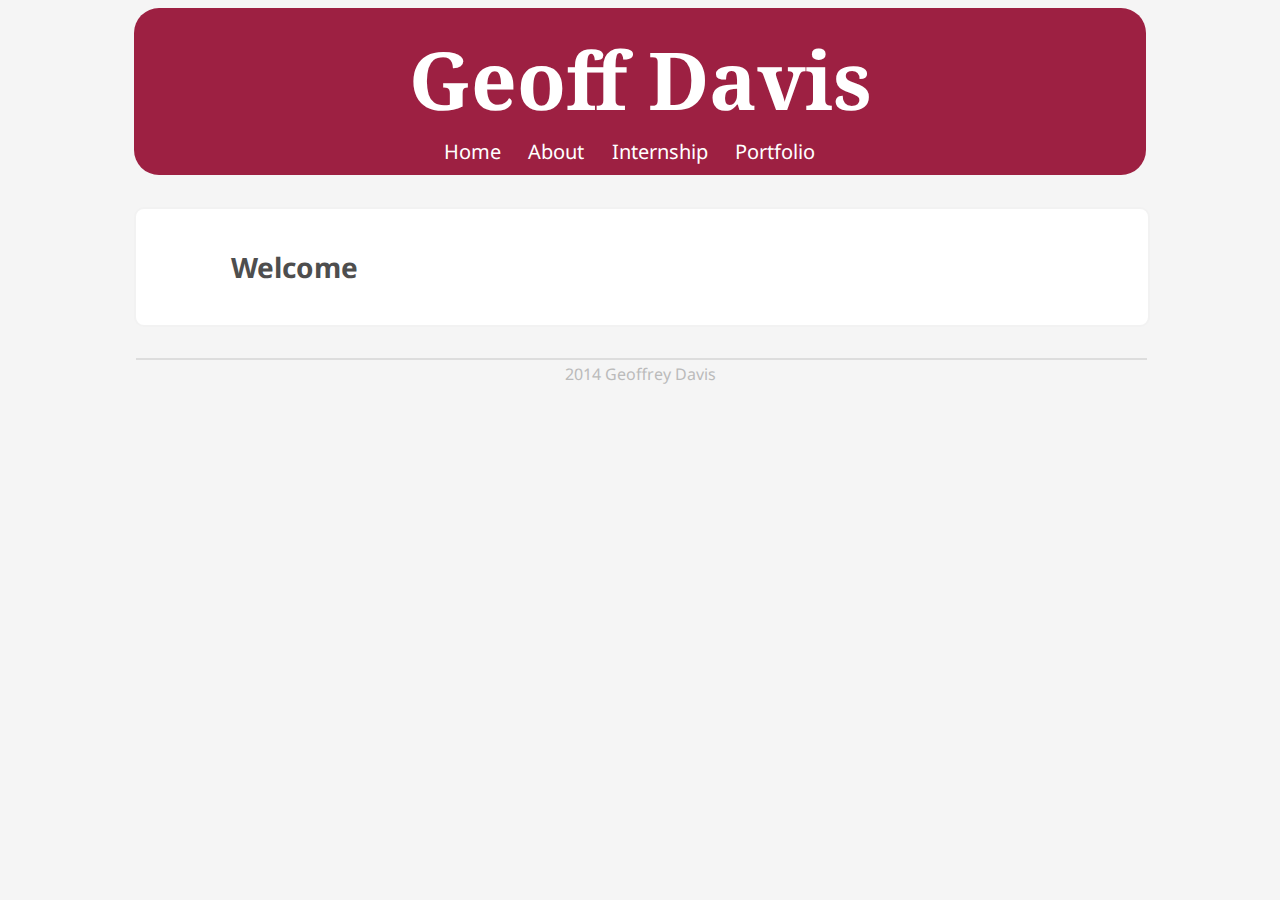
==== index.html @ da54a8e8 "Add files, edit content" ====
<!DOCTYPE html>
<html>
<head>
  <title>Geoff Davis | Home</title>

  <script src="js/header.js" type="text/javascript"></script>
  <script src="js/footer.js" type="text/javascript"></script>
  <script src="js/ico.js" type="text/javascript"></script>

  <link href="styles/main.css" rel="stylesheet" type="text/css">
  <!-- <link href="img/profile.ico" rel="icon"> Icon on browser tab -->
</head>
<body >
<script>createH();</script>

  <div id="content">
    <h2>Welcome</h2>
  </div>
<script>createF();</script>
</body>
</html>
---- styles/main.css ----
/* Code Geoff Davis 2014 */

/* Imports Droid (Mono, Sans, Serif) from Google Fonts */
@import url(http://fonts.googleapis.com/css?family=Droid+Sans:400,700|Droid+Sans+Mono|Droid+Serif:400,700,400italic);

body{
  background-color: #f5f5f5;
  font-family: 'Droid Sans','Droid Sans Mono',sans-serif;
}

h1, h2, h3, section, article, p, ul, li, a{
  /*transition-timing-function: linear;*/
  -webkit-transition: all .5s;
  -moz-transition: all .5s;
  -o-transition: all .5s;
}

ul{

  /*background-color:#9D2042;*/
  list-style:none;
  /*margin-left:2.25%;*/
  width: 90%;
  text-align:center;
  /*border-bottom:transparent solid 1.5px;*/
  /*background-color:#BB0022;*/
}

li{
  display: inline-block;
  border-bottom:transparent solid 5px;
  padding: .25% 1.5% .5% 1.5%; /*top right bottom left*/
  font-size: 1.25em;
}
  li:hover{
    border-bottom: #f5f5f5 solid 5px;
    /*transition-timing-function:linear;*/
    -webkit-transition: all .37s;
    -moz-transition: all .37s;
    -o-transition: all .37s;
  }

a{
  text-decoration: none;
  color: inherit;
}
  footer a{
    color:#bbb;
  }
  footer a:hover{
    color:#888;
    transition: all .37s;
  }

div#content{
  width: 65%;
  margin: 0 10% auto 10%;
  background-color: white;
  padding: 1.25% 7.5% 1.25% 7.5%;
  border: solid 2px #f2f2f2;
  border-radius: 10px;
  color: #3b3b3b;
  font-size:1em;
}

div#content h2{
    color: #4e4e4e;
    font-size: 1.75em;
}
div#content p{
  margin-left: 1%;
}
div#content a:hover{
  color:#b9b9b9;
  text-decoration: dotted;
}
div#content #source{
  font-size:.67em;
  color: #979797;
}
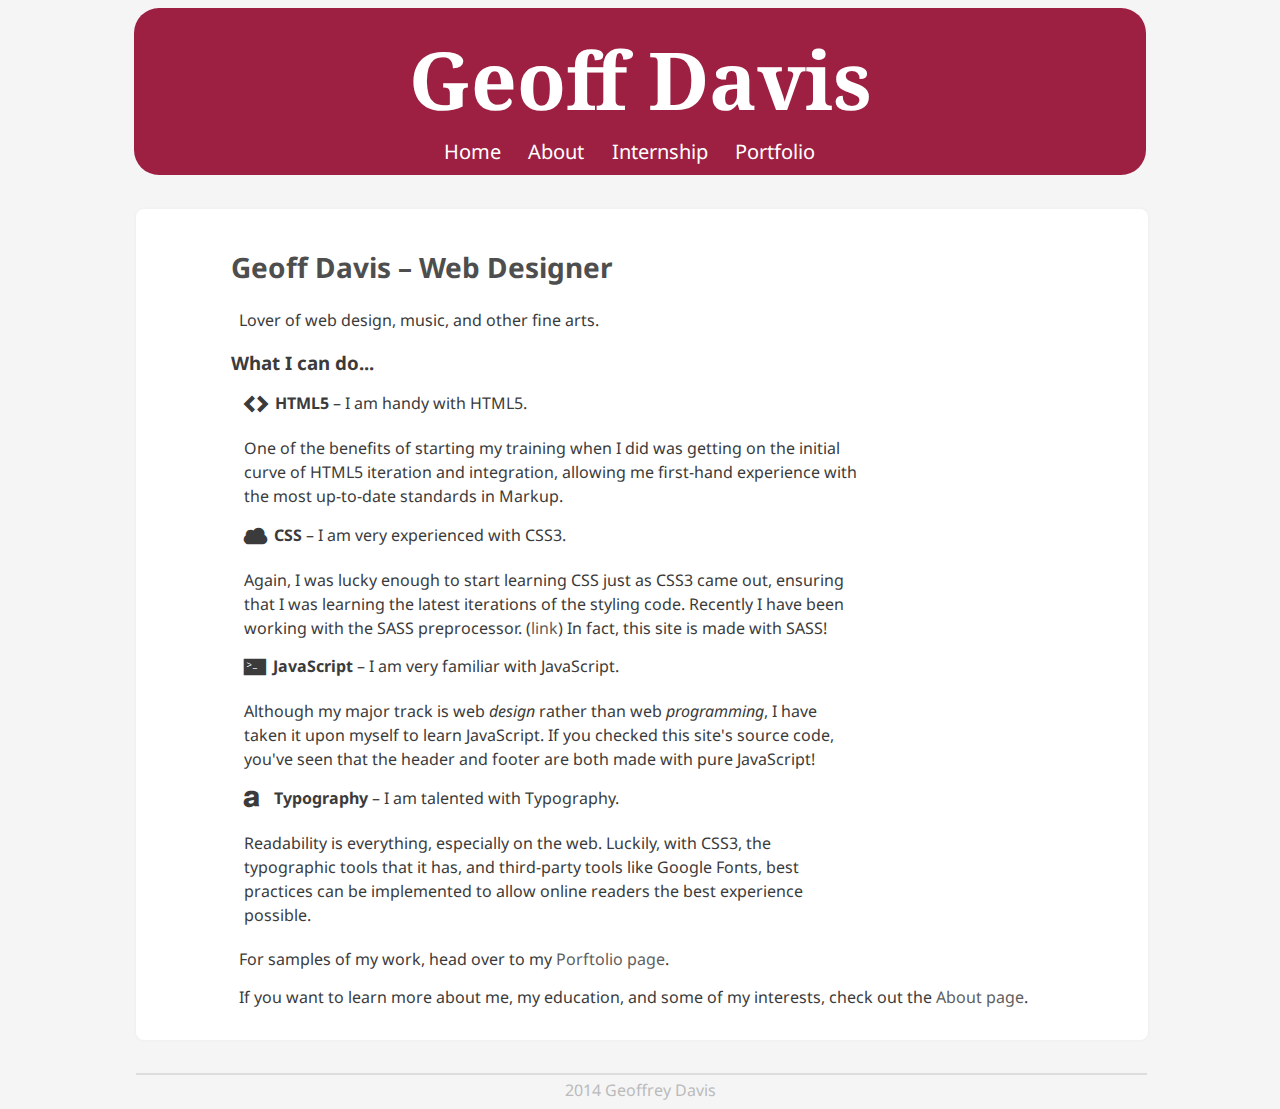
==== commit b54e5ad2: "Major Content/Styles Update" ====
--- a/index.html
+++ b/index.html
@@ -8,13 +8,31 @@
   <script src="js/ico.js" type="text/javascript"></script>
 
   <link href="styles/main.css" rel="stylesheet" type="text/css">
+  <link href="styles/home.css" rel="stylesheet" type="text/css">
   <!-- <link href="img/profile.ico" rel="icon"> Icon on browser tab -->
 </head>
-<body >
+<body>
 <script>createH();</script>
 
   <div id="content">
-    <h2>Welcome</h2>
+    <h2>Geoff Davis &ndash; Web Designer</h2>
+    <p>Lover of web design, music, and other fine arts.</p>
+    <h3>What I can do...</h3>
+    <p id="html"><span id="pseudo4"><span id="glyph">H</span>HTML5</span> &ndash; I am handy with HTML5.<br><br><span id="desc">One of the benefits
+    of starting my training when I did was getting on the initial curve of HTML5 iteration and integration, allowing me first-hand experience
+    with the most up-to-date standards in Markup.</span></p>
+    <p id="css"><span id="pseudo4"><span id="glyph">C</span>CSS</span> &ndash; I am very experienced with CSS3.<br><br><span id="desc">
+    Again, I was lucky enough to start learning CSS just as CSS3 came out, ensuring that I was learning the latest iterations of the styling
+    code. Recently I have been working with the SASS preprocessor. (<a href="http://www.sass-lang.org">link</a>) In fact, this site is made
+    with SASS!</span></p>
+    <p id="js"><span id="pseudo4"><span id="glyph">_</span>JavaScript</span> &ndash; I am very familiar with JavaScript.<br><br><span id="desc">
+    Although my major track is web <i>design</i> rather than web <i>programming</i>, I have taken it upon myself to learn JavaScript. If you
+    checked this site's source code, you've seen that the header and footer are both made with pure JavaScript!</span></p>
+    <p id="type"><span id="pseudo4"><span id="glyph">T</span>&nbsp;&#9;Typography</span> &ndash; I am talented with Typography.<br><br>
+      <span id="desc">Readability is everything, especially on the web. Luckily, with CSS3, the typographic tools that it has, and third-party tools
+        like Google Fonts, best practices can be implemented to allow online readers the best experience possible.</span></p>
+    <p>For samples of my work, head over to my <a href="portfolio/index.html">Porftolio page</a>.</p>
+    <p>If you want to learn more about me, my education, and some of my interests, check out the <a href="about.html">About page</a>.</p>
   </div>
 <script>createF();</script>
 </body>
--- a/styles/main.css
+++ b/styles/main.css
@@ -1,58 +1,50 @@
 /* Code Geoff Davis 2014 */
+@import url(http://fonts.googleapis.com/css?family=Droid+Sans:400,700|Droid+Sans+Mono|Droid+Serif:400,700,400italic);
+@font-face {
+  font-family: 'symbols';
+  src: url("webSymbolsFont/symbols4web-webfont.eot");
+  src: url("webSymbolsFont/symbols4web-webfont.eot?#iefix") format("embedded-opentype"), url("webSymbolsFont/symbols4web-webfont.woff") format("woff"), url("webSymbolsFont/symbols4web-webfont.ttf") format("truetype"), url("webSymbolsFont/symbols4web-webfont.svg#web_symbolsregular") format("svg");
+  font-weight: normal;
+  font-style: normal; }
+body {
+  overflow-y: scroll;
+  background-color: whitesmoke;
+  font-family: 'Droid Sans','Droid Sans Mono',sans-serif; }
 
-/* Imports Droid (Mono, Sans, Serif) from Google Fonts */
-@import url(http://fonts.googleapis.com/css?family=Droid+Sans:400,700|Droid+Sans+Mono|Droid+Serif:400,700,400italic);
+header a {
+  color: inherit;
+  text-decoration: none; }
 
-body{
-  background-color: #f5f5f5;
-  font-family: 'Droid Sans','Droid Sans Mono',sans-serif;
-}
-
-h1, h2, h3, section, article, p, ul, li, a{
-  /*transition-timing-function: linear;*/
+h1, h2, h3, section, article, p, ul, li, a, button {
+  transition: all .5s;
   -webkit-transition: all .5s;
   -moz-transition: all .5s;
-  -o-transition: all .5s;
-}
+  -o-transition: all .5s; }
 
-ul{
-
-  /*background-color:#9D2042;*/
-  list-style:none;
-  /*margin-left:2.25%;*/
+ul {
+  list-style: none;
   width: 90%;
-  text-align:center;
+  text-align: center;
   /*border-bottom:transparent solid 1.5px;*/
   /*background-color:#BB0022;*/
-}
+  /*background-color:#9D2042;*/
+  /*margin-left:2.25%;*/ }
 
-li{
+li {
   display: inline-block;
-  border-bottom:transparent solid 5px;
-  padding: .25% 1.5% .5% 1.5%; /*top right bottom left*/
-  font-size: 1.25em;
-}
-  li:hover{
-    border-bottom: #f5f5f5 solid 5px;
-    /*transition-timing-function:linear;*/
-    -webkit-transition: all .37s;
-    -moz-transition: all .37s;
-    -o-transition: all .37s;
-  }
+  border-bottom: transparent solid 5px;
+  padding: .25% 1.5% .5% 1.5%;
+  /*top right bottom left*/
+  font-size: 1.25em; }
 
-a{
-  text-decoration: none;
-  color: inherit;
-}
-  footer a{
-    color:#bbb;
-  }
-  footer a:hover{
-    color:#888;
-    transition: all .37s;
-  }
+li:hover {
+  border-bottom: whitesmoke solid 5px;
+  transition: all .37s;
+  -webkit-transition: all .37s;
+  -moz-transition: all .37s;
+  -o-transition: all .37s; }
 
-div#content{
+div#content {
   width: 65%;
   margin: 0 10% auto 10%;
   background-color: white;
@@ -60,21 +52,47 @@
   border: solid 2px #f2f2f2;
   border-radius: 10px;
   color: #3b3b3b;
-  font-size:1em;
-}
+  font-size: 1em; }
+  div#content section {
+    margin-bottom: 50px; }
+  div#content h2 {
+    color: #4e4e4e;
+    font-size: 1.75em; }
+  div#content p {
+    margin-left: 1%; }
+  div#content a {
+    text-decoration: none;
+    color: #5e5e5e; }
+  div#content a:hover {
+    color: #c9c9c9;
+    text-decoration: dotted; }
+  div#content a:active {
+    color: #0b536a;
+    border-color: #0b536a; }
+  div#content #source {
+    font-size: .67em;
+    color: #979797; }
+  div#content button {
+    border-radius: 10px;
+    background-color: white;
+    padding: 6.66667px;
+    border: 2px #3b3b3b solid; }
+  div#content button:hover {
+    border-color: #24bae9;
+    color: #24bae9; }
+  div#content button:active {
+    color: #0b536a;
+    border-color: #0b536a; }
 
-div#content h2{
-    color: #4e4e4e;
-    font-size: 1.75em;
-}
-div#content p{
-  margin-left: 1%;
-}
-div#content a:hover{
-  color:#b9b9b9;
-  text-decoration: dotted;
-}
-div#content #source{
-  font-size:.67em;
-  color: #979797;
-}
+footer a {
+  color: #bbb;
+  text-decoration: none; }
+footer a:hover {
+  color: #888;
+  transition: all .37s;
+  -webkit-transition: all .37s;
+  -moz-transition: all .37s;
+  -o-transition: all .37s; }
+footer a:active {
+  border-color: #aaa234;
+  color: #aaa234; }
--- a/styles/home.css
+++ b/styles/home.css
@@ -0,0 +1,61 @@
+span#pseudo4 {
+  display: inline;
+  -webkit-margin-before: 1.33em;
+  -webkit-margin-after: 1.33em;
+  -webkit-margin-start: 0px;
+  -webkit-margin-end: 0px;
+  font-weight: bold; }
+
+div#content span#glyph {
+  font-family: 'symbols', monospace;
+  margin-right: 7px; }
+div#content h3 {
+  margin-bottom: 2.75%; }
+div#content p#html, div#content p#css, div#content p#js, div#content p#type {
+  transition: all .5s;
+  -webkit-transition: all .5s;
+  -moz-transition: all .5s;
+  -o-transition: all .5s;
+  border-radius: 10px;
+  padding: 5px;
+  cursor: default;
+  width: 75%;
+  margin-top: -1.25%; }
+  div#content p#html span#desc, div#content p#css span#desc, div#content p#js span#desc, div#content p#type span#desc {
+    line-height: 1.5em; }
+div#content p#html:hover {
+  padding-left: 10px;
+  background-color: #9d2042;
+  color: white;
+  border-radius: 10px;
+  transition: all .37s;
+  -webkit-transition: all .37s;
+  -moz-transition: all .37s;
+  -o-transition: all .37s; }
+div#content p#css:hover {
+  padding-left: 10px;
+  background-color: #24bae9;
+  color: white;
+  border-radius: 10px;
+  transition: all .37s;
+  -webkit-transition: all .37s;
+  -moz-transition: all .37s;
+  -o-transition: all .37s; }
+div#content p#js:hover {
+  padding-left: 10px;
+  background-color: #aaa234;
+  color: white;
+  border-radius: 10px;
+  transition: all .37s;
+  -webkit-transition: all .37s;
+  -moz-transition: all .37s;
+  -o-transition: all .37s; }
+div#content p#type:hover {
+  padding-left: 10px;
+  background-color: #3b3b3b;
+  color: white;
+  border-radius: 10px;
+  transition: all .37s;
+  -webkit-transition: all .37s;
+  -moz-transition: all .37s;
+  -o-transition: all .37s; }
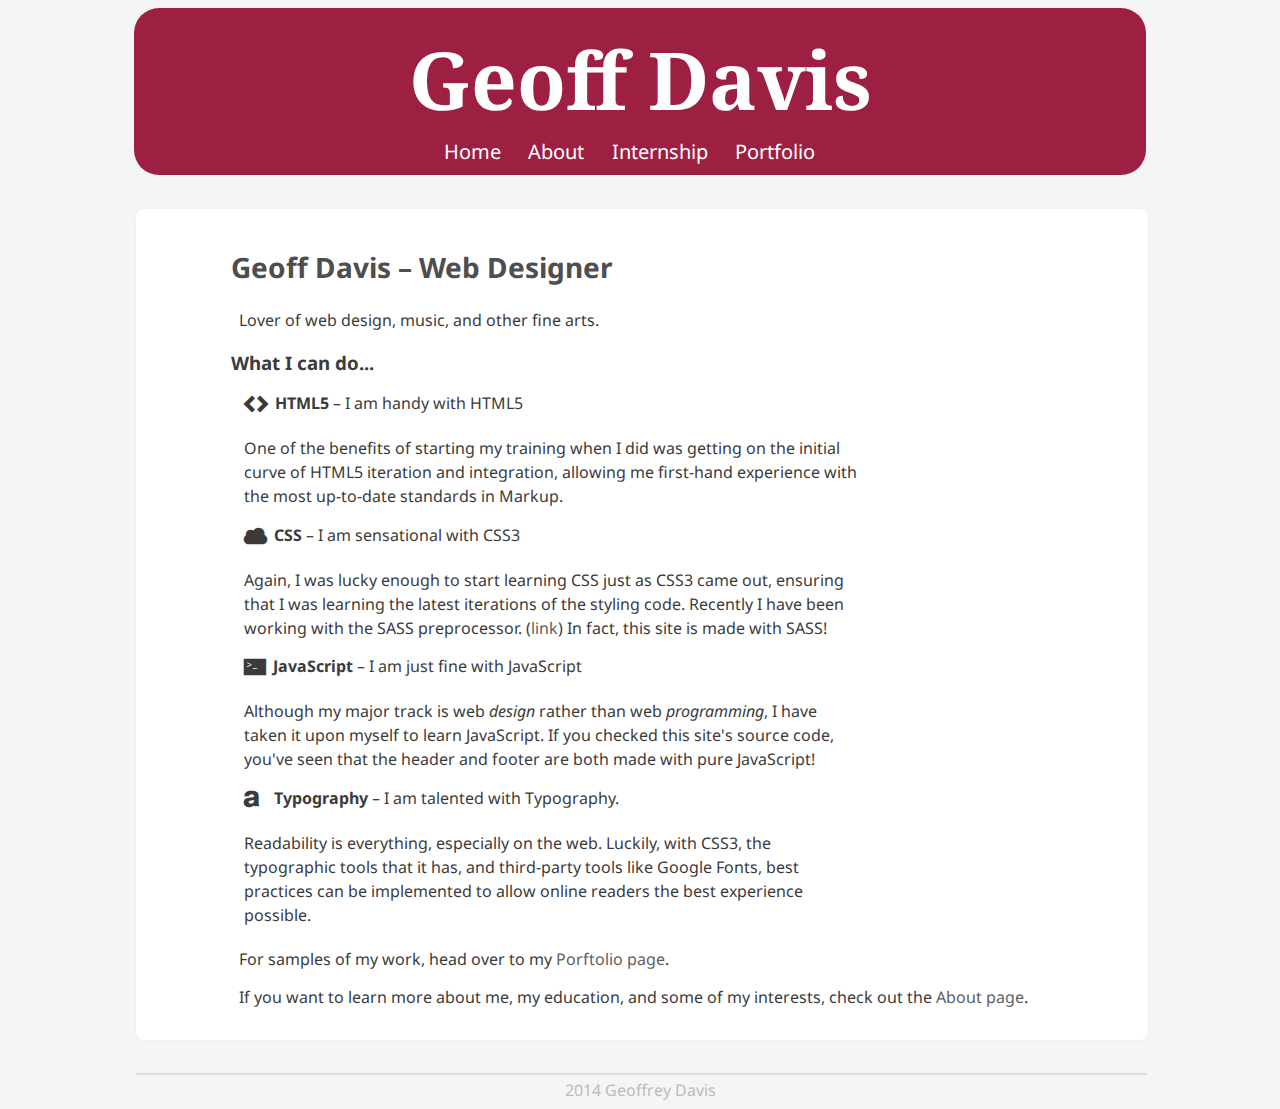
==== commit 15bd351e: "Updated Styles and content" ====
--- a/index.html
+++ b/index.html
@@ -10,6 +10,28 @@
   <link href="styles/main.css" rel="stylesheet" type="text/css">
   <link href="styles/home.css" rel="stylesheet" type="text/css">
   <!-- <link href="img/profile.ico" rel="icon"> Icon on browser tab -->
+  <style>
+    @media (max-width: 425px){
+  header ul{
+    width: 55%;
+    margin-left:10%;
+    font-size: 1.5em;
+    /*text-align: left;*/
+  }
+  div#content{
+    width:85%;
+    margin-left:0;
+    font-size: 1.25em;
+  }
+  div#content h2{
+    text-align: center;
+  }
+  div#content button{
+    font-size: 1em;
+  }
+}
+    </style>
+
 </head>
 <body>
 <script>createH();</script>
@@ -18,14 +40,14 @@
     <h2>Geoff Davis &ndash; Web Designer</h2>
     <p>Lover of web design, music, and other fine arts.</p>
     <h3>What I can do...</h3>
-    <p id="html"><span id="pseudo4"><span id="glyph">H</span>HTML5</span> &ndash; I am handy with HTML5.<br><br><span id="desc">One of the benefits
+    <p id="html"><span id="pseudo4"><span id="glyph">H</span>HTML5</span> &ndash; I am handy with HTML5<br><br><span id="desc">One of the benefits
     of starting my training when I did was getting on the initial curve of HTML5 iteration and integration, allowing me first-hand experience
     with the most up-to-date standards in Markup.</span></p>
-    <p id="css"><span id="pseudo4"><span id="glyph">C</span>CSS</span> &ndash; I am very experienced with CSS3.<br><br><span id="desc">
+    <p id="css"><span id="pseudo4"><span id="glyph">C</span>CSS</span> &ndash; I am sensational with CSS3<br><br><span id="desc">
     Again, I was lucky enough to start learning CSS just as CSS3 came out, ensuring that I was learning the latest iterations of the styling
     code. Recently I have been working with the SASS preprocessor. (<a href="http://www.sass-lang.org">link</a>) In fact, this site is made
     with SASS!</span></p>
-    <p id="js"><span id="pseudo4"><span id="glyph">_</span>JavaScript</span> &ndash; I am very familiar with JavaScript.<br><br><span id="desc">
+    <p id="js"><span id="pseudo4"><span id="glyph">_</span>JavaScript</span> &ndash; I am just fine with JavaScript<br><br><span id="desc">
     Although my major track is web <i>design</i> rather than web <i>programming</i>, I have taken it upon myself to learn JavaScript. If you
     checked this site's source code, you've seen that the header and footer are both made with pure JavaScript!</span></p>
     <p id="type"><span id="pseudo4"><span id="glyph">T</span>&nbsp;&#9;Typography</span> &ndash; I am talented with Typography.<br><br>
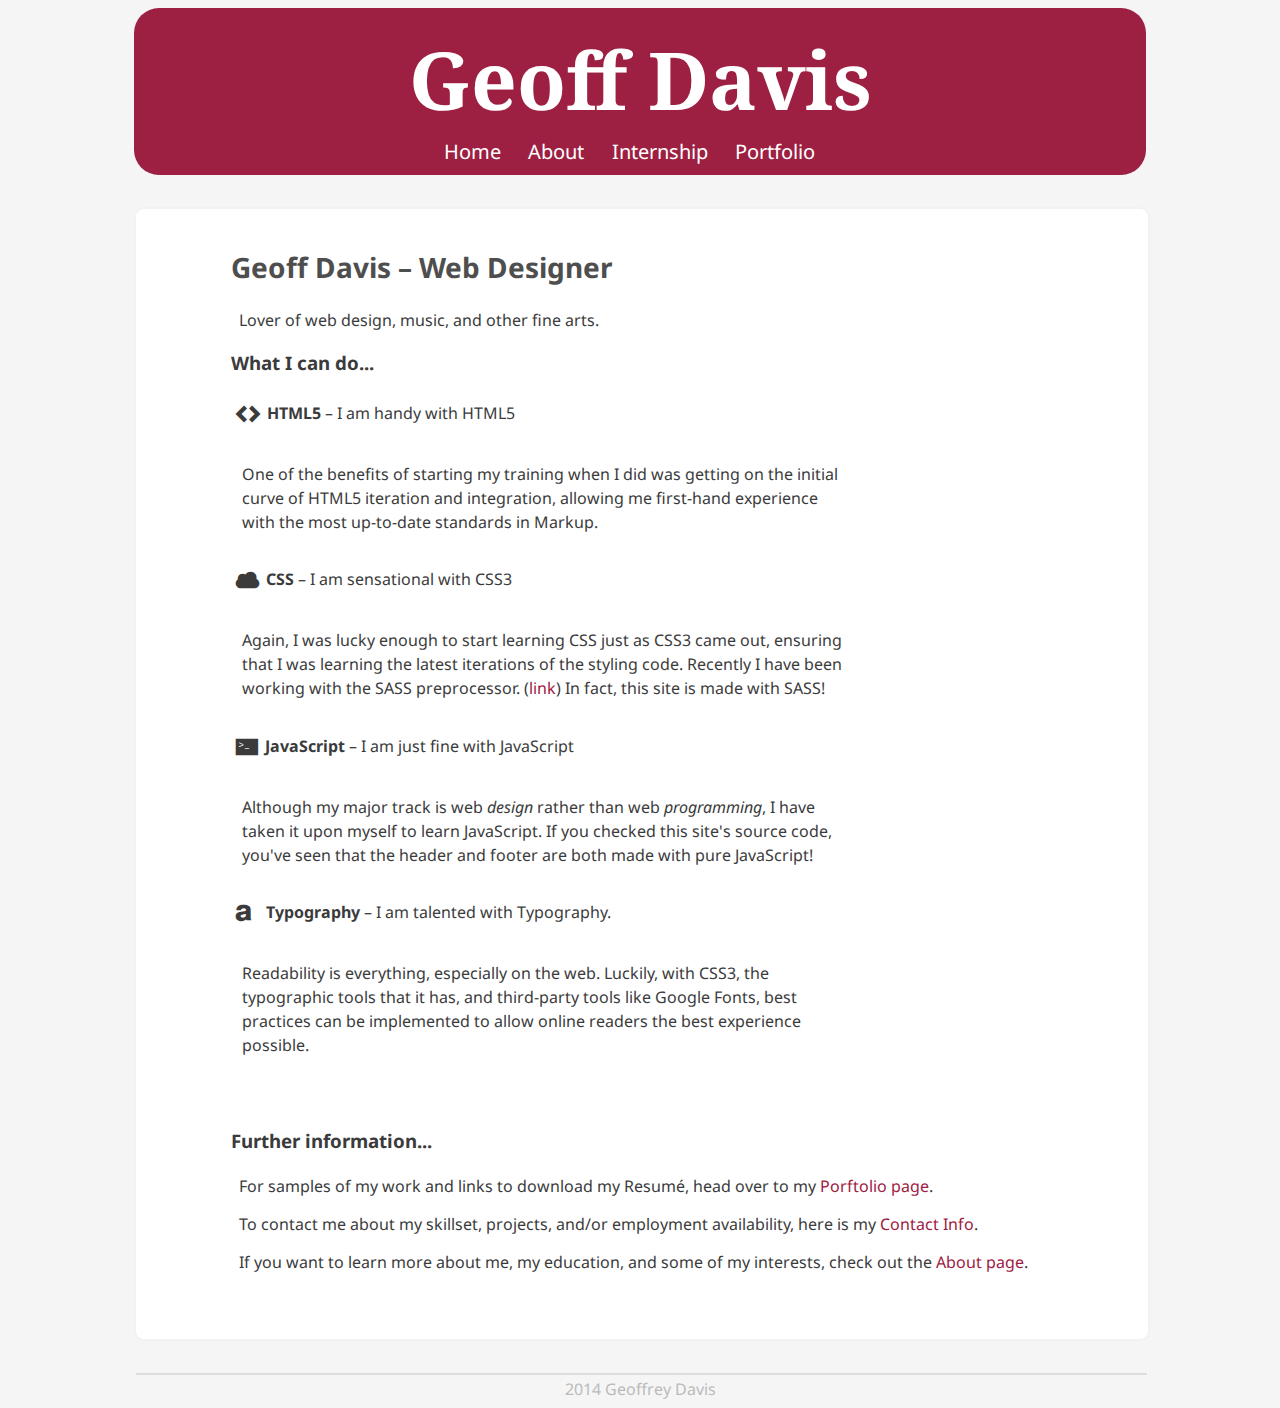
==== commit 79c62f30: "Styles + Internship Merge" ====
--- a/index.html
+++ b/index.html
@@ -39,22 +39,28 @@
   <div id="content">
     <h2>Geoff Davis &ndash; Web Designer</h2>
     <p>Lover of web design, music, and other fine arts.</p>
-    <h3>What I can do...</h3>
-    <p id="html"><span id="pseudo4"><span id="glyph">H</span>HTML5</span> &ndash; I am handy with HTML5<br><br><span id="desc">One of the benefits
-    of starting my training when I did was getting on the initial curve of HTML5 iteration and integration, allowing me first-hand experience
-    with the most up-to-date standards in Markup.</span></p>
-    <p id="css"><span id="pseudo4"><span id="glyph">C</span>CSS</span> &ndash; I am sensational with CSS3<br><br><span id="desc">
-    Again, I was lucky enough to start learning CSS just as CSS3 came out, ensuring that I was learning the latest iterations of the styling
-    code. Recently I have been working with the SASS preprocessor. (<a href="http://www.sass-lang.org">link</a>) In fact, this site is made
-    with SASS!</span></p>
-    <p id="js"><span id="pseudo4"><span id="glyph">_</span>JavaScript</span> &ndash; I am just fine with JavaScript<br><br><span id="desc">
-    Although my major track is web <i>design</i> rather than web <i>programming</i>, I have taken it upon myself to learn JavaScript. If you
-    checked this site's source code, you've seen that the header and footer are both made with pure JavaScript!</span></p>
-    <p id="type"><span id="pseudo4"><span id="glyph">T</span>&nbsp;&#9;Typography</span> &ndash; I am talented with Typography.<br><br>
-      <span id="desc">Readability is everything, especially on the web. Luckily, with CSS3, the typographic tools that it has, and third-party tools
-        like Google Fonts, best practices can be implemented to allow online readers the best experience possible.</span></p>
-    <p>For samples of my work, head over to my <a href="portfolio/index.html">Porftolio page</a>.</p>
-    <p>If you want to learn more about me, my education, and some of my interests, check out the <a href="about.html">About page</a>.</p>
+    <section id="skills">
+      <h3>What I can do...</h3>
+      <article id="html"><span id="pseudo4"><span id="glyph">H</span>HTML5</span> &ndash; I am handy with HTML5<br><br><p id="desc">One of the benefits
+      of starting my training when I did was getting on the initial curve of HTML5 iteration and integration, allowing me first-hand experience
+      with the most up-to-date standards in Markup.</p></article>
+      <article id="css"><span id="pseudo4"><span id="glyph">C</span>CSS</span> &ndash; I am sensational with CSS3<br><br><p id="desc">
+      Again, I was lucky enough to start learning CSS just as CSS3 came out, ensuring that I was learning the latest iterations of the styling
+      code. Recently I have been working with the SASS preprocessor. (<a href="http://www.sass-lang.org">link</a>) In fact, this site is made
+      with SASS!</p></article>
+      <article id="js"><span id="pseudo4"><span id="glyph">_</span>JavaScript</span> &ndash; I am just fine with JavaScript<br><br><p id="desc">
+      Although my major track is web <i>design</i> rather than web <i>programming</i>, I have taken it upon myself to learn JavaScript. If you
+      checked this site's source code, you've seen that the header and footer are both made with pure JavaScript!</p></article>
+      <article id="type"><span id="pseudo4"><span id="glyph">T</span>&nbsp;&#9;Typography</span> &ndash; I am talented with Typography.<br><br>
+        <p id="desc">Readability is everything, especially on the web. Luckily, with CSS3, the typographic tools that it has, and third-party tools
+          like Google Fonts, best practices can be implemented to allow online readers the best experience possible.</p></article>
+    </section>
+    <section id="further">
+      <h3>Further information...</h3>
+      <p>For samples of my work and links to download my Resum&eacute;, head over to my <a href="portfolio/index.html">Porftolio page</a>.</p>
+      <p>To contact me about my skillset, projects, and/or employment availability, here is my <a href="about.html#contact">Contact Info</a>.</p>
+      <p>If you want to learn more about me, my education, and some of my interests, check out the <a href="about.html">About page</a>.</p>
+    </section>
   </div>
 <script>createF();</script>
 </body>
--- a/styles/main.css
+++ b/styles/main.css
@@ -14,8 +14,13 @@
 header a {
   color: inherit;
   text-decoration: none; }
+header li {
+  transition: all .5s;
+  -webkit-transition: all .5s;
+  -moz-transition: all .5s;
+  -o-transition: all .5s; }
 
-h1, h2, h3, section, article, p, ul, li, a, button {
+h1, h2, h3, section, article, ul, a, button {
   transition: all .5s;
   -webkit-transition: all .5s;
   -moz-transition: all .5s;
@@ -38,11 +43,7 @@
   font-size: 1.25em; }
 
 li:hover {
-  border-bottom: whitesmoke solid 5px;
-  transition: all .37s;
-  -webkit-transition: all .37s;
-  -moz-transition: all .37s;
-  -o-transition: all .37s; }
+  border-bottom: whitesmoke solid 5px; }
 
 div#content {
   width: 65%;
@@ -62,7 +63,7 @@
     margin-left: 1%; }
   div#content a {
     text-decoration: none;
-    color: #5e5e5e; }
+    color: #9d2042; }
   div#content a:hover {
     color: #c9c9c9;
     text-decoration: dotted; }
--- a/styles/home.css
+++ b/styles/home.css
@@ -11,7 +11,7 @@
   margin-right: 7px; }
 div#content h3 {
   margin-bottom: 2.75%; }
-div#content p#html, div#content p#css, div#content p#js, div#content p#type {
+div#content article#html, div#content article#css, div#content article#js, div#content article#type {
   transition: all .5s;
   -webkit-transition: all .5s;
   -moz-transition: all .5s;
@@ -20,10 +20,10 @@
   padding: 5px;
   cursor: default;
   width: 75%;
-  margin-top: -1.25%; }
-  div#content p#html span#desc, div#content p#css span#desc, div#content p#js span#desc, div#content p#type span#desc {
+  margin-top: 1%; }
+  div#content article#html p#desc, div#content article#css p#desc, div#content article#js p#desc, div#content article#type p#desc {
     line-height: 1.5em; }
-div#content p#html:hover {
+div#content article#html:hover {
   padding-left: 10px;
   background-color: #9d2042;
   color: white;
@@ -32,7 +32,7 @@
   -webkit-transition: all .37s;
   -moz-transition: all .37s;
   -o-transition: all .37s; }
-div#content p#css:hover {
+div#content article#css:hover {
   padding-left: 10px;
   background-color: #24bae9;
   color: white;
@@ -41,7 +41,7 @@
   -webkit-transition: all .37s;
   -moz-transition: all .37s;
   -o-transition: all .37s; }
-div#content p#js:hover {
+div#content article#js:hover {
   padding-left: 10px;
   background-color: #aaa234;
   color: white;
@@ -50,7 +50,7 @@
   -webkit-transition: all .37s;
   -moz-transition: all .37s;
   -o-transition: all .37s; }
-div#content p#type:hover {
+div#content article#type:hover {
   padding-left: 10px;
   background-color: #3b3b3b;
   color: white;
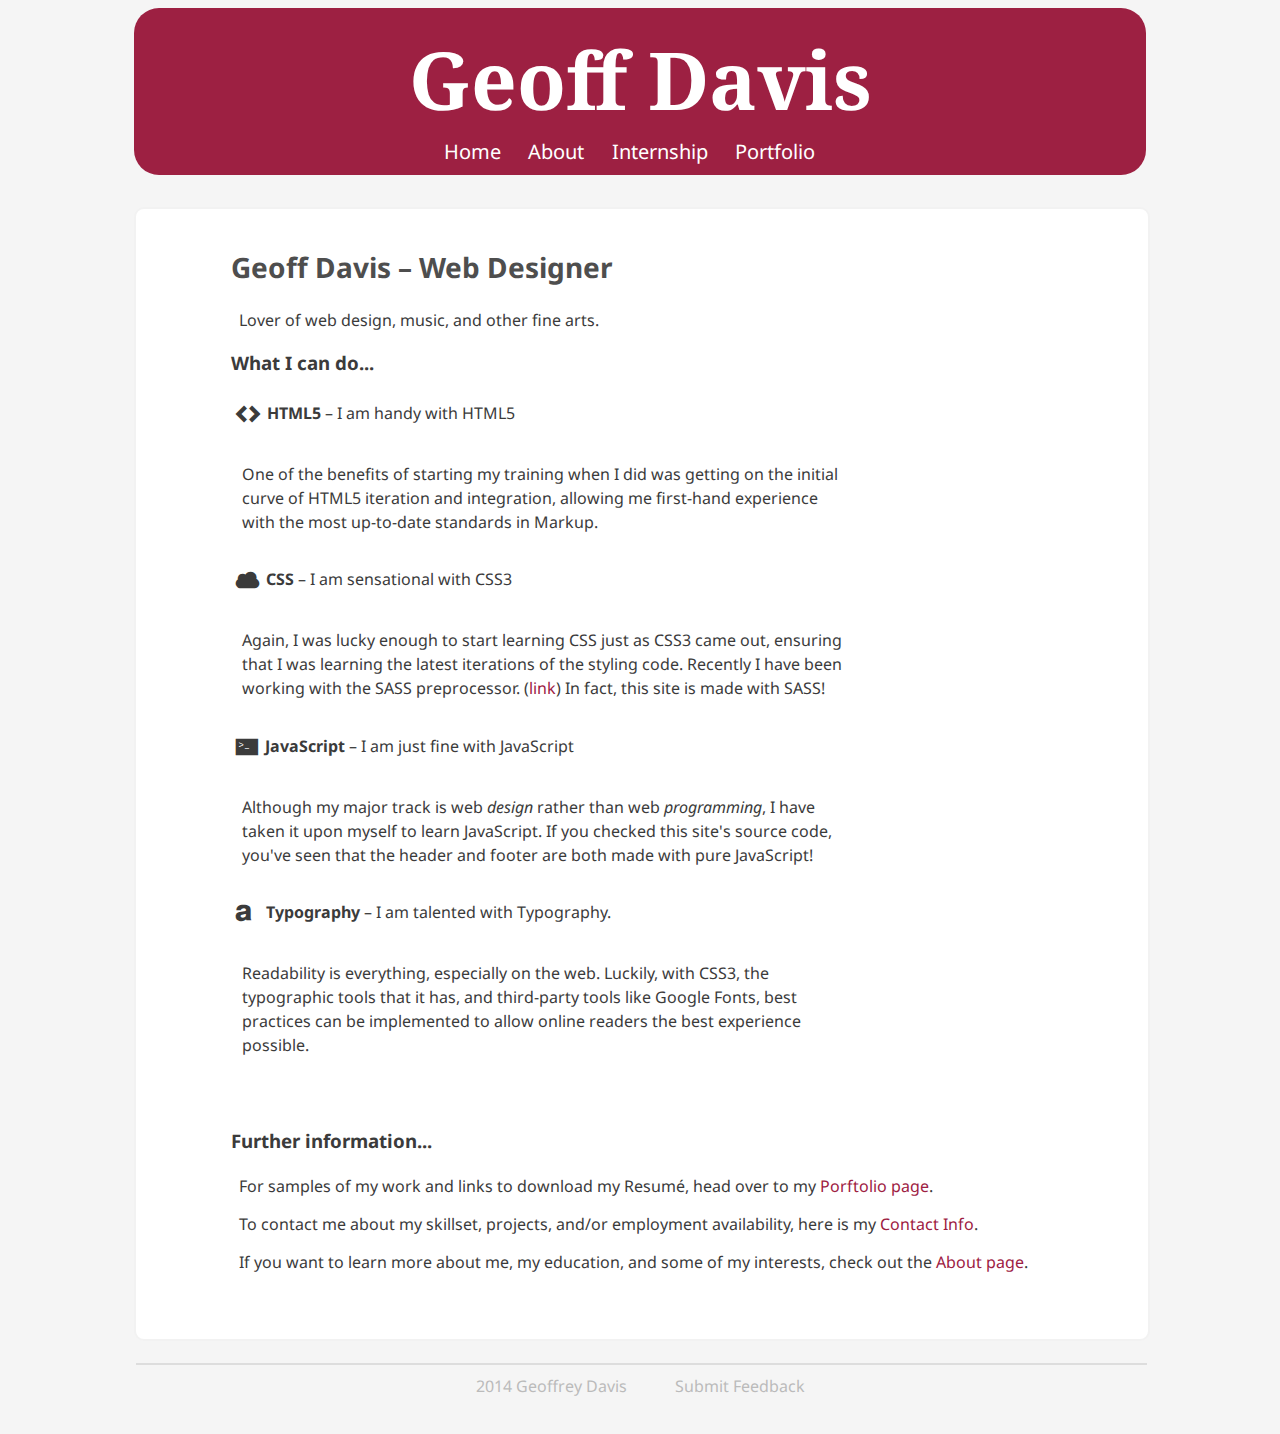
==== commit 07e08f9d: "Add Feedback Fxn with JS" ====
--- a/index.html
+++ b/index.html
@@ -7,6 +7,7 @@
   <script src="js/footer.js" type="text/javascript"></script>
   <script src="js/ico.js" type="text/javascript"></script>
 
+  <!--<link href="https://github.com/necolas/normalize.css/blob/master/normalize.css" rel="stylesheet" type="text/css">  CSS Reset -->
   <link href="styles/main.css" rel="stylesheet" type="text/css">
   <link href="styles/home.css" rel="stylesheet" type="text/css">
   <!-- <link href="img/profile.ico" rel="icon"> Icon on browser tab -->
@@ -31,7 +32,6 @@
   }
 }
     </style>
-
 </head>
 <body>
 <script>createH();</script>
--- a/styles/main.css
+++ b/styles/main.css
@@ -85,15 +85,17 @@
     color: #0b536a;
     border-color: #0b536a; }
 
-footer a {
-  color: #bbb;
-  text-decoration: none; }
-footer a:hover {
-  color: #888;
-  transition: all .37s;
-  -webkit-transition: all .37s;
-  -moz-transition: all .37s;
-  -o-transition: all .37s; }
-footer a:active {
-  border-color: #aaa234;
-  color: #aaa234; }
+footer {
+  margin-bottom: 37px; }
+  footer a {
+    color: #bbb;
+    text-decoration: none; }
+  footer a:hover {
+    color: #888;
+    transition: all .37s;
+    -webkit-transition: all .37s;
+    -moz-transition: all .37s;
+    -o-transition: all .37s; }
+  footer a:active {
+    border-color: #aaa234;
+    color: #aaa234; }
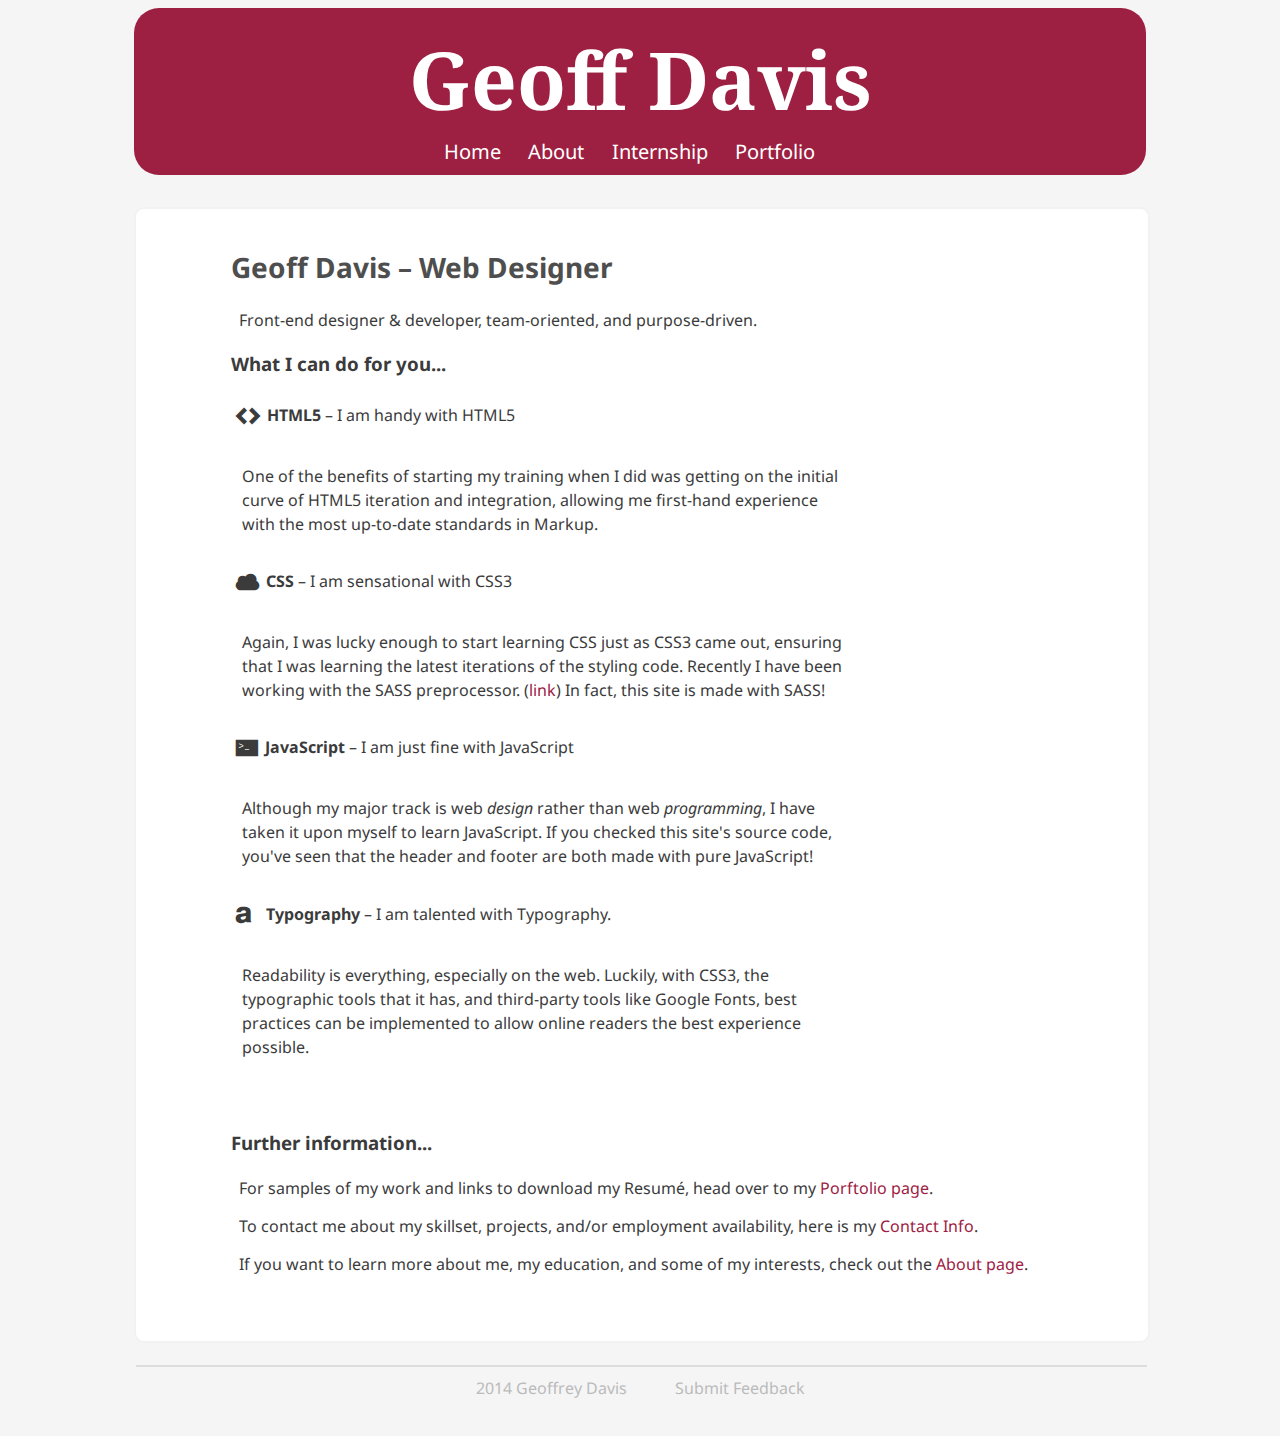
==== commit b216c55d: "404 Error and Feedback update" ====
--- a/index.html
+++ b/index.html
@@ -38,9 +38,9 @@
 
   <div id="content">
     <h2>Geoff Davis &ndash; Web Designer</h2>
-    <p>Lover of web design, music, and other fine arts.</p>
+    <p>Front-end designer &amp; developer, team-oriented, and purpose-driven. </p>
     <section id="skills">
-      <h3>What I can do...</h3>
+      <h3>What I can do for you...</h3>
       <article id="html"><span id="pseudo4"><span id="glyph">H</span>HTML5</span> &ndash; I am handy with HTML5<br><br><p id="desc">One of the benefits
       of starting my training when I did was getting on the initial curve of HTML5 iteration and integration, allowing me first-hand experience
       with the most up-to-date standards in Markup.</p></article>
--- a/styles/home.css
+++ b/styles/home.css
@@ -6,16 +6,14 @@
   -webkit-margin-end: 0px;
   font-weight: bold; }
 
+div#content section#skills {
+  margin-top: 2.5%; }
 div#content span#glyph {
   font-family: 'symbols', monospace;
   margin-right: 7px; }
 div#content h3 {
   margin-bottom: 2.75%; }
 div#content article#html, div#content article#css, div#content article#js, div#content article#type {
-  transition: all .5s;
-  -webkit-transition: all .5s;
-  -moz-transition: all .5s;
-  -o-transition: all .5s;
   border-radius: 10px;
   padding: 5px;
   cursor: default;
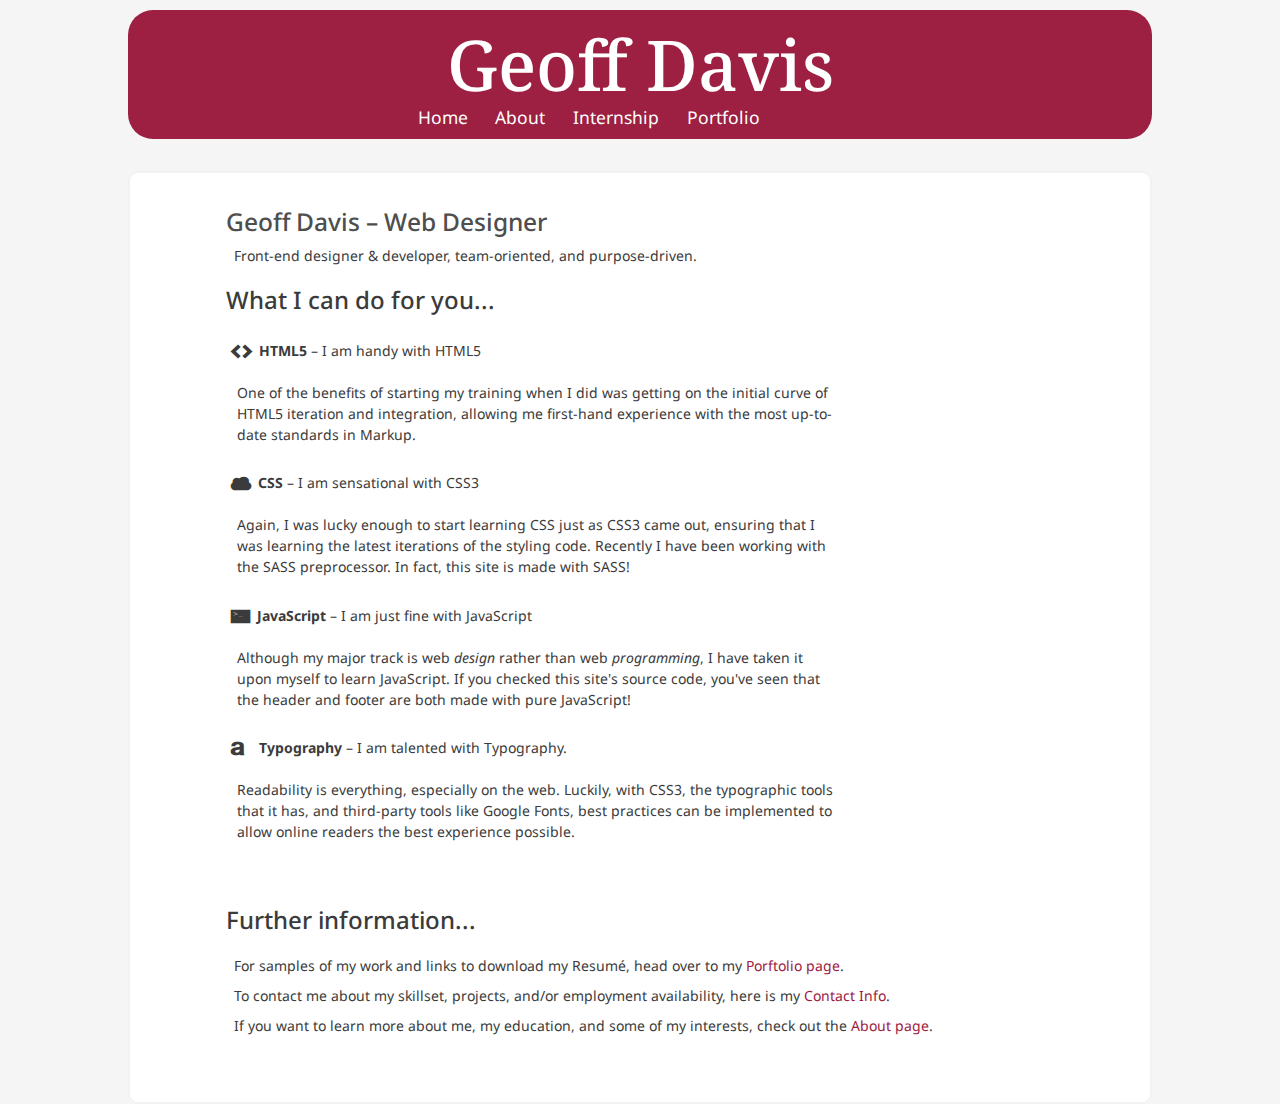
==== commit ecee5fbf: "Bootstrap Update" ====
--- a/index.html
+++ b/index.html
@@ -2,6 +2,7 @@
 <html>
 <head>
   <title>Geoff Davis | Home</title>
+  <script src="js/6to5.js"></script>
 
   <script src="js/header.js" type="text/javascript"></script>
   <script src="js/footer.js" type="text/javascript"></script>
@@ -37,7 +38,7 @@
 <script>createH();</script>
 
   <div id="content">
-    <h2>Geoff Davis &ndash; Web Designer</h2>
+    <h2 class="h2">Geoff Davis &ndash; Web Designer</h2>
     <p>Front-end designer &amp; developer, team-oriented, and purpose-driven. </p>
     <section id="skills">
       <h3>What I can do for you...</h3>
@@ -46,7 +47,7 @@
       with the most up-to-date standards in Markup.</p></article>
       <article id="css"><span id="pseudo4"><span id="glyph">C</span>CSS</span> &ndash; I am sensational with CSS3<br><br><p id="desc">
       Again, I was lucky enough to start learning CSS just as CSS3 came out, ensuring that I was learning the latest iterations of the styling
-      code. Recently I have been working with the SASS preprocessor. (<a href="http://www.sass-lang.org">link</a>) In fact, this site is made
+      code. Recently I have been working with the SASS preprocessor. In fact, this site is made
       with SASS!</p></article>
       <article id="js"><span id="pseudo4"><span id="glyph">_</span>JavaScript</span> &ndash; I am just fine with JavaScript<br><br><p id="desc">
       Although my major track is web <i>design</i> rather than web <i>programming</i>, I have taken it upon myself to learn JavaScript. If you
--- a/styles/main.css
+++ b/styles/main.css
@@ -1,5 +1,5423 @@
+@charset "UTF-8";
 /* Code Geoff Davis 2014 */
 @import url(http://fonts.googleapis.com/css?family=Droid+Sans:400,700|Droid+Sans+Mono|Droid+Serif:400,700,400italic);
+/*! normalize.css v3.0.2 | MIT License | git.io/normalize */
+html {
+  font-family: sans-serif;
+  -ms-text-size-adjust: 100%;
+  -webkit-text-size-adjust: 100%; }
+
+body {
+  margin: 0; }
+
+article,
+aside,
+details,
+figcaption,
+figure,
+footer,
+header,
+hgroup,
+main,
+menu,
+nav,
+section,
+summary {
+  display: block; }
+
+audio,
+canvas,
+progress,
+video {
+  display: inline-block;
+  vertical-align: baseline; }
+
+audio:not([controls]) {
+  display: none;
+  height: 0; }
+
+[hidden],
+template {
+  display: none; }
+
+a {
+  background-color: transparent; }
+
+a:active,
+a:hover {
+  outline: 0; }
+
+abbr[title] {
+  border-bottom: 1px dotted; }
+
+b,
+strong {
+  font-weight: bold; }
+
+dfn {
+  font-style: italic; }
+
+h1 {
+  font-size: 2em;
+  margin: 0.67em 0; }
+
+mark {
+  background: #ff0;
+  color: #000; }
+
+small {
+  font-size: 80%; }
+
+sub,
+sup {
+  font-size: 75%;
+  line-height: 0;
+  position: relative;
+  vertical-align: baseline; }
+
+sup {
+  top: -0.5em; }
+
+sub {
+  bottom: -0.25em; }
+
+img {
+  border: 0; }
+
+svg:not(:root) {
+  overflow: hidden; }
+
+figure {
+  margin: 1em 40px; }
+
+hr {
+  -moz-box-sizing: content-box;
+  box-sizing: content-box;
+  height: 0; }
+
+pre {
+  overflow: auto; }
+
+code,
+kbd,
+pre,
+samp {
+  font-family: monospace, monospace;
+  font-size: 1em; }
+
+button,
+input,
+optgroup,
+select,
+textarea {
+  color: inherit;
+  font: inherit;
+  margin: 0; }
+
+button {
+  overflow: visible; }
+
+button,
+select {
+  text-transform: none; }
+
+button,
+html input[type="button"],
+input[type="reset"],
+input[type="submit"] {
+  -webkit-appearance: button;
+  cursor: pointer; }
+
+button[disabled],
+html input[disabled] {
+  cursor: default; }
+
+button::-moz-focus-inner,
+input::-moz-focus-inner {
+  border: 0;
+  padding: 0; }
+
+input {
+  line-height: normal; }
+
+input[type="checkbox"],
+input[type="radio"] {
+  box-sizing: border-box;
+  padding: 0; }
+
+input[type="number"]::-webkit-inner-spin-button,
+input[type="number"]::-webkit-outer-spin-button {
+  height: auto; }
+
+input[type="search"] {
+  -webkit-appearance: textfield;
+  -moz-box-sizing: content-box;
+  -webkit-box-sizing: content-box;
+  box-sizing: content-box; }
+
+input[type="search"]::-webkit-search-cancel-button,
+input[type="search"]::-webkit-search-decoration {
+  -webkit-appearance: none; }
+
+fieldset {
+  border: 1px solid #c0c0c0;
+  margin: 0 2px;
+  padding: 0.35em 0.625em 0.75em; }
+
+legend {
+  border: 0;
+  padding: 0; }
+
+textarea {
+  overflow: auto; }
+
+optgroup {
+  font-weight: bold; }
+
+table {
+  border-collapse: collapse;
+  border-spacing: 0; }
+
+td,
+th {
+  padding: 0; }
+
+/*! Source: https://github.com/h5bp/html5-boilerplate/blob/master/src/css/main.css */
+@media print {
+  *,
+  *:before,
+  *:after {
+    background: transparent !important;
+    color: #000 !important;
+    box-shadow: none !important;
+    text-shadow: none !important; }
+
+  a,
+  a:visited {
+    text-decoration: underline; }
+
+  a[href]:after {
+    content: " (" attr(href) ")"; }
+
+  abbr[title]:after {
+    content: " (" attr(title) ")"; }
+
+  a[href^="#"]:after,
+  a[href^="javascript:"]:after {
+    content: ""; }
+
+  pre,
+  blockquote {
+    border: 1px solid #999;
+    page-break-inside: avoid; }
+
+  thead {
+    display: table-header-group; }
+
+  tr,
+  img {
+    page-break-inside: avoid; }
+
+  img {
+    max-width: 100% !important; }
+
+  p,
+  h2,
+  h3 {
+    orphans: 3;
+    widows: 3; }
+
+  h2,
+  h3 {
+    page-break-after: avoid; }
+
+  select {
+    background: #fff !important; }
+
+  .navbar {
+    display: none; }
+
+  .btn > .caret,
+  .dropup > .btn > .caret {
+    border-top-color: #000 !important; }
+
+  .label {
+    border: 1px solid #000; }
+
+  .table {
+    border-collapse: collapse !important; }
+    .table td,
+    .table th {
+      background-color: #fff !important; }
+
+  .table-bordered th,
+  .table-bordered td {
+    border: 1px solid #ddd !important; } }
+@font-face {
+  font-family: 'Glyphicons Halflings';
+  src: url("../fonts/bootstrap/glyphicons-halflings-regular.eot");
+  src: url("../fonts/bootstrap/glyphicons-halflings-regular.eot?#iefix") format("embedded-opentype"), url("../fonts/bootstrap/glyphicons-halflings-regular.woff") format("woff"), url("../fonts/bootstrap/glyphicons-halflings-regular.ttf") format("truetype"), url("../fonts/bootstrap/glyphicons-halflings-regular.svg#glyphicons_halflingsregular") format("svg"); }
+.glyphicon {
+  position: relative;
+  top: 1px;
+  display: inline-block;
+  font-family: 'Glyphicons Halflings';
+  font-style: normal;
+  font-weight: normal;
+  line-height: 1;
+  -webkit-font-smoothing: antialiased;
+  -moz-osx-font-smoothing: grayscale; }
+
+.glyphicon-asterisk:before {
+  content: "\2a"; }
+
+.glyphicon-plus:before {
+  content: "\2b"; }
+
+.glyphicon-euro:before,
+.glyphicon-eur:before {
+  content: "\20ac"; }
+
+.glyphicon-minus:before {
+  content: "\2212"; }
+
+.glyphicon-cloud:before {
+  content: "\2601"; }
+
+.glyphicon-envelope:before {
+  content: "\2709"; }
+
+.glyphicon-pencil:before {
+  content: "\270f"; }
+
+.glyphicon-glass:before {
+  content: "\e001"; }
+
+.glyphicon-music:before {
+  content: "\e002"; }
+
+.glyphicon-search:before {
+  content: "\e003"; }
+
+.glyphicon-heart:before {
+  content: "\e005"; }
+
+.glyphicon-star:before {
+  content: "\e006"; }
+
+.glyphicon-star-empty:before {
+  content: "\e007"; }
+
+.glyphicon-user:before {
+  content: "\e008"; }
+
+.glyphicon-film:before {
+  content: "\e009"; }
+
+.glyphicon-th-large:before {
+  content: "\e010"; }
+
+.glyphicon-th:before {
+  content: "\e011"; }
+
+.glyphicon-th-list:before {
+  content: "\e012"; }
+
+.glyphicon-ok:before {
+  content: "\e013"; }
+
+.glyphicon-remove:before {
+  content: "\e014"; }
+
+.glyphicon-zoom-in:before {
+  content: "\e015"; }
+
+.glyphicon-zoom-out:before {
+  content: "\e016"; }
+
+.glyphicon-off:before {
+  content: "\e017"; }
+
+.glyphicon-signal:before {
+  content: "\e018"; }
+
+.glyphicon-cog:before {
+  content: "\e019"; }
+
+.glyphicon-trash:before {
+  content: "\e020"; }
+
+.glyphicon-home:before {
+  content: "\e021"; }
+
+.glyphicon-file:before {
+  content: "\e022"; }
+
+.glyphicon-time:before {
+  content: "\e023"; }
+
+.glyphicon-road:before {
+  content: "\e024"; }
+
+.glyphicon-download-alt:before {
+  content: "\e025"; }
+
+.glyphicon-download:before {
+  content: "\e026"; }
+
+.glyphicon-upload:before {
+  content: "\e027"; }
+
+.glyphicon-inbox:before {
+  content: "\e028"; }
+
+.glyphicon-play-circle:before {
+  content: "\e029"; }
+
+.glyphicon-repeat:before {
+  content: "\e030"; }
+
+.glyphicon-refresh:before {
+  content: "\e031"; }
+
+.glyphicon-list-alt:before {
+  content: "\e032"; }
+
+.glyphicon-lock:before {
+  content: "\e033"; }
+
+.glyphicon-flag:before {
+  content: "\e034"; }
+
+.glyphicon-headphones:before {
+  content: "\e035"; }
+
+.glyphicon-volume-off:before {
+  content: "\e036"; }
+
+.glyphicon-volume-down:before {
+  content: "\e037"; }
+
+.glyphicon-volume-up:before {
+  content: "\e038"; }
+
+.glyphicon-qrcode:before {
+  content: "\e039"; }
+
+.glyphicon-barcode:before {
+  content: "\e040"; }
+
+.glyphicon-tag:before {
+  content: "\e041"; }
+
+.glyphicon-tags:before {
+  content: "\e042"; }
+
+.glyphicon-book:before {
+  content: "\e043"; }
+
+.glyphicon-bookmark:before {
+  content: "\e044"; }
+
+.glyphicon-print:before {
+  content: "\e045"; }
+
+.glyphicon-camera:before {
+  content: "\e046"; }
+
+.glyphicon-font:before {
+  content: "\e047"; }
+
+.glyphicon-bold:before {
+  content: "\e048"; }
+
+.glyphicon-italic:before {
+  content: "\e049"; }
+
+.glyphicon-text-height:before {
+  content: "\e050"; }
+
+.glyphicon-text-width:before {
+  content: "\e051"; }
+
+.glyphicon-align-left:before {
+  content: "\e052"; }
+
+.glyphicon-align-center:before {
+  content: "\e053"; }
+
+.glyphicon-align-right:before {
+  content: "\e054"; }
+
+.glyphicon-align-justify:before {
+  content: "\e055"; }
+
+.glyphicon-list:before {
+  content: "\e056"; }
+
+.glyphicon-indent-left:before {
+  content: "\e057"; }
+
+.glyphicon-indent-right:before {
+  content: "\e058"; }
+
+.glyphicon-facetime-video:before {
+  content: "\e059"; }
+
+.glyphicon-picture:before {
+  content: "\e060"; }
+
+.glyphicon-map-marker:before {
+  content: "\e062"; }
+
+.glyphicon-adjust:before {
+  content: "\e063"; }
+
+.glyphicon-tint:before {
+  content: "\e064"; }
+
+.glyphicon-edit:before {
+  content: "\e065"; }
+
+.glyphicon-share:before {
+  content: "\e066"; }
+
+.glyphicon-check:before {
+  content: "\e067"; }
+
+.glyphicon-move:before {
+  content: "\e068"; }
+
+.glyphicon-step-backward:before {
+  content: "\e069"; }
+
+.glyphicon-fast-backward:before {
+  content: "\e070"; }
+
+.glyphicon-backward:before {
+  content: "\e071"; }
+
+.glyphicon-play:before {
+  content: "\e072"; }
+
+.glyphicon-pause:before {
+  content: "\e073"; }
+
+.glyphicon-stop:before {
+  content: "\e074"; }
+
+.glyphicon-forward:before {
+  content: "\e075"; }
+
+.glyphicon-fast-forward:before {
+  content: "\e076"; }
+
+.glyphicon-step-forward:before {
+  content: "\e077"; }
+
+.glyphicon-eject:before {
+  content: "\e078"; }
+
+.glyphicon-chevron-left:before {
+  content: "\e079"; }
+
+.glyphicon-chevron-right:before {
+  content: "\e080"; }
+
+.glyphicon-plus-sign:before {
+  content: "\e081"; }
+
+.glyphicon-minus-sign:before {
+  content: "\e082"; }
+
+.glyphicon-remove-sign:before {
+  content: "\e083"; }
+
+.glyphicon-ok-sign:before {
+  content: "\e084"; }
+
+.glyphicon-question-sign:before {
+  content: "\e085"; }
+
+.glyphicon-info-sign:before {
+  content: "\e086"; }
+
+.glyphicon-screenshot:before {
+  content: "\e087"; }
+
+.glyphicon-remove-circle:before {
+  content: "\e088"; }
+
+.glyphicon-ok-circle:before {
+  content: "\e089"; }
+
+.glyphicon-ban-circle:before {
+  content: "\e090"; }
+
+.glyphicon-arrow-left:before {
+  content: "\e091"; }
+
+.glyphicon-arrow-right:before {
+  content: "\e092"; }
+
+.glyphicon-arrow-up:before {
+  content: "\e093"; }
+
+.glyphicon-arrow-down:before {
+  content: "\e094"; }
+
+.glyphicon-share-alt:before {
+  content: "\e095"; }
+
+.glyphicon-resize-full:before {
+  content: "\e096"; }
+
+.glyphicon-resize-small:before {
+  content: "\e097"; }
+
+.glyphicon-exclamation-sign:before {
+  content: "\e101"; }
+
+.glyphicon-gift:before {
+  content: "\e102"; }
+
+.glyphicon-leaf:before {
+  content: "\e103"; }
+
+.glyphicon-fire:before {
+  content: "\e104"; }
+
+.glyphicon-eye-open:before {
+  content: "\e105"; }
+
+.glyphicon-eye-close:before {
+  content: "\e106"; }
+
+.glyphicon-warning-sign:before {
+  content: "\e107"; }
+
+.glyphicon-plane:before {
+  content: "\e108"; }
+
+.glyphicon-calendar:before {
+  content: "\e109"; }
+
+.glyphicon-random:before {
+  content: "\e110"; }
+
+.glyphicon-comment:before {
+  content: "\e111"; }
+
+.glyphicon-magnet:before {
+  content: "\e112"; }
+
+.glyphicon-chevron-up:before {
+  content: "\e113"; }
+
+.glyphicon-chevron-down:before {
+  content: "\e114"; }
+
+.glyphicon-retweet:before {
+  content: "\e115"; }
+
+.glyphicon-shopping-cart:before {
+  content: "\e116"; }
+
+.glyphicon-folder-close:before {
+  content: "\e117"; }
+
+.glyphicon-folder-open:before {
+  content: "\e118"; }
+
+.glyphicon-resize-vertical:before {
+  content: "\e119"; }
+
+.glyphicon-resize-horizontal:before {
+  content: "\e120"; }
+
+.glyphicon-hdd:before {
+  content: "\e121"; }
+
+.glyphicon-bullhorn:before {
+  content: "\e122"; }
+
+.glyphicon-bell:before {
+  content: "\e123"; }
+
+.glyphicon-certificate:before {
+  content: "\e124"; }
+
+.glyphicon-thumbs-up:before {
+  content: "\e125"; }
+
+.glyphicon-thumbs-down:before {
+  content: "\e126"; }
+
+.glyphicon-hand-right:before {
+  content: "\e127"; }
+
+.glyphicon-hand-left:before {
+  content: "\e128"; }
+
+.glyphicon-hand-up:before {
+  content: "\e129"; }
+
+.glyphicon-hand-down:before {
+  content: "\e130"; }
+
+.glyphicon-circle-arrow-right:before {
+  content: "\e131"; }
+
+.glyphicon-circle-arrow-left:before {
+  content: "\e132"; }
+
+.glyphicon-circle-arrow-up:before {
+  content: "\e133"; }
+
+.glyphicon-circle-arrow-down:before {
+  content: "\e134"; }
+
+.glyphicon-globe:before {
+  content: "\e135"; }
+
+.glyphicon-wrench:before {
+  content: "\e136"; }
+
+.glyphicon-tasks:before {
+  content: "\e137"; }
+
+.glyphicon-filter:before {
+  content: "\e138"; }
+
+.glyphicon-briefcase:before {
+  content: "\e139"; }
+
+.glyphicon-fullscreen:before {
+  content: "\e140"; }
+
+.glyphicon-dashboard:before {
+  content: "\e141"; }
+
+.glyphicon-paperclip:before {
+  content: "\e142"; }
+
+.glyphicon-heart-empty:before {
+  content: "\e143"; }
+
+.glyphicon-link:before {
+  content: "\e144"; }
+
+.glyphicon-phone:before {
+  content: "\e145"; }
+
+.glyphicon-pushpin:before {
+  content: "\e146"; }
+
+.glyphicon-usd:before {
+  content: "\e148"; }
+
+.glyphicon-gbp:before {
+  content: "\e149"; }
+
+.glyphicon-sort:before {
+  content: "\e150"; }
+
+.glyphicon-sort-by-alphabet:before {
+  content: "\e151"; }
+
+.glyphicon-sort-by-alphabet-alt:before {
+  content: "\e152"; }
+
+.glyphicon-sort-by-order:before {
+  content: "\e153"; }
+
+.glyphicon-sort-by-order-alt:before {
+  content: "\e154"; }
+
+.glyphicon-sort-by-attributes:before {
+  content: "\e155"; }
+
+.glyphicon-sort-by-attributes-alt:before {
+  content: "\e156"; }
+
+.glyphicon-unchecked:before {
+  content: "\e157"; }
+
+.glyphicon-expand:before {
+  content: "\e158"; }
+
+.glyphicon-collapse-down:before {
+  content: "\e159"; }
+
+.glyphicon-collapse-up:before {
+  content: "\e160"; }
+
+.glyphicon-log-in:before {
+  content: "\e161"; }
+
+.glyphicon-flash:before {
+  content: "\e162"; }
+
+.glyphicon-log-out:before {
+  content: "\e163"; }
+
+.glyphicon-new-window:before {
+  content: "\e164"; }
+
+.glyphicon-record:before {
+  content: "\e165"; }
+
+.glyphicon-save:before {
+  content: "\e166"; }
+
+.glyphicon-open:before {
+  content: "\e167"; }
+
+.glyphicon-saved:before {
+  content: "\e168"; }
+
+.glyphicon-import:before {
+  content: "\e169"; }
+
+.glyphicon-export:before {
+  content: "\e170"; }
+
+.glyphicon-send:before {
+  content: "\e171"; }
+
+.glyphicon-floppy-disk:before {
+  content: "\e172"; }
+
+.glyphicon-floppy-saved:before {
+  content: "\e173"; }
+
+.glyphicon-floppy-remove:before {
+  content: "\e174"; }
+
+.glyphicon-floppy-save:before {
+  content: "\e175"; }
+
+.glyphicon-floppy-open:before {
+  content: "\e176"; }
+
+.glyphicon-credit-card:before {
+  content: "\e177"; }
+
+.glyphicon-transfer:before {
+  content: "\e178"; }
+
+.glyphicon-cutlery:before {
+  content: "\e179"; }
+
+.glyphicon-header:before {
+  content: "\e180"; }
+
+.glyphicon-compressed:before {
+  content: "\e181"; }
+
+.glyphicon-earphone:before {
+  content: "\e182"; }
+
+.glyphicon-phone-alt:before {
+  content: "\e183"; }
+
+.glyphicon-tower:before {
+  content: "\e184"; }
+
+.glyphicon-stats:before {
+  content: "\e185"; }
+
+.glyphicon-sd-video:before {
+  content: "\e186"; }
+
+.glyphicon-hd-video:before {
+  content: "\e187"; }
+
+.glyphicon-subtitles:before {
+  content: "\e188"; }
+
+.glyphicon-sound-stereo:before {
+  content: "\e189"; }
+
+.glyphicon-sound-dolby:before {
+  content: "\e190"; }
+
+.glyphicon-sound-5-1:before {
+  content: "\e191"; }
+
+.glyphicon-sound-6-1:before {
+  content: "\e192"; }
+
+.glyphicon-sound-7-1:before {
+  content: "\e193"; }
+
+.glyphicon-copyright-mark:before {
+  content: "\e194"; }
+
+.glyphicon-registration-mark:before {
+  content: "\e195"; }
+
+.glyphicon-cloud-download:before {
+  content: "\e197"; }
+
+.glyphicon-cloud-upload:before {
+  content: "\e198"; }
+
+.glyphicon-tree-conifer:before {
+  content: "\e199"; }
+
+.glyphicon-tree-deciduous:before {
+  content: "\e200"; }
+
+* {
+  -webkit-box-sizing: border-box;
+  -moz-box-sizing: border-box;
+  box-sizing: border-box; }
+
+*:before,
+*:after {
+  -webkit-box-sizing: border-box;
+  -moz-box-sizing: border-box;
+  box-sizing: border-box; }
+
+html {
+  font-size: 10px;
+  -webkit-tap-highlight-color: transparent; }
+
+body {
+  font-family: "Helvetica Neue", Helvetica, Arial, sans-serif;
+  font-size: 14px;
+  line-height: 1.42857;
+  color: #333333;
+  background-color: #fff; }
+
+input,
+button,
+select,
+textarea {
+  font-family: inherit;
+  font-size: inherit;
+  line-height: inherit; }
+
+a {
+  color: #428bca;
+  text-decoration: none;
+  /* GD CHANGE :: commented out :hover/:focus styling chagnes */ }
+  a:focus {
+    outline: thin dotted;
+    outline: 5px auto -webkit-focus-ring-color;
+    outline-offset: -2px; }
+
+figure {
+  margin: 0; }
+
+img {
+  vertical-align: middle; }
+
+.img-responsive {
+  display: block;
+  max-width: 100%;
+  height: auto; }
+
+.img-rounded {
+  border-radius: 6px; }
+
+.img-thumbnail {
+  padding: 4px;
+  line-height: 1.42857;
+  background-color: #fff;
+  border: 1px solid #ddd;
+  border-radius: 4px;
+  -webkit-transition: all 0.2s ease-in-out;
+  -o-transition: all 0.2s ease-in-out;
+  transition: all 0.2s ease-in-out;
+  display: inline-block;
+  max-width: 100%;
+  height: auto; }
+
+.img-circle {
+  border-radius: 50%; }
+
+hr {
+  margin-top: 20px;
+  margin-bottom: 20px;
+  border: 0;
+  border-top: 1px solid #eeeeee; }
+
+.sr-only {
+  position: absolute;
+  width: 1px;
+  height: 1px;
+  margin: -1px;
+  padding: 0;
+  overflow: hidden;
+  clip: rect(0, 0, 0, 0);
+  border: 0; }
+
+.sr-only-focusable:active, .sr-only-focusable:focus {
+  position: static;
+  width: auto;
+  height: auto;
+  margin: 0;
+  overflow: visible;
+  clip: auto; }
+
+h1, h2, h3, h4, h5, h6,
+.h1, .h2, .h3, .h4, .h5, .h6 {
+  font-family: inherit;
+  font-weight: 500;
+  line-height: 1.1;
+  color: inherit; }
+  h1 small,
+  h1 .small, h2 small,
+  h2 .small, h3 small,
+  h3 .small, h4 small,
+  h4 .small, h5 small,
+  h5 .small, h6 small,
+  h6 .small,
+  .h1 small,
+  .h1 .small, .h2 small,
+  .h2 .small, .h3 small,
+  .h3 .small, .h4 small,
+  .h4 .small, .h5 small,
+  .h5 .small, .h6 small,
+  .h6 .small {
+    font-weight: normal;
+    line-height: 1;
+    color: #777777; }
+
+h1, .h1,
+h2, .h2,
+h3, .h3 {
+  margin-top: 20px;
+  margin-bottom: 10px; }
+  h1 small,
+  h1 .small, .h1 small,
+  .h1 .small,
+  h2 small,
+  h2 .small, .h2 small,
+  .h2 .small,
+  h3 small,
+  h3 .small, .h3 small,
+  .h3 .small {
+    font-size: 65%; }
+
+h4, .h4,
+h5, .h5,
+h6, .h6 {
+  margin-top: 10px;
+  margin-bottom: 10px; }
+  h4 small,
+  h4 .small, .h4 small,
+  .h4 .small,
+  h5 small,
+  h5 .small, .h5 small,
+  .h5 .small,
+  h6 small,
+  h6 .small, .h6 small,
+  .h6 .small {
+    font-size: 75%; }
+
+h1, .h1 {
+  font-size: 36px; }
+
+h2, .h2 {
+  font-size: 30px; }
+
+h3, .h3 {
+  font-size: 24px; }
+
+h4, .h4 {
+  font-size: 18px; }
+
+h5, .h5 {
+  font-size: 14px; }
+
+h6, .h6 {
+  font-size: 12px; }
+
+p {
+  margin: 0 0 10px; }
+
+.lead {
+  margin-bottom: 20px;
+  font-size: 16px;
+  font-weight: 300;
+  line-height: 1.4; }
+  @media (min-width: 768px) {
+    .lead {
+      font-size: 21px; } }
+
+small,
+.small {
+  font-size: 85%; }
+
+mark,
+.mark {
+  background-color: #fcf8e3;
+  padding: .2em; }
+
+.text-left {
+  text-align: left; }
+
+.text-right {
+  text-align: right; }
+
+.text-center {
+  text-align: center; }
+
+.text-justify {
+  text-align: justify; }
+
+.text-nowrap {
+  white-space: nowrap; }
+
+.text-lowercase {
+  text-transform: lowercase; }
+
+.text-uppercase {
+  text-transform: uppercase; }
+
+.text-capitalize {
+  text-transform: capitalize; }
+
+.text-muted {
+  color: #777777; }
+
+.text-primary {
+  color: #428bca; }
+
+a.text-primary:hover {
+  color: #3071a9; }
+
+.text-success {
+  color: #3c763d; }
+
+a.text-success:hover {
+  color: #2b542c; }
+
+.text-info {
+  color: #31708f; }
+
+a.text-info:hover {
+  color: #245269; }
+
+.text-warning {
+  color: #8a6d3b; }
+
+a.text-warning:hover {
+  color: #66512c; }
+
+.text-danger {
+  color: #a94442; }
+
+a.text-danger:hover {
+  color: #843534; }
+
+.bg-primary {
+  color: #fff; }
+
+.bg-primary {
+  background-color: #428bca; }
+
+a.bg-primary:hover {
+  background-color: #3071a9; }
+
+.bg-success {
+  background-color: #dff0d8; }
+
+a.bg-success:hover {
+  background-color: #c1e2b3; }
+
+.bg-info {
+  background-color: #d9edf7; }
+
+a.bg-info:hover {
+  background-color: #afd9ee; }
+
+.bg-warning {
+  background-color: #fcf8e3; }
+
+a.bg-warning:hover {
+  background-color: #f7ecb5; }
+
+.bg-danger {
+  background-color: #f2dede; }
+
+a.bg-danger:hover {
+  background-color: #e4b9b9; }
+
+.page-header {
+  padding-bottom: 9px;
+  margin: 40px 0 20px;
+  border-bottom: 1px solid #eeeeee; }
+
+ul,
+ol {
+  margin-top: 0;
+  margin-bottom: 10px; }
+  ul ul,
+  ul ol,
+  ol ul,
+  ol ol {
+    margin-bottom: 0; }
+
+.list-unstyled {
+  padding-left: 0;
+  list-style: none; }
+
+.list-inline {
+  padding-left: 0;
+  list-style: none;
+  margin-left: -5px; }
+  .list-inline > li {
+    display: inline-block;
+    padding-left: 5px;
+    padding-right: 5px; }
+
+dl {
+  margin-top: 0;
+  margin-bottom: 20px; }
+
+dt,
+dd {
+  line-height: 1.42857; }
+
+dt {
+  font-weight: bold; }
+
+dd {
+  margin-left: 0; }
+
+.dl-horizontal dd:before, .dl-horizontal dd:after {
+  content: " ";
+  display: table; }
+.dl-horizontal dd:after {
+  clear: both; }
+@media (min-width: 768px) {
+  .dl-horizontal dt {
+    float: left;
+    width: 160px;
+    clear: left;
+    text-align: right;
+    overflow: hidden;
+    text-overflow: ellipsis;
+    white-space: nowrap; }
+  .dl-horizontal dd {
+    margin-left: 180px; } }
+
+abbr[title],
+abbr[data-original-title] {
+  cursor: help;
+  border-bottom: 1px dotted #777777; }
+
+.initialism {
+  font-size: 90%;
+  text-transform: uppercase; }
+
+blockquote {
+  padding: 10px 20px;
+  margin: 0 0 20px;
+  font-size: 17.5px;
+  border-left: 5px solid #eeeeee; }
+  blockquote p:last-child,
+  blockquote ul:last-child,
+  blockquote ol:last-child {
+    margin-bottom: 0; }
+  blockquote footer,
+  blockquote small,
+  blockquote .small {
+    display: block;
+    font-size: 80%;
+    line-height: 1.42857;
+    color: #777777; }
+    blockquote footer:before,
+    blockquote small:before,
+    blockquote .small:before {
+      content: '\2014 \00A0'; }
+
+.blockquote-reverse,
+blockquote.pull-right {
+  padding-right: 15px;
+  padding-left: 0;
+  border-right: 5px solid #eeeeee;
+  border-left: 0;
+  text-align: right; }
+  .blockquote-reverse footer:before,
+  .blockquote-reverse small:before,
+  .blockquote-reverse .small:before,
+  blockquote.pull-right footer:before,
+  blockquote.pull-right small:before,
+  blockquote.pull-right .small:before {
+    content: ''; }
+  .blockquote-reverse footer:after,
+  .blockquote-reverse small:after,
+  .blockquote-reverse .small:after,
+  blockquote.pull-right footer:after,
+  blockquote.pull-right small:after,
+  blockquote.pull-right .small:after {
+    content: '\00A0 \2014'; }
+
+address {
+  margin-bottom: 20px;
+  font-style: normal;
+  line-height: 1.42857; }
+
+code,
+kbd,
+pre,
+samp {
+  font-family: Menlo, Monaco, Consolas, "Courier New", monospace; }
+
+code {
+  padding: 2px 4px;
+  font-size: 90%;
+  color: #c7254e;
+  background-color: #f9f2f4;
+  border-radius: 4px; }
+
+kbd {
+  padding: 2px 4px;
+  font-size: 90%;
+  color: #fff;
+  background-color: #333;
+  border-radius: 3px;
+  box-shadow: inset 0 -1px 0 rgba(0, 0, 0, 0.25); }
+  kbd kbd {
+    padding: 0;
+    font-size: 100%;
+    font-weight: bold;
+    box-shadow: none; }
+
+pre {
+  display: block;
+  padding: 9.5px;
+  margin: 0 0 10px;
+  font-size: 13px;
+  line-height: 1.42857;
+  word-break: break-all;
+  word-wrap: break-word;
+  color: #333333;
+  background-color: #f5f5f5;
+  border: 1px solid #ccc;
+  border-radius: 4px; }
+  pre code {
+    padding: 0;
+    font-size: inherit;
+    color: inherit;
+    white-space: pre-wrap;
+    background-color: transparent;
+    border-radius: 0; }
+
+.pre-scrollable {
+  max-height: 340px;
+  overflow-y: scroll; }
+
+.container {
+  margin-right: auto;
+  margin-left: auto;
+  padding-left: 15px;
+  padding-right: 15px; }
+  .container:before, .container:after {
+    content: " ";
+    display: table; }
+  .container:after {
+    clear: both; }
+  @media (min-width: 768px) {
+    .container {
+      width: 750px; } }
+  @media (min-width: 992px) {
+    .container {
+      width: 970px; } }
+  @media (min-width: 1200px) {
+    .container {
+      width: 1170px; } }
+
+.container-fluid {
+  margin-right: auto;
+  margin-left: auto;
+  padding-left: 15px;
+  padding-right: 15px; }
+  .container-fluid:before, .container-fluid:after {
+    content: " ";
+    display: table; }
+  .container-fluid:after {
+    clear: both; }
+
+.row {
+  margin-left: -15px;
+  margin-right: -15px; }
+  .row:before, .row:after {
+    content: " ";
+    display: table; }
+  .row:after {
+    clear: both; }
+
+.col-xs-1, .col-sm-1, .col-md-1, .col-lg-1, .col-xs-2, .col-sm-2, .col-md-2, .col-lg-2, .col-xs-3, .col-sm-3, .col-md-3, .col-lg-3, .col-xs-4, .col-sm-4, .col-md-4, .col-lg-4, .col-xs-5, .col-sm-5, .col-md-5, .col-lg-5, .col-xs-6, .col-sm-6, .col-md-6, .col-lg-6, .col-xs-7, .col-sm-7, .col-md-7, .col-lg-7, .col-xs-8, .col-sm-8, .col-md-8, .col-lg-8, .col-xs-9, .col-sm-9, .col-md-9, .col-lg-9, .col-xs-10, .col-sm-10, .col-md-10, .col-lg-10, .col-xs-11, .col-sm-11, .col-md-11, .col-lg-11, .col-xs-12, .col-sm-12, .col-md-12, .col-lg-12 {
+  position: relative;
+  min-height: 1px;
+  padding-left: 15px;
+  padding-right: 15px; }
+
+.col-xs-1, .col-xs-2, .col-xs-3, .col-xs-4, .col-xs-5, .col-xs-6, .col-xs-7, .col-xs-8, .col-xs-9, .col-xs-10, .col-xs-11, .col-xs-12 {
+  float: left; }
+
+.col-xs-1 {
+  width: 8.33333%; }
+
+.col-xs-2 {
+  width: 16.66667%; }
+
+.col-xs-3 {
+  width: 25%; }
+
+.col-xs-4 {
+  width: 33.33333%; }
+
+.col-xs-5 {
+  width: 41.66667%; }
+
+.col-xs-6 {
+  width: 50%; }
+
+.col-xs-7 {
+  width: 58.33333%; }
+
+.col-xs-8 {
+  width: 66.66667%; }
+
+.col-xs-9 {
+  width: 75%; }
+
+.col-xs-10 {
+  width: 83.33333%; }
+
+.col-xs-11 {
+  width: 91.66667%; }
+
+.col-xs-12 {
+  width: 100%; }
+
+.col-xs-pull-0 {
+  right: auto; }
+
+.col-xs-pull-1 {
+  right: 8.33333%; }
+
+.col-xs-pull-2 {
+  right: 16.66667%; }
+
+.col-xs-pull-3 {
+  right: 25%; }
+
+.col-xs-pull-4 {
+  right: 33.33333%; }
+
+.col-xs-pull-5 {
+  right: 41.66667%; }
+
+.col-xs-pull-6 {
+  right: 50%; }
+
+.col-xs-pull-7 {
+  right: 58.33333%; }
+
+.col-xs-pull-8 {
+  right: 66.66667%; }
+
+.col-xs-pull-9 {
+  right: 75%; }
+
+.col-xs-pull-10 {
+  right: 83.33333%; }
+
+.col-xs-pull-11 {
+  right: 91.66667%; }
+
+.col-xs-pull-12 {
+  right: 100%; }
+
+.col-xs-push-0 {
+  left: auto; }
+
+.col-xs-push-1 {
+  left: 8.33333%; }
+
+.col-xs-push-2 {
+  left: 16.66667%; }
+
+.col-xs-push-3 {
+  left: 25%; }
+
+.col-xs-push-4 {
+  left: 33.33333%; }
+
+.col-xs-push-5 {
+  left: 41.66667%; }
+
+.col-xs-push-6 {
+  left: 50%; }
+
+.col-xs-push-7 {
+  left: 58.33333%; }
+
+.col-xs-push-8 {
+  left: 66.66667%; }
+
+.col-xs-push-9 {
+  left: 75%; }
+
+.col-xs-push-10 {
+  left: 83.33333%; }
+
+.col-xs-push-11 {
+  left: 91.66667%; }
+
+.col-xs-push-12 {
+  left: 100%; }
+
+.col-xs-offset-0 {
+  margin-left: 0%; }
+
+.col-xs-offset-1 {
+  margin-left: 8.33333%; }
+
+.col-xs-offset-2 {
+  margin-left: 16.66667%; }
+
+.col-xs-offset-3 {
+  margin-left: 25%; }
+
+.col-xs-offset-4 {
+  margin-left: 33.33333%; }
+
+.col-xs-offset-5 {
+  margin-left: 41.66667%; }
+
+.col-xs-offset-6 {
+  margin-left: 50%; }
+
+.col-xs-offset-7 {
+  margin-left: 58.33333%; }
+
+.col-xs-offset-8 {
+  margin-left: 66.66667%; }
+
+.col-xs-offset-9 {
+  margin-left: 75%; }
+
+.col-xs-offset-10 {
+  margin-left: 83.33333%; }
+
+.col-xs-offset-11 {
+  margin-left: 91.66667%; }
+
+.col-xs-offset-12 {
+  margin-left: 100%; }
+
+@media (min-width: 768px) {
+  .col-sm-1, .col-sm-2, .col-sm-3, .col-sm-4, .col-sm-5, .col-sm-6, .col-sm-7, .col-sm-8, .col-sm-9, .col-sm-10, .col-sm-11, .col-sm-12 {
+    float: left; }
+
+  .col-sm-1 {
+    width: 8.33333%; }
+
+  .col-sm-2 {
+    width: 16.66667%; }
+
+  .col-sm-3 {
+    width: 25%; }
+
+  .col-sm-4 {
+    width: 33.33333%; }
+
+  .col-sm-5 {
+    width: 41.66667%; }
+
+  .col-sm-6 {
+    width: 50%; }
+
+  .col-sm-7 {
+    width: 58.33333%; }
+
+  .col-sm-8 {
+    width: 66.66667%; }
+
+  .col-sm-9 {
+    width: 75%; }
+
+  .col-sm-10 {
+    width: 83.33333%; }
+
+  .col-sm-11 {
+    width: 91.66667%; }
+
+  .col-sm-12 {
+    width: 100%; }
+
+  .col-sm-pull-0 {
+    right: auto; }
+
+  .col-sm-pull-1 {
+    right: 8.33333%; }
+
+  .col-sm-pull-2 {
+    right: 16.66667%; }
+
+  .col-sm-pull-3 {
+    right: 25%; }
+
+  .col-sm-pull-4 {
+    right: 33.33333%; }
+
+  .col-sm-pull-5 {
+    right: 41.66667%; }
+
+  .col-sm-pull-6 {
+    right: 50%; }
+
+  .col-sm-pull-7 {
+    right: 58.33333%; }
+
+  .col-sm-pull-8 {
+    right: 66.66667%; }
+
+  .col-sm-pull-9 {
+    right: 75%; }
+
+  .col-sm-pull-10 {
+    right: 83.33333%; }
+
+  .col-sm-pull-11 {
+    right: 91.66667%; }
+
+  .col-sm-pull-12 {
+    right: 100%; }
+
+  .col-sm-push-0 {
+    left: auto; }
+
+  .col-sm-push-1 {
+    left: 8.33333%; }
+
+  .col-sm-push-2 {
+    left: 16.66667%; }
+
+  .col-sm-push-3 {
+    left: 25%; }
+
+  .col-sm-push-4 {
+    left: 33.33333%; }
+
+  .col-sm-push-5 {
+    left: 41.66667%; }
+
+  .col-sm-push-6 {
+    left: 50%; }
+
+  .col-sm-push-7 {
+    left: 58.33333%; }
+
+  .col-sm-push-8 {
+    left: 66.66667%; }
+
+  .col-sm-push-9 {
+    left: 75%; }
+
+  .col-sm-push-10 {
+    left: 83.33333%; }
+
+  .col-sm-push-11 {
+    left: 91.66667%; }
+
+  .col-sm-push-12 {
+    left: 100%; }
+
+  .col-sm-offset-0 {
+    margin-left: 0%; }
+
+  .col-sm-offset-1 {
+    margin-left: 8.33333%; }
+
+  .col-sm-offset-2 {
+    margin-left: 16.66667%; }
+
+  .col-sm-offset-3 {
+    margin-left: 25%; }
+
+  .col-sm-offset-4 {
+    margin-left: 33.33333%; }
+
+  .col-sm-offset-5 {
+    margin-left: 41.66667%; }
+
+  .col-sm-offset-6 {
+    margin-left: 50%; }
+
+  .col-sm-offset-7 {
+    margin-left: 58.33333%; }
+
+  .col-sm-offset-8 {
+    margin-left: 66.66667%; }
+
+  .col-sm-offset-9 {
+    margin-left: 75%; }
+
+  .col-sm-offset-10 {
+    margin-left: 83.33333%; }
+
+  .col-sm-offset-11 {
+    margin-left: 91.66667%; }
+
+  .col-sm-offset-12 {
+    margin-left: 100%; } }
+@media (min-width: 992px) {
+  .col-md-1, .col-md-2, .col-md-3, .col-md-4, .col-md-5, .col-md-6, .col-md-7, .col-md-8, .col-md-9, .col-md-10, .col-md-11, .col-md-12 {
+    float: left; }
+
+  .col-md-1 {
+    width: 8.33333%; }
+
+  .col-md-2 {
+    width: 16.66667%; }
+
+  .col-md-3 {
+    width: 25%; }
+
+  .col-md-4 {
+    width: 33.33333%; }
+
+  .col-md-5 {
+    width: 41.66667%; }
+
+  .col-md-6 {
+    width: 50%; }
+
+  .col-md-7 {
+    width: 58.33333%; }
+
+  .col-md-8 {
+    width: 66.66667%; }
+
+  .col-md-9 {
+    width: 75%; }
+
+  .col-md-10 {
+    width: 83.33333%; }
+
+  .col-md-11 {
+    width: 91.66667%; }
+
+  .col-md-12 {
+    width: 100%; }
+
+  .col-md-pull-0 {
+    right: auto; }
+
+  .col-md-pull-1 {
+    right: 8.33333%; }
+
+  .col-md-pull-2 {
+    right: 16.66667%; }
+
+  .col-md-pull-3 {
+    right: 25%; }
+
+  .col-md-pull-4 {
+    right: 33.33333%; }
+
+  .col-md-pull-5 {
+    right: 41.66667%; }
+
+  .col-md-pull-6 {
+    right: 50%; }
+
+  .col-md-pull-7 {
+    right: 58.33333%; }
+
+  .col-md-pull-8 {
+    right: 66.66667%; }
+
+  .col-md-pull-9 {
+    right: 75%; }
+
+  .col-md-pull-10 {
+    right: 83.33333%; }
+
+  .col-md-pull-11 {
+    right: 91.66667%; }
+
+  .col-md-pull-12 {
+    right: 100%; }
+
+  .col-md-push-0 {
+    left: auto; }
+
+  .col-md-push-1 {
+    left: 8.33333%; }
+
+  .col-md-push-2 {
+    left: 16.66667%; }
+
+  .col-md-push-3 {
+    left: 25%; }
+
+  .col-md-push-4 {
+    left: 33.33333%; }
+
+  .col-md-push-5 {
+    left: 41.66667%; }
+
+  .col-md-push-6 {
+    left: 50%; }
+
+  .col-md-push-7 {
+    left: 58.33333%; }
+
+  .col-md-push-8 {
+    left: 66.66667%; }
+
+  .col-md-push-9 {
+    left: 75%; }
+
+  .col-md-push-10 {
+    left: 83.33333%; }
+
+  .col-md-push-11 {
+    left: 91.66667%; }
+
+  .col-md-push-12 {
+    left: 100%; }
+
+  .col-md-offset-0 {
+    margin-left: 0%; }
+
+  .col-md-offset-1 {
+    margin-left: 8.33333%; }
+
+  .col-md-offset-2 {
+    margin-left: 16.66667%; }
+
+  .col-md-offset-3 {
+    margin-left: 25%; }
+
+  .col-md-offset-4 {
+    margin-left: 33.33333%; }
+
+  .col-md-offset-5 {
+    margin-left: 41.66667%; }
+
+  .col-md-offset-6 {
+    margin-left: 50%; }
+
+  .col-md-offset-7 {
+    margin-left: 58.33333%; }
+
+  .col-md-offset-8 {
+    margin-left: 66.66667%; }
+
+  .col-md-offset-9 {
+    margin-left: 75%; }
+
+  .col-md-offset-10 {
+    margin-left: 83.33333%; }
+
+  .col-md-offset-11 {
+    margin-left: 91.66667%; }
+
+  .col-md-offset-12 {
+    margin-left: 100%; } }
+@media (min-width: 1200px) {
+  .col-lg-1, .col-lg-2, .col-lg-3, .col-lg-4, .col-lg-5, .col-lg-6, .col-lg-7, .col-lg-8, .col-lg-9, .col-lg-10, .col-lg-11, .col-lg-12 {
+    float: left; }
+
+  .col-lg-1 {
+    width: 8.33333%; }
+
+  .col-lg-2 {
+    width: 16.66667%; }
+
+  .col-lg-3 {
+    width: 25%; }
+
+  .col-lg-4 {
+    width: 33.33333%; }
+
+  .col-lg-5 {
+    width: 41.66667%; }
+
+  .col-lg-6 {
+    width: 50%; }
+
+  .col-lg-7 {
+    width: 58.33333%; }
+
+  .col-lg-8 {
+    width: 66.66667%; }
+
+  .col-lg-9 {
+    width: 75%; }
+
+  .col-lg-10 {
+    width: 83.33333%; }
+
+  .col-lg-11 {
+    width: 91.66667%; }
+
+  .col-lg-12 {
+    width: 100%; }
+
+  .col-lg-pull-0 {
+    right: auto; }
+
+  .col-lg-pull-1 {
+    right: 8.33333%; }
+
+  .col-lg-pull-2 {
+    right: 16.66667%; }
+
+  .col-lg-pull-3 {
+    right: 25%; }
+
+  .col-lg-pull-4 {
+    right: 33.33333%; }
+
+  .col-lg-pull-5 {
+    right: 41.66667%; }
+
+  .col-lg-pull-6 {
+    right: 50%; }
+
+  .col-lg-pull-7 {
+    right: 58.33333%; }
+
+  .col-lg-pull-8 {
+    right: 66.66667%; }
+
+  .col-lg-pull-9 {
+    right: 75%; }
+
+  .col-lg-pull-10 {
+    right: 83.33333%; }
+
+  .col-lg-pull-11 {
+    right: 91.66667%; }
+
+  .col-lg-pull-12 {
+    right: 100%; }
+
+  .col-lg-push-0 {
+    left: auto; }
+
+  .col-lg-push-1 {
+    left: 8.33333%; }
+
+  .col-lg-push-2 {
+    left: 16.66667%; }
+
+  .col-lg-push-3 {
+    left: 25%; }
+
+  .col-lg-push-4 {
+    left: 33.33333%; }
+
+  .col-lg-push-5 {
+    left: 41.66667%; }
+
+  .col-lg-push-6 {
+    left: 50%; }
+
+  .col-lg-push-7 {
+    left: 58.33333%; }
+
+  .col-lg-push-8 {
+    left: 66.66667%; }
+
+  .col-lg-push-9 {
+    left: 75%; }
+
+  .col-lg-push-10 {
+    left: 83.33333%; }
+
+  .col-lg-push-11 {
+    left: 91.66667%; }
+
+  .col-lg-push-12 {
+    left: 100%; }
+
+  .col-lg-offset-0 {
+    margin-left: 0%; }
+
+  .col-lg-offset-1 {
+    margin-left: 8.33333%; }
+
+  .col-lg-offset-2 {
+    margin-left: 16.66667%; }
+
+  .col-lg-offset-3 {
+    margin-left: 25%; }
+
+  .col-lg-offset-4 {
+    margin-left: 33.33333%; }
+
+  .col-lg-offset-5 {
+    margin-left: 41.66667%; }
+
+  .col-lg-offset-6 {
+    margin-left: 50%; }
+
+  .col-lg-offset-7 {
+    margin-left: 58.33333%; }
+
+  .col-lg-offset-8 {
+    margin-left: 66.66667%; }
+
+  .col-lg-offset-9 {
+    margin-left: 75%; }
+
+  .col-lg-offset-10 {
+    margin-left: 83.33333%; }
+
+  .col-lg-offset-11 {
+    margin-left: 91.66667%; }
+
+  .col-lg-offset-12 {
+    margin-left: 100%; } }
+table {
+  background-color: transparent; }
+
+caption {
+  padding-top: 8px;
+  padding-bottom: 8px;
+  color: #777777;
+  text-align: left; }
+
+th {
+  text-align: left; }
+
+.table {
+  width: 100%;
+  max-width: 100%;
+  margin-bottom: 20px; }
+  .table > thead > tr > th,
+  .table > thead > tr > td,
+  .table > tbody > tr > th,
+  .table > tbody > tr > td,
+  .table > tfoot > tr > th,
+  .table > tfoot > tr > td {
+    padding: 8px;
+    line-height: 1.42857;
+    vertical-align: top;
+    border-top: 1px solid #ddd; }
+  .table > thead > tr > th {
+    vertical-align: bottom;
+    border-bottom: 2px solid #ddd; }
+  .table > caption + thead > tr:first-child > th,
+  .table > caption + thead > tr:first-child > td,
+  .table > colgroup + thead > tr:first-child > th,
+  .table > colgroup + thead > tr:first-child > td,
+  .table > thead:first-child > tr:first-child > th,
+  .table > thead:first-child > tr:first-child > td {
+    border-top: 0; }
+  .table > tbody + tbody {
+    border-top: 2px solid #ddd; }
+  .table .table {
+    background-color: #fff; }
+
+.table-condensed > thead > tr > th,
+.table-condensed > thead > tr > td,
+.table-condensed > tbody > tr > th,
+.table-condensed > tbody > tr > td,
+.table-condensed > tfoot > tr > th,
+.table-condensed > tfoot > tr > td {
+  padding: 5px; }
+
+.table-bordered {
+  border: 1px solid #ddd; }
+  .table-bordered > thead > tr > th,
+  .table-bordered > thead > tr > td,
+  .table-bordered > tbody > tr > th,
+  .table-bordered > tbody > tr > td,
+  .table-bordered > tfoot > tr > th,
+  .table-bordered > tfoot > tr > td {
+    border: 1px solid #ddd; }
+  .table-bordered > thead > tr > th,
+  .table-bordered > thead > tr > td {
+    border-bottom-width: 2px; }
+
+.table-striped > tbody > tr:nth-child(odd) {
+  background-color: #f9f9f9; }
+
+.table-hover > tbody > tr:hover {
+  background-color: #f5f5f5; }
+
+table col[class*="col-"] {
+  position: static;
+  float: none;
+  display: table-column; }
+
+table td[class*="col-"],
+table th[class*="col-"] {
+  position: static;
+  float: none;
+  display: table-cell; }
+
+.table > thead > tr > td.active,
+.table > thead > tr > th.active, .table > thead > tr.active > td, .table > thead > tr.active > th,
+.table > tbody > tr > td.active,
+.table > tbody > tr > th.active,
+.table > tbody > tr.active > td,
+.table > tbody > tr.active > th,
+.table > tfoot > tr > td.active,
+.table > tfoot > tr > th.active,
+.table > tfoot > tr.active > td,
+.table > tfoot > tr.active > th {
+  background-color: #f5f5f5; }
+
+.table-hover > tbody > tr > td.active:hover,
+.table-hover > tbody > tr > th.active:hover, .table-hover > tbody > tr.active:hover > td, .table-hover > tbody > tr:hover > .active, .table-hover > tbody > tr.active:hover > th {
+  background-color: #e8e8e8; }
+
+.table > thead > tr > td.success,
+.table > thead > tr > th.success, .table > thead > tr.success > td, .table > thead > tr.success > th,
+.table > tbody > tr > td.success,
+.table > tbody > tr > th.success,
+.table > tbody > tr.success > td,
+.table > tbody > tr.success > th,
+.table > tfoot > tr > td.success,
+.table > tfoot > tr > th.success,
+.table > tfoot > tr.success > td,
+.table > tfoot > tr.success > th {
+  background-color: #dff0d8; }
+
+.table-hover > tbody > tr > td.success:hover,
+.table-hover > tbody > tr > th.success:hover, .table-hover > tbody > tr.success:hover > td, .table-hover > tbody > tr:hover > .success, .table-hover > tbody > tr.success:hover > th {
+  background-color: #d0e9c6; }
+
+.table > thead > tr > td.info,
+.table > thead > tr > th.info, .table > thead > tr.info > td, .table > thead > tr.info > th,
+.table > tbody > tr > td.info,
+.table > tbody > tr > th.info,
+.table > tbody > tr.info > td,
+.table > tbody > tr.info > th,
+.table > tfoot > tr > td.info,
+.table > tfoot > tr > th.info,
+.table > tfoot > tr.info > td,
+.table > tfoot > tr.info > th {
+  background-color: #d9edf7; }
+
+.table-hover > tbody > tr > td.info:hover,
+.table-hover > tbody > tr > th.info:hover, .table-hover > tbody > tr.info:hover > td, .table-hover > tbody > tr:hover > .info, .table-hover > tbody > tr.info:hover > th {
+  background-color: #c4e3f3; }
+
+.table > thead > tr > td.warning,
+.table > thead > tr > th.warning, .table > thead > tr.warning > td, .table > thead > tr.warning > th,
+.table > tbody > tr > td.warning,
+.table > tbody > tr > th.warning,
+.table > tbody > tr.warning > td,
+.table > tbody > tr.warning > th,
+.table > tfoot > tr > td.warning,
+.table > tfoot > tr > th.warning,
+.table > tfoot > tr.warning > td,
+.table > tfoot > tr.warning > th {
+  background-color: #fcf8e3; }
+
+.table-hover > tbody > tr > td.warning:hover,
+.table-hover > tbody > tr > th.warning:hover, .table-hover > tbody > tr.warning:hover > td, .table-hover > tbody > tr:hover > .warning, .table-hover > tbody > tr.warning:hover > th {
+  background-color: #faf2cc; }
+
+.table > thead > tr > td.danger,
+.table > thead > tr > th.danger, .table > thead > tr.danger > td, .table > thead > tr.danger > th,
+.table > tbody > tr > td.danger,
+.table > tbody > tr > th.danger,
+.table > tbody > tr.danger > td,
+.table > tbody > tr.danger > th,
+.table > tfoot > tr > td.danger,
+.table > tfoot > tr > th.danger,
+.table > tfoot > tr.danger > td,
+.table > tfoot > tr.danger > th {
+  background-color: #f2dede; }
+
+.table-hover > tbody > tr > td.danger:hover,
+.table-hover > tbody > tr > th.danger:hover, .table-hover > tbody > tr.danger:hover > td, .table-hover > tbody > tr:hover > .danger, .table-hover > tbody > tr.danger:hover > th {
+  background-color: #ebcccc; }
+
+.table-responsive {
+  overflow-x: auto;
+  min-height: 0.01%; }
+  @media screen and (max-width: 767px) {
+    .table-responsive {
+      width: 100%;
+      margin-bottom: 15px;
+      overflow-y: hidden;
+      -ms-overflow-style: -ms-autohiding-scrollbar;
+      border: 1px solid #ddd; }
+      .table-responsive > .table {
+        margin-bottom: 0; }
+        .table-responsive > .table > thead > tr > th,
+        .table-responsive > .table > thead > tr > td,
+        .table-responsive > .table > tbody > tr > th,
+        .table-responsive > .table > tbody > tr > td,
+        .table-responsive > .table > tfoot > tr > th,
+        .table-responsive > .table > tfoot > tr > td {
+          white-space: nowrap; }
+      .table-responsive > .table-bordered {
+        border: 0; }
+        .table-responsive > .table-bordered > thead > tr > th:first-child,
+        .table-responsive > .table-bordered > thead > tr > td:first-child,
+        .table-responsive > .table-bordered > tbody > tr > th:first-child,
+        .table-responsive > .table-bordered > tbody > tr > td:first-child,
+        .table-responsive > .table-bordered > tfoot > tr > th:first-child,
+        .table-responsive > .table-bordered > tfoot > tr > td:first-child {
+          border-left: 0; }
+        .table-responsive > .table-bordered > thead > tr > th:last-child,
+        .table-responsive > .table-bordered > thead > tr > td:last-child,
+        .table-responsive > .table-bordered > tbody > tr > th:last-child,
+        .table-responsive > .table-bordered > tbody > tr > td:last-child,
+        .table-responsive > .table-bordered > tfoot > tr > th:last-child,
+        .table-responsive > .table-bordered > tfoot > tr > td:last-child {
+          border-right: 0; }
+        .table-responsive > .table-bordered > tbody > tr:last-child > th,
+        .table-responsive > .table-bordered > tbody > tr:last-child > td,
+        .table-responsive > .table-bordered > tfoot > tr:last-child > th,
+        .table-responsive > .table-bordered > tfoot > tr:last-child > td {
+          border-bottom: 0; } }
+
+fieldset {
+  padding: 0;
+  margin: 0;
+  border: 0;
+  min-width: 0; }
+
+legend {
+  display: block;
+  width: 100%;
+  padding: 0;
+  margin-bottom: 20px;
+  font-size: 21px;
+  line-height: inherit;
+  color: #333333;
+  border: 0;
+  border-bottom: 1px solid #e5e5e5; }
+
+label {
+  display: inline-block;
+  max-width: 100%;
+  margin-bottom: 5px;
+  font-weight: bold; }
+
+input[type="search"] {
+  -webkit-box-sizing: border-box;
+  -moz-box-sizing: border-box;
+  box-sizing: border-box; }
+
+input[type="radio"],
+input[type="checkbox"] {
+  margin: 4px 0 0;
+  margin-top: 1px \9;
+  line-height: normal; }
+
+input[type="file"] {
+  display: block; }
+
+input[type="range"] {
+  display: block;
+  width: 100%; }
+
+select[multiple],
+select[size] {
+  height: auto; }
+
+input[type="file"]:focus,
+input[type="radio"]:focus,
+input[type="checkbox"]:focus {
+  outline: thin dotted;
+  outline: 5px auto -webkit-focus-ring-color;
+  outline-offset: -2px; }
+
+output {
+  display: block;
+  padding-top: 7px;
+  font-size: 14px;
+  line-height: 1.42857;
+  color: #555555; }
+
+.form-control {
+  display: block;
+  width: 100%;
+  height: 34px;
+  padding: 6px 12px;
+  font-size: 14px;
+  line-height: 1.42857;
+  color: #555555;
+  background-color: #fff;
+  background-image: none;
+  border: 1px solid #ccc;
+  border-radius: 4px;
+  -webkit-box-shadow: inset 0 1px 1px rgba(0, 0, 0, 0.075);
+  box-shadow: inset 0 1px 1px rgba(0, 0, 0, 0.075);
+  -webkit-transition: border-color ease-in-out 0.15s, box-shadow ease-in-out 0.15s;
+  -o-transition: border-color ease-in-out 0.15s, box-shadow ease-in-out 0.15s;
+  transition: border-color ease-in-out 0.15s, box-shadow ease-in-out 0.15s; }
+  .form-control:focus {
+    border-color: #66afe9;
+    outline: 0;
+    -webkit-box-shadow: inset 0 1px 1px rgba(0, 0, 0, 0.075), 0 0 8px rgba(102, 175, 233, 0.6);
+    box-shadow: inset 0 1px 1px rgba(0, 0, 0, 0.075), 0 0 8px rgba(102, 175, 233, 0.6); }
+  .form-control::-moz-placeholder {
+    color: #999;
+    opacity: 1; }
+  .form-control:-ms-input-placeholder {
+    color: #999; }
+  .form-control::-webkit-input-placeholder {
+    color: #999; }
+  .form-control[disabled], .form-control[readonly], fieldset[disabled] .form-control {
+    cursor: not-allowed;
+    background-color: #eeeeee;
+    opacity: 1; }
+
+textarea.form-control {
+  height: auto; }
+
+input[type="search"] {
+  -webkit-appearance: none; }
+
+input[type="date"],
+input[type="time"],
+input[type="datetime-local"],
+input[type="month"] {
+  line-height: 34px;
+  line-height: 1.42857 \0; }
+  input[type="date"].input-sm, .input-group-sm > input[type="date"].form-control,
+  .input-group-sm > input[type="date"].input-group-addon,
+  .input-group-sm > .input-group-btn > input[type="date"].btn,
+  input[type="time"].input-sm,
+  .input-group-sm > input[type="time"].form-control,
+  .input-group-sm > input[type="time"].input-group-addon,
+  .input-group-sm > .input-group-btn > input[type="time"].btn,
+  input[type="datetime-local"].input-sm,
+  .input-group-sm > input[type="datetime-local"].form-control,
+  .input-group-sm > input[type="datetime-local"].input-group-addon,
+  .input-group-sm > .input-group-btn > input[type="datetime-local"].btn,
+  input[type="month"].input-sm,
+  .input-group-sm > input[type="month"].form-control,
+  .input-group-sm > input[type="month"].input-group-addon,
+  .input-group-sm > .input-group-btn > input[type="month"].btn {
+    line-height: 30px;
+    line-height: 1.5 \0; }
+  input[type="date"].input-lg, .input-group-lg > input[type="date"].form-control,
+  .input-group-lg > input[type="date"].input-group-addon,
+  .input-group-lg > .input-group-btn > input[type="date"].btn,
+  input[type="time"].input-lg,
+  .input-group-lg > input[type="time"].form-control,
+  .input-group-lg > input[type="time"].input-group-addon,
+  .input-group-lg > .input-group-btn > input[type="time"].btn,
+  input[type="datetime-local"].input-lg,
+  .input-group-lg > input[type="datetime-local"].form-control,
+  .input-group-lg > input[type="datetime-local"].input-group-addon,
+  .input-group-lg > .input-group-btn > input[type="datetime-local"].btn,
+  input[type="month"].input-lg,
+  .input-group-lg > input[type="month"].form-control,
+  .input-group-lg > input[type="month"].input-group-addon,
+  .input-group-lg > .input-group-btn > input[type="month"].btn {
+    line-height: 46px;
+    line-height: 1.33 \0; }
+
+_:-ms-fullscreen, :root input[type="date"],
+_:-ms-fullscreen, :root input[type="time"],
+_:-ms-fullscreen, :root input[type="datetime-local"],
+_:-ms-fullscreen, :root input[type="month"] {
+  line-height: 1.42857; }
+  _:-ms-fullscreen.input-sm, .input-group-sm > _.form-control:-ms-fullscreen,
+  .input-group-sm > _.input-group-addon:-ms-fullscreen,
+  .input-group-sm > .input-group-btn > _.btn:-ms-fullscreen, :root input[type="date"].input-sm, :root .input-group-sm > input[type="date"].form-control,
+  :root .input-group-sm > input[type="date"].input-group-addon,
+  :root .input-group-sm > .input-group-btn > input[type="date"].btn,
+  _:-ms-fullscreen.input-sm,
+  .input-group-sm > _.form-control:-ms-fullscreen,
+  .input-group-sm > _.input-group-addon:-ms-fullscreen,
+  .input-group-sm > .input-group-btn > _.btn:-ms-fullscreen, :root input[type="time"].input-sm, :root .input-group-sm > input[type="time"].form-control,
+  :root .input-group-sm > input[type="time"].input-group-addon,
+  :root .input-group-sm > .input-group-btn > input[type="time"].btn,
+  _:-ms-fullscreen.input-sm,
+  .input-group-sm > _.form-control:-ms-fullscreen,
+  .input-group-sm > _.input-group-addon:-ms-fullscreen,
+  .input-group-sm > .input-group-btn > _.btn:-ms-fullscreen, :root input[type="datetime-local"].input-sm, :root .input-group-sm > input[type="datetime-local"].form-control,
+  :root .input-group-sm > input[type="datetime-local"].input-group-addon,
+  :root .input-group-sm > .input-group-btn > input[type="datetime-local"].btn,
+  _:-ms-fullscreen.input-sm,
+  .input-group-sm > _.form-control:-ms-fullscreen,
+  .input-group-sm > _.input-group-addon:-ms-fullscreen,
+  .input-group-sm > .input-group-btn > _.btn:-ms-fullscreen, :root input[type="month"].input-sm, :root .input-group-sm > input[type="month"].form-control,
+  :root .input-group-sm > input[type="month"].input-group-addon,
+  :root .input-group-sm > .input-group-btn > input[type="month"].btn {
+    line-height: 1.5; }
+  _:-ms-fullscreen.input-lg, .input-group-lg > _.form-control:-ms-fullscreen,
+  .input-group-lg > _.input-group-addon:-ms-fullscreen,
+  .input-group-lg > .input-group-btn > _.btn:-ms-fullscreen, :root input[type="date"].input-lg, :root .input-group-lg > input[type="date"].form-control,
+  :root .input-group-lg > input[type="date"].input-group-addon,
+  :root .input-group-lg > .input-group-btn > input[type="date"].btn,
+  _:-ms-fullscreen.input-lg,
+  .input-group-lg > _.form-control:-ms-fullscreen,
+  .input-group-lg > _.input-group-addon:-ms-fullscreen,
+  .input-group-lg > .input-group-btn > _.btn:-ms-fullscreen, :root input[type="time"].input-lg, :root .input-group-lg > input[type="time"].form-control,
+  :root .input-group-lg > input[type="time"].input-group-addon,
+  :root .input-group-lg > .input-group-btn > input[type="time"].btn,
+  _:-ms-fullscreen.input-lg,
+  .input-group-lg > _.form-control:-ms-fullscreen,
+  .input-group-lg > _.input-group-addon:-ms-fullscreen,
+  .input-group-lg > .input-group-btn > _.btn:-ms-fullscreen, :root input[type="datetime-local"].input-lg, :root .input-group-lg > input[type="datetime-local"].form-control,
+  :root .input-group-lg > input[type="datetime-local"].input-group-addon,
+  :root .input-group-lg > .input-group-btn > input[type="datetime-local"].btn,
+  _:-ms-fullscreen.input-lg,
+  .input-group-lg > _.form-control:-ms-fullscreen,
+  .input-group-lg > _.input-group-addon:-ms-fullscreen,
+  .input-group-lg > .input-group-btn > _.btn:-ms-fullscreen, :root input[type="month"].input-lg, :root .input-group-lg > input[type="month"].form-control,
+  :root .input-group-lg > input[type="month"].input-group-addon,
+  :root .input-group-lg > .input-group-btn > input[type="month"].btn {
+    line-height: 1.33; }
+
+.form-group {
+  margin-bottom: 15px; }
+
+.radio,
+.checkbox {
+  position: relative;
+  display: block;
+  margin-top: 10px;
+  margin-bottom: 10px; }
+  .radio label,
+  .checkbox label {
+    min-height: 20px;
+    padding-left: 20px;
+    margin-bottom: 0;
+    font-weight: normal;
+    cursor: pointer; }
+
+.radio input[type="radio"],
+.radio-inline input[type="radio"],
+.checkbox input[type="checkbox"],
+.checkbox-inline input[type="checkbox"] {
+  position: absolute;
+  margin-left: -20px;
+  margin-top: 4px \9; }
+
+.radio + .radio,
+.checkbox + .checkbox {
+  margin-top: -5px; }
+
+.radio-inline,
+.checkbox-inline {
+  display: inline-block;
+  padding-left: 20px;
+  margin-bottom: 0;
+  vertical-align: middle;
+  font-weight: normal;
+  cursor: pointer; }
+
+.radio-inline + .radio-inline,
+.checkbox-inline + .checkbox-inline {
+  margin-top: 0;
+  margin-left: 10px; }
+
+input[type="radio"][disabled], input[type="radio"].disabled, fieldset[disabled] input[type="radio"],
+input[type="checkbox"][disabled],
+input[type="checkbox"].disabled, fieldset[disabled]
+input[type="checkbox"] {
+  cursor: not-allowed; }
+
+.radio-inline.disabled, fieldset[disabled] .radio-inline,
+.checkbox-inline.disabled, fieldset[disabled]
+.checkbox-inline {
+  cursor: not-allowed; }
+
+.radio.disabled label, fieldset[disabled] .radio label,
+.checkbox.disabled label, fieldset[disabled]
+.checkbox label {
+  cursor: not-allowed; }
+
+.form-control-static {
+  padding-top: 7px;
+  padding-bottom: 7px;
+  margin-bottom: 0; }
+  .form-control-static.input-lg, .input-group-lg > .form-control-static.form-control,
+  .input-group-lg > .form-control-static.input-group-addon,
+  .input-group-lg > .input-group-btn > .form-control-static.btn, .form-control-static.input-sm, .input-group-sm > .form-control-static.form-control,
+  .input-group-sm > .form-control-static.input-group-addon,
+  .input-group-sm > .input-group-btn > .form-control-static.btn {
+    padding-left: 0;
+    padding-right: 0; }
+
+.input-sm, .input-group-sm > .form-control,
+.input-group-sm > .input-group-addon,
+.input-group-sm > .input-group-btn > .btn, .form-group-sm .form-control {
+  height: 30px;
+  padding: 5px 10px;
+  font-size: 12px;
+  line-height: 1.5;
+  border-radius: 3px; }
+
+select.input-sm, .input-group-sm > select.form-control,
+.input-group-sm > select.input-group-addon,
+.input-group-sm > .input-group-btn > select.btn, .form-group-sm .form-control {
+  height: 30px;
+  line-height: 30px; }
+
+textarea.input-sm, .input-group-sm > textarea.form-control,
+.input-group-sm > textarea.input-group-addon,
+.input-group-sm > .input-group-btn > textarea.btn, .form-group-sm .form-control,
+select[multiple].input-sm,
+.input-group-sm > select[multiple].form-control,
+.input-group-sm > select[multiple].input-group-addon,
+.input-group-sm > .input-group-btn > select[multiple].btn, .form-group-sm .form-control {
+  height: auto; }
+
+.input-lg, .input-group-lg > .form-control,
+.input-group-lg > .input-group-addon,
+.input-group-lg > .input-group-btn > .btn, .form-group-lg .form-control {
+  height: 46px;
+  padding: 10px 16px;
+  font-size: 18px;
+  line-height: 1.33;
+  border-radius: 6px; }
+
+select.input-lg, .input-group-lg > select.form-control,
+.input-group-lg > select.input-group-addon,
+.input-group-lg > .input-group-btn > select.btn, .form-group-lg .form-control {
+  height: 46px;
+  line-height: 46px; }
+
+textarea.input-lg, .input-group-lg > textarea.form-control,
+.input-group-lg > textarea.input-group-addon,
+.input-group-lg > .input-group-btn > textarea.btn, .form-group-lg .form-control,
+select[multiple].input-lg,
+.input-group-lg > select[multiple].form-control,
+.input-group-lg > select[multiple].input-group-addon,
+.input-group-lg > .input-group-btn > select[multiple].btn, .form-group-lg .form-control {
+  height: auto; }
+
+.has-feedback {
+  position: relative; }
+  .has-feedback .form-control {
+    padding-right: 42.5px; }
+
+.form-control-feedback {
+  position: absolute;
+  top: 0;
+  right: 0;
+  z-index: 2;
+  display: block;
+  width: 34px;
+  height: 34px;
+  line-height: 34px;
+  text-align: center;
+  pointer-events: none; }
+
+.input-lg + .form-control-feedback, .input-group-lg > .form-control + .form-control-feedback,
+.input-group-lg > .input-group-addon + .form-control-feedback,
+.input-group-lg > .input-group-btn > .btn + .form-control-feedback {
+  width: 46px;
+  height: 46px;
+  line-height: 46px; }
+
+.input-sm + .form-control-feedback, .input-group-sm > .form-control + .form-control-feedback,
+.input-group-sm > .input-group-addon + .form-control-feedback,
+.input-group-sm > .input-group-btn > .btn + .form-control-feedback {
+  width: 30px;
+  height: 30px;
+  line-height: 30px; }
+
+.has-success .help-block,
+.has-success .control-label,
+.has-success .radio,
+.has-success .checkbox,
+.has-success .radio-inline,
+.has-success .checkbox-inline, .has-success.radio label, .has-success.checkbox label, .has-success.radio-inline label, .has-success.checkbox-inline label {
+  color: #3c763d; }
+.has-success .form-control {
+  border-color: #3c763d;
+  -webkit-box-shadow: inset 0 1px 1px rgba(0, 0, 0, 0.075);
+  box-shadow: inset 0 1px 1px rgba(0, 0, 0, 0.075); }
+  .has-success .form-control:focus {
+    border-color: #2b542c;
+    -webkit-box-shadow: inset 0 1px 1px rgba(0, 0, 0, 0.075), 0 0 6px #67b168;
+    box-shadow: inset 0 1px 1px rgba(0, 0, 0, 0.075), 0 0 6px #67b168; }
+.has-success .input-group-addon {
+  color: #3c763d;
+  border-color: #3c763d;
+  background-color: #dff0d8; }
+.has-success .form-control-feedback {
+  color: #3c763d; }
+
+.has-warning .help-block,
+.has-warning .control-label,
+.has-warning .radio,
+.has-warning .checkbox,
+.has-warning .radio-inline,
+.has-warning .checkbox-inline, .has-warning.radio label, .has-warning.checkbox label, .has-warning.radio-inline label, .has-warning.checkbox-inline label {
+  color: #8a6d3b; }
+.has-warning .form-control {
+  border-color: #8a6d3b;
+  -webkit-box-shadow: inset 0 1px 1px rgba(0, 0, 0, 0.075);
+  box-shadow: inset 0 1px 1px rgba(0, 0, 0, 0.075); }
+  .has-warning .form-control:focus {
+    border-color: #66512c;
+    -webkit-box-shadow: inset 0 1px 1px rgba(0, 0, 0, 0.075), 0 0 6px #c0a16b;
+    box-shadow: inset 0 1px 1px rgba(0, 0, 0, 0.075), 0 0 6px #c0a16b; }
+.has-warning .input-group-addon {
+  color: #8a6d3b;
+  border-color: #8a6d3b;
+  background-color: #fcf8e3; }
+.has-warning .form-control-feedback {
+  color: #8a6d3b; }
+
+.has-error .help-block,
+.has-error .control-label,
+.has-error .radio,
+.has-error .checkbox,
+.has-error .radio-inline,
+.has-error .checkbox-inline, .has-error.radio label, .has-error.checkbox label, .has-error.radio-inline label, .has-error.checkbox-inline label {
+  color: #a94442; }
+.has-error .form-control {
+  border-color: #a94442;
+  -webkit-box-shadow: inset 0 1px 1px rgba(0, 0, 0, 0.075);
+  box-shadow: inset 0 1px 1px rgba(0, 0, 0, 0.075); }
+  .has-error .form-control:focus {
+    border-color: #843534;
+    -webkit-box-shadow: inset 0 1px 1px rgba(0, 0, 0, 0.075), 0 0 6px #ce8483;
+    box-shadow: inset 0 1px 1px rgba(0, 0, 0, 0.075), 0 0 6px #ce8483; }
+.has-error .input-group-addon {
+  color: #a94442;
+  border-color: #a94442;
+  background-color: #f2dede; }
+.has-error .form-control-feedback {
+  color: #a94442; }
+
+.has-feedback label ~ .form-control-feedback {
+  top: 25px; }
+.has-feedback label.sr-only ~ .form-control-feedback {
+  top: 0; }
+
+.help-block {
+  display: block;
+  margin-top: 5px;
+  margin-bottom: 10px;
+  color: #737373; }
+
+@media (min-width: 768px) {
+  .form-inline .form-group {
+    display: inline-block;
+    margin-bottom: 0;
+    vertical-align: middle; }
+  .form-inline .form-control {
+    display: inline-block;
+    width: auto;
+    vertical-align: middle; }
+  .form-inline .form-control-static {
+    display: inline-block; }
+  .form-inline .input-group {
+    display: inline-table;
+    vertical-align: middle; }
+    .form-inline .input-group .input-group-addon,
+    .form-inline .input-group .input-group-btn,
+    .form-inline .input-group .form-control {
+      width: auto; }
+  .form-inline .input-group > .form-control {
+    width: 100%; }
+  .form-inline .control-label {
+    margin-bottom: 0;
+    vertical-align: middle; }
+  .form-inline .radio,
+  .form-inline .checkbox {
+    display: inline-block;
+    margin-top: 0;
+    margin-bottom: 0;
+    vertical-align: middle; }
+    .form-inline .radio label,
+    .form-inline .checkbox label {
+      padding-left: 0; }
+  .form-inline .radio input[type="radio"],
+  .form-inline .checkbox input[type="checkbox"] {
+    position: relative;
+    margin-left: 0; }
+  .form-inline .has-feedback .form-control-feedback {
+    top: 0; } }
+
+.form-horizontal .radio,
+.form-horizontal .checkbox,
+.form-horizontal .radio-inline,
+.form-horizontal .checkbox-inline {
+  margin-top: 0;
+  margin-bottom: 0;
+  padding-top: 7px; }
+.form-horizontal .radio,
+.form-horizontal .checkbox {
+  min-height: 27px; }
+.form-horizontal .form-group {
+  margin-left: -15px;
+  margin-right: -15px; }
+  .form-horizontal .form-group:before, .form-horizontal .form-group:after {
+    content: " ";
+    display: table; }
+  .form-horizontal .form-group:after {
+    clear: both; }
+@media (min-width: 768px) {
+  .form-horizontal .control-label {
+    text-align: right;
+    margin-bottom: 0;
+    padding-top: 7px; } }
+.form-horizontal .has-feedback .form-control-feedback {
+  right: 15px; }
+@media (min-width: 768px) {
+  .form-horizontal .form-group-lg .control-label {
+    padding-top: 14.3px; } }
+@media (min-width: 768px) {
+  .form-horizontal .form-group-sm .control-label {
+    padding-top: 6px; } }
+
+.btn {
+  display: inline-block;
+  margin-bottom: 0;
+  font-weight: normal;
+  text-align: center;
+  vertical-align: middle;
+  touch-action: manipulation;
+  cursor: pointer;
+  background-image: none;
+  border: 1px solid transparent;
+  white-space: nowrap;
+  padding: 6px 12px;
+  font-size: 14px;
+  line-height: 1.42857;
+  border-radius: 4px;
+  -webkit-user-select: none;
+  -moz-user-select: none;
+  -ms-user-select: none;
+  user-select: none; }
+  .btn:focus, .btn.focus, .btn:active:focus, .btn:active.focus, .btn.active:focus, .btn.active.focus {
+    outline: thin dotted;
+    outline: 5px auto -webkit-focus-ring-color;
+    outline-offset: -2px; }
+  .btn:hover, .btn:focus, .btn.focus {
+    color: #333;
+    text-decoration: none; }
+  .btn:active, .btn.active {
+    outline: 0;
+    background-image: none;
+    -webkit-box-shadow: inset 0 3px 5px rgba(0, 0, 0, 0.125);
+    box-shadow: inset 0 3px 5px rgba(0, 0, 0, 0.125); }
+  .btn.disabled, .btn[disabled], fieldset[disabled] .btn {
+    cursor: not-allowed;
+    pointer-events: none;
+    opacity: 0.65;
+    filter: alpha(opacity=65);
+    -webkit-box-shadow: none;
+    box-shadow: none; }
+
+.btn-default {
+  color: #333;
+  background-color: #fff;
+  border-color: #ccc; }
+  .btn-default:hover, .btn-default:focus, .btn-default.focus, .btn-default:active, .btn-default.active, .open > .btn-default.dropdown-toggle {
+    color: #333;
+    background-color: #e6e6e6;
+    border-color: #adadad; }
+  .btn-default:active, .btn-default.active, .open > .btn-default.dropdown-toggle {
+    background-image: none; }
+  .btn-default.disabled, .btn-default.disabled:hover, .btn-default.disabled:focus, .btn-default.disabled.focus, .btn-default.disabled:active, .btn-default.disabled.active, .btn-default[disabled], .btn-default[disabled]:hover, .btn-default[disabled]:focus, .btn-default[disabled].focus, .btn-default[disabled]:active, .btn-default[disabled].active, fieldset[disabled] .btn-default, fieldset[disabled] .btn-default:hover, fieldset[disabled] .btn-default:focus, fieldset[disabled] .btn-default.focus, fieldset[disabled] .btn-default:active, fieldset[disabled] .btn-default.active {
+    background-color: #fff;
+    border-color: #ccc; }
+  .btn-default .badge {
+    color: #fff;
+    background-color: #333; }
+
+.btn-primary {
+  color: #fff;
+  background-color: #428bca;
+  border-color: #357ebd; }
+  .btn-primary:hover, .btn-primary:focus, .btn-primary.focus, .btn-primary:active, .btn-primary.active, .open > .btn-primary.dropdown-toggle {
+    color: #fff;
+    background-color: #3071a9;
+    border-color: #285e8e; }
+  .btn-primary:active, .btn-primary.active, .open > .btn-primary.dropdown-toggle {
+    background-image: none; }
+  .btn-primary.disabled, .btn-primary.disabled:hover, .btn-primary.disabled:focus, .btn-primary.disabled.focus, .btn-primary.disabled:active, .btn-primary.disabled.active, .btn-primary[disabled], .btn-primary[disabled]:hover, .btn-primary[disabled]:focus, .btn-primary[disabled].focus, .btn-primary[disabled]:active, .btn-primary[disabled].active, fieldset[disabled] .btn-primary, fieldset[disabled] .btn-primary:hover, fieldset[disabled] .btn-primary:focus, fieldset[disabled] .btn-primary.focus, fieldset[disabled] .btn-primary:active, fieldset[disabled] .btn-primary.active {
+    background-color: #428bca;
+    border-color: #357ebd; }
+  .btn-primary .badge {
+    color: #428bca;
+    background-color: #fff; }
+
+.btn-success {
+  color: #fff;
+  background-color: #5cb85c;
+  border-color: #4cae4c; }
+  .btn-success:hover, .btn-success:focus, .btn-success.focus, .btn-success:active, .btn-success.active, .open > .btn-success.dropdown-toggle {
+    color: #fff;
+    background-color: #449d44;
+    border-color: #398439; }
+  .btn-success:active, .btn-success.active, .open > .btn-success.dropdown-toggle {
+    background-image: none; }
+  .btn-success.disabled, .btn-success.disabled:hover, .btn-success.disabled:focus, .btn-success.disabled.focus, .btn-success.disabled:active, .btn-success.disabled.active, .btn-success[disabled], .btn-success[disabled]:hover, .btn-success[disabled]:focus, .btn-success[disabled].focus, .btn-success[disabled]:active, .btn-success[disabled].active, fieldset[disabled] .btn-success, fieldset[disabled] .btn-success:hover, fieldset[disabled] .btn-success:focus, fieldset[disabled] .btn-success.focus, fieldset[disabled] .btn-success:active, fieldset[disabled] .btn-success.active {
+    background-color: #5cb85c;
+    border-color: #4cae4c; }
+  .btn-success .badge {
+    color: #5cb85c;
+    background-color: #fff; }
+
+.btn-info {
+  color: #fff;
+  background-color: #5bc0de;
+  border-color: #46b8da; }
+  .btn-info:hover, .btn-info:focus, .btn-info.focus, .btn-info:active, .btn-info.active, .open > .btn-info.dropdown-toggle {
+    color: #fff;
+    background-color: #31b0d5;
+    border-color: #269abc; }
+  .btn-info:active, .btn-info.active, .open > .btn-info.dropdown-toggle {
+    background-image: none; }
+  .btn-info.disabled, .btn-info.disabled:hover, .btn-info.disabled:focus, .btn-info.disabled.focus, .btn-info.disabled:active, .btn-info.disabled.active, .btn-info[disabled], .btn-info[disabled]:hover, .btn-info[disabled]:focus, .btn-info[disabled].focus, .btn-info[disabled]:active, .btn-info[disabled].active, fieldset[disabled] .btn-info, fieldset[disabled] .btn-info:hover, fieldset[disabled] .btn-info:focus, fieldset[disabled] .btn-info.focus, fieldset[disabled] .btn-info:active, fieldset[disabled] .btn-info.active {
+    background-color: #5bc0de;
+    border-color: #46b8da; }
+  .btn-info .badge {
+    color: #5bc0de;
+    background-color: #fff; }
+
+.btn-warning {
+  color: #fff;
+  background-color: #f0ad4e;
+  border-color: #eea236; }
+  .btn-warning:hover, .btn-warning:focus, .btn-warning.focus, .btn-warning:active, .btn-warning.active, .open > .btn-warning.dropdown-toggle {
+    color: #fff;
+    background-color: #ec971f;
+    border-color: #d58512; }
+  .btn-warning:active, .btn-warning.active, .open > .btn-warning.dropdown-toggle {
+    background-image: none; }
+  .btn-warning.disabled, .btn-warning.disabled:hover, .btn-warning.disabled:focus, .btn-warning.disabled.focus, .btn-warning.disabled:active, .btn-warning.disabled.active, .btn-warning[disabled], .btn-warning[disabled]:hover, .btn-warning[disabled]:focus, .btn-warning[disabled].focus, .btn-warning[disabled]:active, .btn-warning[disabled].active, fieldset[disabled] .btn-warning, fieldset[disabled] .btn-warning:hover, fieldset[disabled] .btn-warning:focus, fieldset[disabled] .btn-warning.focus, fieldset[disabled] .btn-warning:active, fieldset[disabled] .btn-warning.active {
+    background-color: #f0ad4e;
+    border-color: #eea236; }
+  .btn-warning .badge {
+    color: #f0ad4e;
+    background-color: #fff; }
+
+.btn-danger {
+  color: #fff;
+  background-color: #d9534f;
+  border-color: #d43f3a; }
+  .btn-danger:hover, .btn-danger:focus, .btn-danger.focus, .btn-danger:active, .btn-danger.active, .open > .btn-danger.dropdown-toggle {
+    color: #fff;
+    background-color: #c9302c;
+    border-color: #ac2925; }
+  .btn-danger:active, .btn-danger.active, .open > .btn-danger.dropdown-toggle {
+    background-image: none; }
+  .btn-danger.disabled, .btn-danger.disabled:hover, .btn-danger.disabled:focus, .btn-danger.disabled.focus, .btn-danger.disabled:active, .btn-danger.disabled.active, .btn-danger[disabled], .btn-danger[disabled]:hover, .btn-danger[disabled]:focus, .btn-danger[disabled].focus, .btn-danger[disabled]:active, .btn-danger[disabled].active, fieldset[disabled] .btn-danger, fieldset[disabled] .btn-danger:hover, fieldset[disabled] .btn-danger:focus, fieldset[disabled] .btn-danger.focus, fieldset[disabled] .btn-danger:active, fieldset[disabled] .btn-danger.active {
+    background-color: #d9534f;
+    border-color: #d43f3a; }
+  .btn-danger .badge {
+    color: #d9534f;
+    background-color: #fff; }
+
+.btn-link {
+  color: #428bca;
+  font-weight: normal;
+  border-radius: 0; }
+  .btn-link, .btn-link:active, .btn-link.active, .btn-link[disabled], fieldset[disabled] .btn-link {
+    background-color: transparent;
+    -webkit-box-shadow: none;
+    box-shadow: none; }
+  .btn-link, .btn-link:hover, .btn-link:focus, .btn-link:active {
+    border-color: transparent; }
+  .btn-link:hover, .btn-link:focus {
+    color: #2a6496;
+    text-decoration: underline;
+    background-color: transparent; }
+  .btn-link[disabled]:hover, .btn-link[disabled]:focus, fieldset[disabled] .btn-link:hover, fieldset[disabled] .btn-link:focus {
+    color: #777777;
+    text-decoration: none; }
+
+.btn-lg, .btn-group-lg > .btn {
+  padding: 10px 16px;
+  font-size: 18px;
+  line-height: 1.33;
+  border-radius: 6px; }
+
+.btn-sm, .btn-group-sm > .btn {
+  padding: 5px 10px;
+  font-size: 12px;
+  line-height: 1.5;
+  border-radius: 3px; }
+
+.btn-xs, .btn-group-xs > .btn {
+  padding: 1px 5px;
+  font-size: 12px;
+  line-height: 1.5;
+  border-radius: 3px; }
+
+.btn-block {
+  display: block;
+  width: 100%; }
+
+.btn-block + .btn-block {
+  margin-top: 5px; }
+
+input[type="submit"].btn-block,
+input[type="reset"].btn-block,
+input[type="button"].btn-block {
+  width: 100%; }
+
+.fade {
+  opacity: 0;
+  -webkit-transition: opacity 0.15s linear;
+  -o-transition: opacity 0.15s linear;
+  transition: opacity 0.15s linear; }
+  .fade.in {
+    opacity: 1; }
+
+.collapse {
+  display: none;
+  visibility: hidden; }
+  .collapse.in {
+    display: block;
+    visibility: visible; }
+
+tr.collapse.in {
+  display: table-row; }
+
+tbody.collapse.in {
+  display: table-row-group; }
+
+.collapsing {
+  position: relative;
+  height: 0;
+  overflow: hidden;
+  -webkit-transition-property: height, visibility;
+  transition-property: height, visibility;
+  -webkit-transition-duration: 0.35s;
+  transition-duration: 0.35s;
+  -webkit-transition-timing-function: ease;
+  transition-timing-function: ease; }
+
+.caret {
+  display: inline-block;
+  width: 0;
+  height: 0;
+  margin-left: 2px;
+  vertical-align: middle;
+  border-top: 4px solid;
+  border-right: 4px solid transparent;
+  border-left: 4px solid transparent; }
+
+.dropdown {
+  position: relative; }
+
+.dropdown-toggle:focus {
+  outline: 0; }
+
+.dropdown-menu {
+  position: absolute;
+  top: 100%;
+  left: 0;
+  z-index: 1000;
+  display: none;
+  float: left;
+  min-width: 160px;
+  padding: 5px 0;
+  margin: 2px 0 0;
+  list-style: none;
+  font-size: 14px;
+  text-align: left;
+  background-color: #fff;
+  border: 1px solid #ccc;
+  border: 1px solid rgba(0, 0, 0, 0.15);
+  border-radius: 4px;
+  -webkit-box-shadow: 0 6px 12px rgba(0, 0, 0, 0.175);
+  box-shadow: 0 6px 12px rgba(0, 0, 0, 0.175);
+  background-clip: padding-box; }
+  .dropdown-menu.pull-right {
+    right: 0;
+    left: auto; }
+  .dropdown-menu .divider {
+    height: 1px;
+    margin: 9px 0;
+    overflow: hidden;
+    background-color: #e5e5e5; }
+  .dropdown-menu > li > a {
+    display: block;
+    padding: 3px 20px;
+    clear: both;
+    font-weight: normal;
+    line-height: 1.42857;
+    color: #333333;
+    white-space: nowrap; }
+
+.dropdown-menu > li > a:hover, .dropdown-menu > li > a:focus {
+  text-decoration: none;
+  color: #262626;
+  background-color: #f5f5f5; }
+
+.dropdown-menu > .active > a, .dropdown-menu > .active > a:hover, .dropdown-menu > .active > a:focus {
+  color: #fff;
+  text-decoration: none;
+  outline: 0;
+  background-color: #428bca; }
+
+.dropdown-menu > .disabled > a, .dropdown-menu > .disabled > a:hover, .dropdown-menu > .disabled > a:focus {
+  color: #777777; }
+.dropdown-menu > .disabled > a:hover, .dropdown-menu > .disabled > a:focus {
+  text-decoration: none;
+  background-color: transparent;
+  background-image: none;
+  filter: progid:DXImageTransform.Microsoft.gradient(enabled = false);
+  cursor: not-allowed; }
+
+.open > .dropdown-menu {
+  display: block; }
+.open > a {
+  outline: 0; }
+
+.dropdown-menu-right {
+  left: auto;
+  right: 0; }
+
+.dropdown-menu-left {
+  left: 0;
+  right: auto; }
+
+.dropdown-header {
+  display: block;
+  padding: 3px 20px;
+  font-size: 12px;
+  line-height: 1.42857;
+  color: #777777;
+  white-space: nowrap; }
+
+.dropdown-backdrop {
+  position: fixed;
+  left: 0;
+  right: 0;
+  bottom: 0;
+  top: 0;
+  z-index: 990; }
+
+.pull-right > .dropdown-menu {
+  right: 0;
+  left: auto; }
+
+.dropup .caret,
+.navbar-fixed-bottom .dropdown .caret {
+  border-top: 0;
+  border-bottom: 4px solid;
+  content: ""; }
+.dropup .dropdown-menu,
+.navbar-fixed-bottom .dropdown .dropdown-menu {
+  top: auto;
+  bottom: 100%;
+  margin-bottom: 1px; }
+
+@media (min-width: 768px) {
+  .navbar-right .dropdown-menu {
+    right: 0;
+    left: auto; }
+  .navbar-right .dropdown-menu-left {
+    left: 0;
+    right: auto; } }
+.btn-group,
+.btn-group-vertical {
+  position: relative;
+  display: inline-block;
+  vertical-align: middle; }
+  .btn-group > .btn,
+  .btn-group-vertical > .btn {
+    position: relative;
+    float: left; }
+    .btn-group > .btn:hover, .btn-group > .btn:focus, .btn-group > .btn:active, .btn-group > .btn.active,
+    .btn-group-vertical > .btn:hover,
+    .btn-group-vertical > .btn:focus,
+    .btn-group-vertical > .btn:active,
+    .btn-group-vertical > .btn.active {
+      z-index: 2; }
+    .btn-group > .btn:focus,
+    .btn-group-vertical > .btn:focus {
+      outline: 0; }
+
+.btn-group .btn + .btn,
+.btn-group .btn + .btn-group,
+.btn-group .btn-group + .btn,
+.btn-group .btn-group + .btn-group {
+  margin-left: -1px; }
+
+.btn-toolbar {
+  margin-left: -5px; }
+  .btn-toolbar:before, .btn-toolbar:after {
+    content: " ";
+    display: table; }
+  .btn-toolbar:after {
+    clear: both; }
+  .btn-toolbar .btn-group,
+  .btn-toolbar .input-group {
+    float: left; }
+  .btn-toolbar > .btn,
+  .btn-toolbar > .btn-group,
+  .btn-toolbar > .input-group {
+    margin-left: 5px; }
+
+.btn-group > .btn:not(:first-child):not(:last-child):not(.dropdown-toggle) {
+  border-radius: 0; }
+
+.btn-group > .btn:first-child {
+  margin-left: 0; }
+  .btn-group > .btn:first-child:not(:last-child):not(.dropdown-toggle) {
+    border-bottom-right-radius: 0;
+    border-top-right-radius: 0; }
+
+.btn-group > .btn:last-child:not(:first-child),
+.btn-group > .dropdown-toggle:not(:first-child) {
+  border-bottom-left-radius: 0;
+  border-top-left-radius: 0; }
+
+.btn-group > .btn-group {
+  float: left; }
+
+.btn-group > .btn-group:not(:first-child):not(:last-child) > .btn {
+  border-radius: 0; }
+
+.btn-group > .btn-group:first-child > .btn:last-child,
+.btn-group > .btn-group:first-child > .dropdown-toggle {
+  border-bottom-right-radius: 0;
+  border-top-right-radius: 0; }
+
+.btn-group > .btn-group:last-child > .btn:first-child {
+  border-bottom-left-radius: 0;
+  border-top-left-radius: 0; }
+
+.btn-group .dropdown-toggle:active,
+.btn-group.open .dropdown-toggle {
+  outline: 0; }
+
+.btn-group > .btn + .dropdown-toggle {
+  padding-left: 8px;
+  padding-right: 8px; }
+
+.btn-group > .btn-lg + .dropdown-toggle, .btn-group-lg.btn-group > .btn + .dropdown-toggle {
+  padding-left: 12px;
+  padding-right: 12px; }
+
+.btn-group.open .dropdown-toggle {
+  -webkit-box-shadow: inset 0 3px 5px rgba(0, 0, 0, 0.125);
+  box-shadow: inset 0 3px 5px rgba(0, 0, 0, 0.125); }
+  .btn-group.open .dropdown-toggle.btn-link {
+    -webkit-box-shadow: none;
+    box-shadow: none; }
+
+.btn .caret {
+  margin-left: 0; }
+
+.btn-lg .caret, .btn-group-lg > .btn .caret {
+  border-width: 5px 5px 0;
+  border-bottom-width: 0; }
+
+.dropup .btn-lg .caret, .dropup .btn-group-lg > .btn .caret {
+  border-width: 0 5px 5px; }
+
+.btn-group-vertical > .btn,
+.btn-group-vertical > .btn-group,
+.btn-group-vertical > .btn-group > .btn {
+  display: block;
+  float: none;
+  width: 100%;
+  max-width: 100%; }
+.btn-group-vertical > .btn-group:before, .btn-group-vertical > .btn-group:after {
+  content: " ";
+  display: table; }
+.btn-group-vertical > .btn-group:after {
+  clear: both; }
+.btn-group-vertical > .btn-group > .btn {
+  float: none; }
+.btn-group-vertical > .btn + .btn,
+.btn-group-vertical > .btn + .btn-group,
+.btn-group-vertical > .btn-group + .btn,
+.btn-group-vertical > .btn-group + .btn-group {
+  margin-top: -1px;
+  margin-left: 0; }
+
+.btn-group-vertical > .btn:not(:first-child):not(:last-child) {
+  border-radius: 0; }
+.btn-group-vertical > .btn:first-child:not(:last-child) {
+  border-top-right-radius: 4px;
+  border-bottom-right-radius: 0;
+  border-bottom-left-radius: 0; }
+.btn-group-vertical > .btn:last-child:not(:first-child) {
+  border-bottom-left-radius: 4px;
+  border-top-right-radius: 0;
+  border-top-left-radius: 0; }
+
+.btn-group-vertical > .btn-group:not(:first-child):not(:last-child) > .btn {
+  border-radius: 0; }
+
+.btn-group-vertical > .btn-group:first-child:not(:last-child) > .btn:last-child,
+.btn-group-vertical > .btn-group:first-child:not(:last-child) > .dropdown-toggle {
+  border-bottom-right-radius: 0;
+  border-bottom-left-radius: 0; }
+
+.btn-group-vertical > .btn-group:last-child:not(:first-child) > .btn:first-child {
+  border-top-right-radius: 0;
+  border-top-left-radius: 0; }
+
+.btn-group-justified {
+  display: table;
+  width: 100%;
+  table-layout: fixed;
+  border-collapse: separate; }
+  .btn-group-justified > .btn,
+  .btn-group-justified > .btn-group {
+    float: none;
+    display: table-cell;
+    width: 1%; }
+  .btn-group-justified > .btn-group .btn {
+    width: 100%; }
+  .btn-group-justified > .btn-group .dropdown-menu {
+    left: auto; }
+
+[data-toggle="buttons"] > .btn input[type="radio"],
+[data-toggle="buttons"] > .btn input[type="checkbox"],
+[data-toggle="buttons"] > .btn-group > .btn input[type="radio"],
+[data-toggle="buttons"] > .btn-group > .btn input[type="checkbox"] {
+  position: absolute;
+  clip: rect(0, 0, 0, 0);
+  pointer-events: none; }
+
+.input-group {
+  position: relative;
+  display: table;
+  border-collapse: separate; }
+  .input-group[class*="col-"] {
+    float: none;
+    padding-left: 0;
+    padding-right: 0; }
+  .input-group .form-control {
+    position: relative;
+    z-index: 2;
+    float: left;
+    width: 100%;
+    margin-bottom: 0; }
+
+.input-group-addon,
+.input-group-btn,
+.input-group .form-control {
+  display: table-cell; }
+  .input-group-addon:not(:first-child):not(:last-child),
+  .input-group-btn:not(:first-child):not(:last-child),
+  .input-group .form-control:not(:first-child):not(:last-child) {
+    border-radius: 0; }
+
+.input-group-addon,
+.input-group-btn {
+  width: 1%;
+  white-space: nowrap;
+  vertical-align: middle; }
+
+.input-group-addon {
+  padding: 6px 12px;
+  font-size: 14px;
+  font-weight: normal;
+  line-height: 1;
+  color: #555555;
+  text-align: center;
+  background-color: #eeeeee;
+  border: 1px solid #ccc;
+  border-radius: 4px; }
+  .input-group-addon.input-sm,
+  .input-group-sm > .input-group-addon,
+  .input-group-sm > .input-group-btn > .input-group-addon.btn {
+    padding: 5px 10px;
+    font-size: 12px;
+    border-radius: 3px; }
+  .input-group-addon.input-lg,
+  .input-group-lg > .input-group-addon,
+  .input-group-lg > .input-group-btn > .input-group-addon.btn {
+    padding: 10px 16px;
+    font-size: 18px;
+    border-radius: 6px; }
+  .input-group-addon input[type="radio"],
+  .input-group-addon input[type="checkbox"] {
+    margin-top: 0; }
+
+.input-group .form-control:first-child,
+.input-group-addon:first-child,
+.input-group-btn:first-child > .btn,
+.input-group-btn:first-child > .btn-group > .btn,
+.input-group-btn:first-child > .dropdown-toggle,
+.input-group-btn:last-child > .btn:not(:last-child):not(.dropdown-toggle),
+.input-group-btn:last-child > .btn-group:not(:last-child) > .btn {
+  border-bottom-right-radius: 0;
+  border-top-right-radius: 0; }
+
+.input-group-addon:first-child {
+  border-right: 0; }
+
+.input-group .form-control:last-child,
+.input-group-addon:last-child,
+.input-group-btn:last-child > .btn,
+.input-group-btn:last-child > .btn-group > .btn,
+.input-group-btn:last-child > .dropdown-toggle,
+.input-group-btn:first-child > .btn:not(:first-child),
+.input-group-btn:first-child > .btn-group:not(:first-child) > .btn {
+  border-bottom-left-radius: 0;
+  border-top-left-radius: 0; }
+
+.input-group-addon:last-child {
+  border-left: 0; }
+
+.input-group-btn {
+  position: relative;
+  font-size: 0;
+  white-space: nowrap; }
+  .input-group-btn > .btn {
+    position: relative; }
+    .input-group-btn > .btn + .btn {
+      margin-left: -1px; }
+    .input-group-btn > .btn:hover, .input-group-btn > .btn:focus, .input-group-btn > .btn:active {
+      z-index: 2; }
+  .input-group-btn:first-child > .btn,
+  .input-group-btn:first-child > .btn-group {
+    margin-right: -1px; }
+  .input-group-btn:last-child > .btn,
+  .input-group-btn:last-child > .btn-group {
+    margin-left: -1px; }
+
+.nav {
+  margin-bottom: 0;
+  padding-left: 0;
+  list-style: none; }
+  .nav:before, .nav:after {
+    content: " ";
+    display: table; }
+  .nav:after {
+    clear: both; }
+  .nav > li {
+    position: relative;
+    display: block; }
+    .nav > li > a {
+      position: relative;
+      display: block;
+      padding: 10px 15px; }
+      .nav > li > a:hover, .nav > li > a:focus {
+        text-decoration: none;
+        background-color: #eeeeee; }
+    .nav > li.disabled > a {
+      color: #777777; }
+      .nav > li.disabled > a:hover, .nav > li.disabled > a:focus {
+        color: #777777;
+        text-decoration: none;
+        background-color: transparent;
+        cursor: not-allowed; }
+  .nav .open > a, .nav .open > a:hover, .nav .open > a:focus {
+    background-color: #eeeeee;
+    border-color: #428bca; }
+  .nav .nav-divider {
+    height: 1px;
+    margin: 9px 0;
+    overflow: hidden;
+    background-color: #e5e5e5; }
+  .nav > li > a > img {
+    max-width: none; }
+
+.nav-tabs {
+  border-bottom: 1px solid #ddd; }
+  .nav-tabs > li {
+    float: left;
+    margin-bottom: -1px; }
+    .nav-tabs > li > a {
+      margin-right: 2px;
+      line-height: 1.42857;
+      border: 1px solid transparent;
+      border-radius: 4px 4px 0 0; }
+      .nav-tabs > li > a:hover {
+        border-color: #eeeeee #eeeeee #ddd; }
+    .nav-tabs > li.active > a, .nav-tabs > li.active > a:hover, .nav-tabs > li.active > a:focus {
+      color: #555555;
+      background-color: #fff;
+      border: 1px solid #ddd;
+      border-bottom-color: transparent;
+      cursor: default; }
+
+.nav-pills > li {
+  float: left; }
+  .nav-pills > li > a {
+    border-radius: 4px; }
+  .nav-pills > li + li {
+    margin-left: 2px; }
+  .nav-pills > li.active > a, .nav-pills > li.active > a:hover, .nav-pills > li.active > a:focus {
+    color: #fff;
+    background-color: #428bca; }
+
+.nav-stacked > li {
+  float: none; }
+  .nav-stacked > li + li {
+    margin-top: 2px;
+    margin-left: 0; }
+
+.nav-justified, .nav-tabs.nav-justified {
+  width: 100%; }
+  .nav-justified > li, .nav-tabs.nav-justified > li {
+    float: none; }
+    .nav-justified > li > a, .nav-tabs.nav-justified > li > a {
+      text-align: center;
+      margin-bottom: 5px; }
+  .nav-justified > .dropdown .dropdown-menu {
+    top: auto;
+    left: auto; }
+  @media (min-width: 768px) {
+    .nav-justified > li, .nav-tabs.nav-justified > li {
+      display: table-cell;
+      width: 1%; }
+      .nav-justified > li > a, .nav-tabs.nav-justified > li > a {
+        margin-bottom: 0; } }
+
+.nav-tabs-justified, .nav-tabs.nav-justified {
+  border-bottom: 0; }
+  .nav-tabs-justified > li > a, .nav-tabs.nav-justified > li > a {
+    margin-right: 0;
+    border-radius: 4px; }
+  .nav-tabs-justified > .active > a, .nav-tabs.nav-justified > .active > a,
+  .nav-tabs-justified > .active > a:hover,
+  .nav-tabs.nav-justified > .active > a:hover,
+  .nav-tabs-justified > .active > a:focus,
+  .nav-tabs.nav-justified > .active > a:focus {
+    border: 1px solid #ddd; }
+  @media (min-width: 768px) {
+    .nav-tabs-justified > li > a, .nav-tabs.nav-justified > li > a {
+      border-bottom: 1px solid #ddd;
+      border-radius: 4px 4px 0 0; }
+    .nav-tabs-justified > .active > a, .nav-tabs.nav-justified > .active > a,
+    .nav-tabs-justified > .active > a:hover,
+    .nav-tabs.nav-justified > .active > a:hover,
+    .nav-tabs-justified > .active > a:focus,
+    .nav-tabs.nav-justified > .active > a:focus {
+      border-bottom-color: #fff; } }
+
+.tab-content > .tab-pane {
+  display: none;
+  visibility: hidden; }
+.tab-content > .active {
+  display: block;
+  visibility: visible; }
+
+.nav-tabs .dropdown-menu {
+  margin-top: -1px;
+  border-top-right-radius: 0;
+  border-top-left-radius: 0; }
+
+.navbar {
+  position: relative;
+  min-height: 50px;
+  margin-bottom: 20px;
+  border: 1px solid transparent; }
+  .navbar:before, .navbar:after {
+    content: " ";
+    display: table; }
+  .navbar:after {
+    clear: both; }
+  @media (min-width: 768px) {
+    .navbar {
+      border-radius: 4px; } }
+
+.navbar-header:before, .navbar-header:after {
+  content: " ";
+  display: table; }
+.navbar-header:after {
+  clear: both; }
+@media (min-width: 768px) {
+  .navbar-header {
+    float: left; } }
+
+.navbar-collapse {
+  overflow-x: visible;
+  padding-right: 15px;
+  padding-left: 15px;
+  border-top: 1px solid transparent;
+  box-shadow: inset 0 1px 0 rgba(255, 255, 255, 0.1);
+  -webkit-overflow-scrolling: touch; }
+  .navbar-collapse:before, .navbar-collapse:after {
+    content: " ";
+    display: table; }
+  .navbar-collapse:after {
+    clear: both; }
+  .navbar-collapse.in {
+    overflow-y: auto; }
+  @media (min-width: 768px) {
+    .navbar-collapse {
+      width: auto;
+      border-top: 0;
+      box-shadow: none; }
+      .navbar-collapse.collapse {
+        display: block !important;
+        visibility: visible !important;
+        height: auto !important;
+        padding-bottom: 0;
+        overflow: visible !important; }
+      .navbar-collapse.in {
+        overflow-y: visible; }
+      .navbar-fixed-top .navbar-collapse, .navbar-static-top .navbar-collapse, .navbar-fixed-bottom .navbar-collapse {
+        padding-left: 0;
+        padding-right: 0; } }
+
+.navbar-fixed-top .navbar-collapse,
+.navbar-fixed-bottom .navbar-collapse {
+  max-height: 340px; }
+  @media (max-device-width: 480px) and (orientation: landscape) {
+    .navbar-fixed-top .navbar-collapse,
+    .navbar-fixed-bottom .navbar-collapse {
+      max-height: 200px; } }
+
+.container > .navbar-header,
+.container > .navbar-collapse,
+.container-fluid > .navbar-header,
+.container-fluid > .navbar-collapse {
+  margin-right: -15px;
+  margin-left: -15px; }
+  @media (min-width: 768px) {
+    .container > .navbar-header,
+    .container > .navbar-collapse,
+    .container-fluid > .navbar-header,
+    .container-fluid > .navbar-collapse {
+      margin-right: 0;
+      margin-left: 0; } }
+
+.navbar-static-top {
+  z-index: 1000;
+  border-width: 0 0 1px; }
+  @media (min-width: 768px) {
+    .navbar-static-top {
+      border-radius: 0; } }
+
+.navbar-fixed-top,
+.navbar-fixed-bottom {
+  position: fixed;
+  right: 0;
+  left: 0;
+  z-index: 1030; }
+  @media (min-width: 768px) {
+    .navbar-fixed-top,
+    .navbar-fixed-bottom {
+      border-radius: 0; } }
+
+.navbar-fixed-top {
+  top: 0;
+  border-width: 0 0 1px; }
+
+.navbar-fixed-bottom {
+  bottom: 0;
+  margin-bottom: 0;
+  border-width: 1px 0 0; }
+
+.navbar-brand {
+  float: left;
+  padding: 15px 15px;
+  font-size: 18px;
+  line-height: 20px;
+  height: 50px; }
+  .navbar-brand:hover, .navbar-brand:focus {
+    text-decoration: none; }
+  .navbar-brand > img {
+    display: block; }
+  @media (min-width: 768px) {
+    .navbar > .container .navbar-brand, .navbar > .container-fluid .navbar-brand {
+      margin-left: -15px; } }
+
+.navbar-toggle {
+  position: relative;
+  float: right;
+  margin-right: 15px;
+  padding: 9px 10px;
+  margin-top: 8px;
+  margin-bottom: 8px;
+  background-color: transparent;
+  background-image: none;
+  border: 1px solid transparent;
+  border-radius: 4px; }
+  .navbar-toggle:focus {
+    outline: 0; }
+  .navbar-toggle .icon-bar {
+    display: block;
+    width: 22px;
+    height: 2px;
+    border-radius: 1px; }
+  .navbar-toggle .icon-bar + .icon-bar {
+    margin-top: 4px; }
+  @media (min-width: 768px) {
+    .navbar-toggle {
+      display: none; } }
+
+.navbar-nav {
+  margin: 7.5px -15px; }
+  .navbar-nav > li > a {
+    padding-top: 10px;
+    padding-bottom: 10px;
+    line-height: 20px; }
+  @media (max-width: 767px) {
+    .navbar-nav .open .dropdown-menu {
+      position: static;
+      float: none;
+      width: auto;
+      margin-top: 0;
+      background-color: transparent;
+      border: 0;
+      box-shadow: none; }
+      .navbar-nav .open .dropdown-menu > li > a,
+      .navbar-nav .open .dropdown-menu .dropdown-header {
+        padding: 5px 15px 5px 25px; }
+      .navbar-nav .open .dropdown-menu > li > a {
+        line-height: 20px; }
+        .navbar-nav .open .dropdown-menu > li > a:hover, .navbar-nav .open .dropdown-menu > li > a:focus {
+          background-image: none; } }
+  @media (min-width: 768px) {
+    .navbar-nav {
+      float: left;
+      margin: 0; }
+      .navbar-nav > li {
+        float: left; }
+        .navbar-nav > li > a {
+          padding-top: 15px;
+          padding-bottom: 15px; } }
+
+.navbar-form {
+  margin-left: -15px;
+  margin-right: -15px;
+  padding: 10px 15px;
+  border-top: 1px solid transparent;
+  border-bottom: 1px solid transparent;
+  -webkit-box-shadow: inset 0 1px 0 rgba(255, 255, 255, 0.1), 0 1px 0 rgba(255, 255, 255, 0.1);
+  box-shadow: inset 0 1px 0 rgba(255, 255, 255, 0.1), 0 1px 0 rgba(255, 255, 255, 0.1);
+  margin-top: 8px;
+  margin-bottom: 8px; }
+  @media (min-width: 768px) {
+    .navbar-form .form-group {
+      display: inline-block;
+      margin-bottom: 0;
+      vertical-align: middle; }
+    .navbar-form .form-control {
+      display: inline-block;
+      width: auto;
+      vertical-align: middle; }
+    .navbar-form .form-control-static {
+      display: inline-block; }
+    .navbar-form .input-group {
+      display: inline-table;
+      vertical-align: middle; }
+      .navbar-form .input-group .input-group-addon,
+      .navbar-form .input-group .input-group-btn,
+      .navbar-form .input-group .form-control {
+        width: auto; }
+    .navbar-form .input-group > .form-control {
+      width: 100%; }
+    .navbar-form .control-label {
+      margin-bottom: 0;
+      vertical-align: middle; }
+    .navbar-form .radio,
+    .navbar-form .checkbox {
+      display: inline-block;
+      margin-top: 0;
+      margin-bottom: 0;
+      vertical-align: middle; }
+      .navbar-form .radio label,
+      .navbar-form .checkbox label {
+        padding-left: 0; }
+    .navbar-form .radio input[type="radio"],
+    .navbar-form .checkbox input[type="checkbox"] {
+      position: relative;
+      margin-left: 0; }
+    .navbar-form .has-feedback .form-control-feedback {
+      top: 0; } }
+  @media (max-width: 767px) {
+    .navbar-form .form-group {
+      margin-bottom: 5px; }
+      .navbar-form .form-group:last-child {
+        margin-bottom: 0; } }
+  @media (min-width: 768px) {
+    .navbar-form {
+      width: auto;
+      border: 0;
+      margin-left: 0;
+      margin-right: 0;
+      padding-top: 0;
+      padding-bottom: 0;
+      -webkit-box-shadow: none;
+      box-shadow: none; } }
+
+.navbar-nav > li > .dropdown-menu {
+  margin-top: 0;
+  border-top-right-radius: 0;
+  border-top-left-radius: 0; }
+
+.navbar-fixed-bottom .navbar-nav > li > .dropdown-menu {
+  border-bottom-right-radius: 0;
+  border-bottom-left-radius: 0; }
+
+.navbar-btn {
+  margin-top: 8px;
+  margin-bottom: 8px; }
+  .navbar-btn.btn-sm, .btn-group-sm > .navbar-btn.btn {
+    margin-top: 10px;
+    margin-bottom: 10px; }
+  .navbar-btn.btn-xs, .btn-group-xs > .navbar-btn.btn {
+    margin-top: 14px;
+    margin-bottom: 14px; }
+
+.navbar-text {
+  margin-top: 15px;
+  margin-bottom: 15px; }
+  @media (min-width: 768px) {
+    .navbar-text {
+      float: left;
+      margin-left: 15px;
+      margin-right: 15px; } }
+
+@media (min-width: 768px) {
+  .navbar-left {
+    float: left !important; }
+
+  .navbar-right {
+    float: right !important;
+    margin-right: -15px; }
+    .navbar-right ~ .navbar-right {
+      margin-right: 0; } }
+.navbar-default {
+  background-color: #f8f8f8;
+  border-color: #e7e7e7; }
+  .navbar-default .navbar-brand {
+    color: #777; }
+    .navbar-default .navbar-brand:hover, .navbar-default .navbar-brand:focus {
+      color: #5e5e5e;
+      background-color: transparent; }
+  .navbar-default .navbar-text {
+    color: #777; }
+  .navbar-default .navbar-nav > li > a {
+    color: #777; }
+    .navbar-default .navbar-nav > li > a:hover, .navbar-default .navbar-nav > li > a:focus {
+      color: #333;
+      background-color: transparent; }
+  .navbar-default .navbar-nav > .active > a, .navbar-default .navbar-nav > .active > a:hover, .navbar-default .navbar-nav > .active > a:focus {
+    color: #555;
+    background-color: #e7e7e7; }
+  .navbar-default .navbar-nav > .disabled > a, .navbar-default .navbar-nav > .disabled > a:hover, .navbar-default .navbar-nav > .disabled > a:focus {
+    color: #ccc;
+    background-color: transparent; }
+  .navbar-default .navbar-toggle {
+    border-color: #ddd; }
+    .navbar-default .navbar-toggle:hover, .navbar-default .navbar-toggle:focus {
+      background-color: #ddd; }
+    .navbar-default .navbar-toggle .icon-bar {
+      background-color: #888; }
+  .navbar-default .navbar-collapse,
+  .navbar-default .navbar-form {
+    border-color: #e7e7e7; }
+  .navbar-default .navbar-nav > .open > a, .navbar-default .navbar-nav > .open > a:hover, .navbar-default .navbar-nav > .open > a:focus {
+    background-color: #e7e7e7;
+    color: #555; }
+  @media (max-width: 767px) {
+    .navbar-default .navbar-nav .open .dropdown-menu > li > a {
+      color: #777; }
+      .navbar-default .navbar-nav .open .dropdown-menu > li > a:hover, .navbar-default .navbar-nav .open .dropdown-menu > li > a:focus {
+        color: #333;
+        background-color: transparent; }
+    .navbar-default .navbar-nav .open .dropdown-menu > .active > a, .navbar-default .navbar-nav .open .dropdown-menu > .active > a:hover, .navbar-default .navbar-nav .open .dropdown-menu > .active > a:focus {
+      color: #555;
+      background-color: #e7e7e7; }
+    .navbar-default .navbar-nav .open .dropdown-menu > .disabled > a, .navbar-default .navbar-nav .open .dropdown-menu > .disabled > a:hover, .navbar-default .navbar-nav .open .dropdown-menu > .disabled > a:focus {
+      color: #ccc;
+      background-color: transparent; } }
+  .navbar-default .navbar-link {
+    color: #777; }
+    .navbar-default .navbar-link:hover {
+      color: #333; }
+  .navbar-default .btn-link {
+    color: #777; }
+    .navbar-default .btn-link:hover, .navbar-default .btn-link:focus {
+      color: #333; }
+    .navbar-default .btn-link[disabled]:hover, .navbar-default .btn-link[disabled]:focus, fieldset[disabled] .navbar-default .btn-link:hover, fieldset[disabled] .navbar-default .btn-link:focus {
+      color: #ccc; }
+
+.navbar-inverse {
+  background-color: #222;
+  border-color: #090909; }
+  .navbar-inverse .navbar-brand {
+    color: #9d9d9d; }
+    .navbar-inverse .navbar-brand:hover, .navbar-inverse .navbar-brand:focus {
+      color: #fff;
+      background-color: transparent; }
+  .navbar-inverse .navbar-text {
+    color: #9d9d9d; }
+  .navbar-inverse .navbar-nav > li > a {
+    color: #9d9d9d; }
+    .navbar-inverse .navbar-nav > li > a:hover, .navbar-inverse .navbar-nav > li > a:focus {
+      color: #fff;
+      background-color: transparent; }
+  .navbar-inverse .navbar-nav > .active > a, .navbar-inverse .navbar-nav > .active > a:hover, .navbar-inverse .navbar-nav > .active > a:focus {
+    color: #fff;
+    background-color: #090909; }
+  .navbar-inverse .navbar-nav > .disabled > a, .navbar-inverse .navbar-nav > .disabled > a:hover, .navbar-inverse .navbar-nav > .disabled > a:focus {
+    color: #444;
+    background-color: transparent; }
+  .navbar-inverse .navbar-toggle {
+    border-color: #333; }
+    .navbar-inverse .navbar-toggle:hover, .navbar-inverse .navbar-toggle:focus {
+      background-color: #333; }
+    .navbar-inverse .navbar-toggle .icon-bar {
+      background-color: #fff; }
+  .navbar-inverse .navbar-collapse,
+  .navbar-inverse .navbar-form {
+    border-color: #101010; }
+  .navbar-inverse .navbar-nav > .open > a, .navbar-inverse .navbar-nav > .open > a:hover, .navbar-inverse .navbar-nav > .open > a:focus {
+    background-color: #090909;
+    color: #fff; }
+  @media (max-width: 767px) {
+    .navbar-inverse .navbar-nav .open .dropdown-menu > .dropdown-header {
+      border-color: #090909; }
+    .navbar-inverse .navbar-nav .open .dropdown-menu .divider {
+      background-color: #090909; }
+    .navbar-inverse .navbar-nav .open .dropdown-menu > li > a {
+      color: #9d9d9d; }
+      .navbar-inverse .navbar-nav .open .dropdown-menu > li > a:hover, .navbar-inverse .navbar-nav .open .dropdown-menu > li > a:focus {
+        color: #fff;
+        background-color: transparent; }
+    .navbar-inverse .navbar-nav .open .dropdown-menu > .active > a, .navbar-inverse .navbar-nav .open .dropdown-menu > .active > a:hover, .navbar-inverse .navbar-nav .open .dropdown-menu > .active > a:focus {
+      color: #fff;
+      background-color: #090909; }
+    .navbar-inverse .navbar-nav .open .dropdown-menu > .disabled > a, .navbar-inverse .navbar-nav .open .dropdown-menu > .disabled > a:hover, .navbar-inverse .navbar-nav .open .dropdown-menu > .disabled > a:focus {
+      color: #444;
+      background-color: transparent; } }
+  .navbar-inverse .navbar-link {
+    color: #9d9d9d; }
+    .navbar-inverse .navbar-link:hover {
+      color: #fff; }
+  .navbar-inverse .btn-link {
+    color: #9d9d9d; }
+    .navbar-inverse .btn-link:hover, .navbar-inverse .btn-link:focus {
+      color: #fff; }
+    .navbar-inverse .btn-link[disabled]:hover, .navbar-inverse .btn-link[disabled]:focus, fieldset[disabled] .navbar-inverse .btn-link:hover, fieldset[disabled] .navbar-inverse .btn-link:focus {
+      color: #444; }
+
+.breadcrumb {
+  padding: 8px 15px;
+  margin-bottom: 20px;
+  list-style: none;
+  background-color: #f5f5f5;
+  border-radius: 4px; }
+  .breadcrumb > li {
+    display: inline-block; }
+    .breadcrumb > li + li:before {
+      content: "/ ";
+      padding: 0 5px;
+      color: #ccc; }
+  .breadcrumb > .active {
+    color: #777777; }
+
+.pagination {
+  display: inline-block;
+  padding-left: 0;
+  margin: 20px 0;
+  border-radius: 4px; }
+  .pagination > li {
+    display: inline; }
+    .pagination > li > a,
+    .pagination > li > span {
+      position: relative;
+      float: left;
+      padding: 6px 12px;
+      line-height: 1.42857;
+      text-decoration: none;
+      color: #428bca;
+      background-color: #fff;
+      border: 1px solid #ddd;
+      margin-left: -1px; }
+    .pagination > li:first-child > a,
+    .pagination > li:first-child > span {
+      margin-left: 0;
+      border-bottom-left-radius: 4px;
+      border-top-left-radius: 4px; }
+    .pagination > li:last-child > a,
+    .pagination > li:last-child > span {
+      border-bottom-right-radius: 4px;
+      border-top-right-radius: 4px; }
+  .pagination > li > a:hover, .pagination > li > a:focus,
+  .pagination > li > span:hover,
+  .pagination > li > span:focus {
+    color: #2a6496;
+    background-color: #eeeeee;
+    border-color: #ddd; }
+  .pagination > .active > a, .pagination > .active > a:hover, .pagination > .active > a:focus,
+  .pagination > .active > span,
+  .pagination > .active > span:hover,
+  .pagination > .active > span:focus {
+    z-index: 2;
+    color: #fff;
+    background-color: #428bca;
+    border-color: #428bca;
+    cursor: default; }
+  .pagination > .disabled > span,
+  .pagination > .disabled > span:hover,
+  .pagination > .disabled > span:focus,
+  .pagination > .disabled > a,
+  .pagination > .disabled > a:hover,
+  .pagination > .disabled > a:focus {
+    color: #777777;
+    background-color: #fff;
+    border-color: #ddd;
+    cursor: not-allowed; }
+
+.pagination-lg > li > a,
+.pagination-lg > li > span {
+  padding: 10px 16px;
+  font-size: 18px; }
+.pagination-lg > li:first-child > a,
+.pagination-lg > li:first-child > span {
+  border-bottom-left-radius: 6px;
+  border-top-left-radius: 6px; }
+.pagination-lg > li:last-child > a,
+.pagination-lg > li:last-child > span {
+  border-bottom-right-radius: 6px;
+  border-top-right-radius: 6px; }
+
+.pagination-sm > li > a,
+.pagination-sm > li > span {
+  padding: 5px 10px;
+  font-size: 12px; }
+.pagination-sm > li:first-child > a,
+.pagination-sm > li:first-child > span {
+  border-bottom-left-radius: 3px;
+  border-top-left-radius: 3px; }
+.pagination-sm > li:last-child > a,
+.pagination-sm > li:last-child > span {
+  border-bottom-right-radius: 3px;
+  border-top-right-radius: 3px; }
+
+.pager {
+  padding-left: 0;
+  margin: 20px 0;
+  list-style: none;
+  text-align: center; }
+  .pager:before, .pager:after {
+    content: " ";
+    display: table; }
+  .pager:after {
+    clear: both; }
+  .pager li {
+    display: inline; }
+    .pager li > a,
+    .pager li > span {
+      display: inline-block;
+      padding: 5px 14px;
+      background-color: #fff;
+      border: 1px solid #ddd;
+      border-radius: 15px; }
+    .pager li > a:hover,
+    .pager li > a:focus {
+      text-decoration: none;
+      background-color: #eeeeee; }
+  .pager .next > a,
+  .pager .next > span {
+    float: right; }
+  .pager .previous > a,
+  .pager .previous > span {
+    float: left; }
+  .pager .disabled > a,
+  .pager .disabled > a:hover,
+  .pager .disabled > a:focus,
+  .pager .disabled > span {
+    color: #777777;
+    background-color: #fff;
+    cursor: not-allowed; }
+
+.label {
+  display: inline;
+  padding: .2em .6em .3em;
+  font-size: 75%;
+  font-weight: bold;
+  line-height: 1;
+  color: #fff;
+  text-align: center;
+  white-space: nowrap;
+  vertical-align: baseline;
+  border-radius: .25em; }
+  .label:empty {
+    display: none; }
+  .btn .label {
+    position: relative;
+    top: -1px; }
+
+a.label:hover, a.label:focus {
+  color: #fff;
+  text-decoration: none;
+  cursor: pointer; }
+
+.label-default {
+  background-color: #777777; }
+  .label-default[href]:hover, .label-default[href]:focus {
+    background-color: #5e5e5e; }
+
+.label-primary {
+  background-color: #428bca; }
+  .label-primary[href]:hover, .label-primary[href]:focus {
+    background-color: #3071a9; }
+
+.label-success {
+  background-color: #5cb85c; }
+  .label-success[href]:hover, .label-success[href]:focus {
+    background-color: #449d44; }
+
+.label-info {
+  background-color: #5bc0de; }
+  .label-info[href]:hover, .label-info[href]:focus {
+    background-color: #31b0d5; }
+
+.label-warning {
+  background-color: #f0ad4e; }
+  .label-warning[href]:hover, .label-warning[href]:focus {
+    background-color: #ec971f; }
+
+.label-danger {
+  background-color: #d9534f; }
+  .label-danger[href]:hover, .label-danger[href]:focus {
+    background-color: #c9302c; }
+
+.badge {
+  display: inline-block;
+  min-width: 10px;
+  padding: 3px 7px;
+  font-size: 12px;
+  font-weight: bold;
+  color: #fff;
+  line-height: 1;
+  vertical-align: baseline;
+  white-space: nowrap;
+  text-align: center;
+  background-color: #777777;
+  border-radius: 10px; }
+  .badge:empty {
+    display: none; }
+  .btn .badge {
+    position: relative;
+    top: -1px; }
+  .btn-xs .badge, .btn-group-xs > .btn .badge {
+    top: 0;
+    padding: 1px 5px; }
+  a.list-group-item.active > .badge, .nav-pills > .active > a > .badge {
+    color: #428bca;
+    background-color: #fff; }
+  .nav-pills > li > a > .badge {
+    margin-left: 3px; }
+
+a.badge:hover, a.badge:focus {
+  color: #fff;
+  text-decoration: none;
+  cursor: pointer; }
+
+.jumbotron {
+  padding: 30px 15px;
+  margin-bottom: 30px;
+  color: inherit;
+  background-color: #eeeeee; }
+  .jumbotron h1,
+  .jumbotron .h1 {
+    color: inherit; }
+  .jumbotron p {
+    margin-bottom: 15px;
+    font-size: 21px;
+    font-weight: 200; }
+  .jumbotron > hr {
+    border-top-color: #d5d5d5; }
+  .container .jumbotron, .container-fluid .jumbotron {
+    border-radius: 6px; }
+  .jumbotron .container {
+    max-width: 100%; }
+  @media screen and (min-width: 768px) {
+    .jumbotron {
+      padding: 48px 0; }
+      .container .jumbotron {
+        padding-left: 60px;
+        padding-right: 60px; }
+      .jumbotron h1,
+      .jumbotron .h1 {
+        font-size: 63px; } }
+
+.thumbnail {
+  display: block;
+  padding: 4px;
+  margin-bottom: 20px;
+  line-height: 1.42857;
+  background-color: #fff;
+  border: 1px solid #ddd;
+  border-radius: 4px;
+  -webkit-transition: border 0.2s ease-in-out;
+  -o-transition: border 0.2s ease-in-out;
+  transition: border 0.2s ease-in-out; }
+  .thumbnail > img,
+  .thumbnail a > img {
+    display: block;
+    max-width: 100%;
+    height: auto;
+    margin-left: auto;
+    margin-right: auto; }
+  .thumbnail .caption {
+    padding: 9px;
+    color: #333333; }
+
+a.thumbnail:hover,
+a.thumbnail:focus,
+a.thumbnail.active {
+  border-color: #428bca; }
+
+.alert {
+  padding: 15px;
+  margin-bottom: 20px;
+  border: 1px solid transparent;
+  border-radius: 4px; }
+  .alert h4 {
+    margin-top: 0;
+    color: inherit; }
+  .alert .alert-link {
+    font-weight: bold; }
+  .alert > p,
+  .alert > ul {
+    margin-bottom: 0; }
+  .alert > p + p {
+    margin-top: 5px; }
+
+.alert-dismissable,
+.alert-dismissible {
+  padding-right: 35px; }
+  .alert-dismissable .close,
+  .alert-dismissible .close {
+    position: relative;
+    top: -2px;
+    right: -21px;
+    color: inherit; }
+
+.alert-success {
+  background-color: #dff0d8;
+  border-color: #d6e9c6;
+  color: #3c763d; }
+  .alert-success hr {
+    border-top-color: #c9e2b3; }
+  .alert-success .alert-link {
+    color: #2b542c; }
+
+.alert-info {
+  background-color: #d9edf7;
+  border-color: #bce8f1;
+  color: #31708f; }
+  .alert-info hr {
+    border-top-color: #a6e1ec; }
+  .alert-info .alert-link {
+    color: #245269; }
+
+.alert-warning {
+  background-color: #fcf8e3;
+  border-color: #faebcc;
+  color: #8a6d3b; }
+  .alert-warning hr {
+    border-top-color: #f7e1b5; }
+  .alert-warning .alert-link {
+    color: #66512c; }
+
+.alert-danger {
+  background-color: #f2dede;
+  border-color: #ebccd1;
+  color: #a94442; }
+  .alert-danger hr {
+    border-top-color: #e4b9c0; }
+  .alert-danger .alert-link {
+    color: #843534; }
+
+@-webkit-keyframes progress-bar-stripes {
+  from {
+    background-position: 40px 0; }
+  to {
+    background-position: 0 0; } }
+@keyframes progress-bar-stripes {
+  from {
+    background-position: 40px 0; }
+  to {
+    background-position: 0 0; } }
+.progress {
+  overflow: hidden;
+  height: 20px;
+  margin-bottom: 20px;
+  background-color: #f5f5f5;
+  border-radius: 4px;
+  -webkit-box-shadow: inset 0 1px 2px rgba(0, 0, 0, 0.1);
+  box-shadow: inset 0 1px 2px rgba(0, 0, 0, 0.1); }
+
+.progress-bar {
+  float: left;
+  width: 0%;
+  height: 100%;
+  font-size: 12px;
+  line-height: 20px;
+  color: #fff;
+  text-align: center;
+  background-color: #428bca;
+  -webkit-box-shadow: inset 0 -1px 0 rgba(0, 0, 0, 0.15);
+  box-shadow: inset 0 -1px 0 rgba(0, 0, 0, 0.15);
+  -webkit-transition: width 0.6s ease;
+  -o-transition: width 0.6s ease;
+  transition: width 0.6s ease; }
+
+.progress-striped .progress-bar,
+.progress-bar-striped {
+  background-image: -webkit-linear-gradient(45deg, rgba(255, 255, 255, 0.15) 25%, transparent 25%, transparent 50%, rgba(255, 255, 255, 0.15) 50%, rgba(255, 255, 255, 0.15) 75%, transparent 75%, transparent);
+  background-image: -o-linear-gradient(45deg, rgba(255, 255, 255, 0.15) 25%, transparent 25%, transparent 50%, rgba(255, 255, 255, 0.15) 50%, rgba(255, 255, 255, 0.15) 75%, transparent 75%, transparent);
+  background-image: linear-gradient(45deg, rgba(255, 255, 255, 0.15) 25%, transparent 25%, transparent 50%, rgba(255, 255, 255, 0.15) 50%, rgba(255, 255, 255, 0.15) 75%, transparent 75%, transparent);
+  background-size: 40px 40px; }
+
+.progress.active .progress-bar,
+.progress-bar.active {
+  -webkit-animation: progress-bar-stripes 2s linear infinite;
+  -o-animation: progress-bar-stripes 2s linear infinite;
+  animation: progress-bar-stripes 2s linear infinite; }
+
+.progress-bar-success {
+  background-color: #5cb85c; }
+  .progress-striped .progress-bar-success {
+    background-image: -webkit-linear-gradient(45deg, rgba(255, 255, 255, 0.15) 25%, transparent 25%, transparent 50%, rgba(255, 255, 255, 0.15) 50%, rgba(255, 255, 255, 0.15) 75%, transparent 75%, transparent);
+    background-image: -o-linear-gradient(45deg, rgba(255, 255, 255, 0.15) 25%, transparent 25%, transparent 50%, rgba(255, 255, 255, 0.15) 50%, rgba(255, 255, 255, 0.15) 75%, transparent 75%, transparent);
+    background-image: linear-gradient(45deg, rgba(255, 255, 255, 0.15) 25%, transparent 25%, transparent 50%, rgba(255, 255, 255, 0.15) 50%, rgba(255, 255, 255, 0.15) 75%, transparent 75%, transparent); }
+
+.progress-bar-info {
+  background-color: #5bc0de; }
+  .progress-striped .progress-bar-info {
+    background-image: -webkit-linear-gradient(45deg, rgba(255, 255, 255, 0.15) 25%, transparent 25%, transparent 50%, rgba(255, 255, 255, 0.15) 50%, rgba(255, 255, 255, 0.15) 75%, transparent 75%, transparent);
+    background-image: -o-linear-gradient(45deg, rgba(255, 255, 255, 0.15) 25%, transparent 25%, transparent 50%, rgba(255, 255, 255, 0.15) 50%, rgba(255, 255, 255, 0.15) 75%, transparent 75%, transparent);
+    background-image: linear-gradient(45deg, rgba(255, 255, 255, 0.15) 25%, transparent 25%, transparent 50%, rgba(255, 255, 255, 0.15) 50%, rgba(255, 255, 255, 0.15) 75%, transparent 75%, transparent); }
+
+.progress-bar-warning {
+  background-color: #f0ad4e; }
+  .progress-striped .progress-bar-warning {
+    background-image: -webkit-linear-gradient(45deg, rgba(255, 255, 255, 0.15) 25%, transparent 25%, transparent 50%, rgba(255, 255, 255, 0.15) 50%, rgba(255, 255, 255, 0.15) 75%, transparent 75%, transparent);
+    background-image: -o-linear-gradient(45deg, rgba(255, 255, 255, 0.15) 25%, transparent 25%, transparent 50%, rgba(255, 255, 255, 0.15) 50%, rgba(255, 255, 255, 0.15) 75%, transparent 75%, transparent);
+    background-image: linear-gradient(45deg, rgba(255, 255, 255, 0.15) 25%, transparent 25%, transparent 50%, rgba(255, 255, 255, 0.15) 50%, rgba(255, 255, 255, 0.15) 75%, transparent 75%, transparent); }
+
+.progress-bar-danger {
+  background-color: #d9534f; }
+  .progress-striped .progress-bar-danger {
+    background-image: -webkit-linear-gradient(45deg, rgba(255, 255, 255, 0.15) 25%, transparent 25%, transparent 50%, rgba(255, 255, 255, 0.15) 50%, rgba(255, 255, 255, 0.15) 75%, transparent 75%, transparent);
+    background-image: -o-linear-gradient(45deg, rgba(255, 255, 255, 0.15) 25%, transparent 25%, transparent 50%, rgba(255, 255, 255, 0.15) 50%, rgba(255, 255, 255, 0.15) 75%, transparent 75%, transparent);
+    background-image: linear-gradient(45deg, rgba(255, 255, 255, 0.15) 25%, transparent 25%, transparent 50%, rgba(255, 255, 255, 0.15) 50%, rgba(255, 255, 255, 0.15) 75%, transparent 75%, transparent); }
+
+.media {
+  margin-top: 15px; }
+  .media:first-child {
+    margin-top: 0; }
+
+.media-right,
+.media > .pull-right {
+  padding-left: 10px; }
+
+.media-left,
+.media > .pull-left {
+  padding-right: 10px; }
+
+.media-left,
+.media-right,
+.media-body {
+  display: table-cell;
+  vertical-align: top; }
+
+.media-middle {
+  vertical-align: middle; }
+
+.media-bottom {
+  vertical-align: bottom; }
+
+.media-heading {
+  margin-top: 0;
+  margin-bottom: 5px; }
+
+.media-list {
+  padding-left: 0;
+  list-style: none; }
+
+.list-group {
+  margin-bottom: 20px;
+  padding-left: 0; }
+
+.list-group-item {
+  position: relative;
+  display: block;
+  padding: 10px 15px;
+  margin-bottom: -1px;
+  background-color: #fff;
+  border: 1px solid #ddd; }
+  .list-group-item:first-child {
+    border-top-right-radius: 4px;
+    border-top-left-radius: 4px; }
+  .list-group-item:last-child {
+    margin-bottom: 0;
+    border-bottom-right-radius: 4px;
+    border-bottom-left-radius: 4px; }
+  .list-group-item > .badge {
+    float: right; }
+  .list-group-item > .badge + .badge {
+    margin-right: 5px; }
+
+a.list-group-item {
+  color: #555; }
+  a.list-group-item .list-group-item-heading {
+    color: #333; }
+  a.list-group-item:hover, a.list-group-item:focus {
+    text-decoration: none;
+    color: #555;
+    background-color: #f5f5f5; }
+
+.list-group-item.disabled, .list-group-item.disabled:hover, .list-group-item.disabled:focus {
+  background-color: #eeeeee;
+  color: #777777;
+  cursor: not-allowed; }
+  .list-group-item.disabled .list-group-item-heading, .list-group-item.disabled:hover .list-group-item-heading, .list-group-item.disabled:focus .list-group-item-heading {
+    color: inherit; }
+  .list-group-item.disabled .list-group-item-text, .list-group-item.disabled:hover .list-group-item-text, .list-group-item.disabled:focus .list-group-item-text {
+    color: #777777; }
+.list-group-item.active, .list-group-item.active:hover, .list-group-item.active:focus {
+  z-index: 2;
+  color: #fff;
+  background-color: #428bca;
+  border-color: #428bca; }
+  .list-group-item.active .list-group-item-heading,
+  .list-group-item.active .list-group-item-heading > small,
+  .list-group-item.active .list-group-item-heading > .small, .list-group-item.active:hover .list-group-item-heading,
+  .list-group-item.active:hover .list-group-item-heading > small,
+  .list-group-item.active:hover .list-group-item-heading > .small, .list-group-item.active:focus .list-group-item-heading,
+  .list-group-item.active:focus .list-group-item-heading > small,
+  .list-group-item.active:focus .list-group-item-heading > .small {
+    color: inherit; }
+  .list-group-item.active .list-group-item-text, .list-group-item.active:hover .list-group-item-text, .list-group-item.active:focus .list-group-item-text {
+    color: #e1edf7; }
+
+.list-group-item-success {
+  color: #3c763d;
+  background-color: #dff0d8; }
+
+a.list-group-item-success {
+  color: #3c763d; }
+  a.list-group-item-success .list-group-item-heading {
+    color: inherit; }
+  a.list-group-item-success:hover, a.list-group-item-success:focus {
+    color: #3c763d;
+    background-color: #d0e9c6; }
+  a.list-group-item-success.active, a.list-group-item-success.active:hover, a.list-group-item-success.active:focus {
+    color: #fff;
+    background-color: #3c763d;
+    border-color: #3c763d; }
+
+.list-group-item-info {
+  color: #31708f;
+  background-color: #d9edf7; }
+
+a.list-group-item-info {
+  color: #31708f; }
+  a.list-group-item-info .list-group-item-heading {
+    color: inherit; }
+  a.list-group-item-info:hover, a.list-group-item-info:focus {
+    color: #31708f;
+    background-color: #c4e3f3; }
+  a.list-group-item-info.active, a.list-group-item-info.active:hover, a.list-group-item-info.active:focus {
+    color: #fff;
+    background-color: #31708f;
+    border-color: #31708f; }
+
+.list-group-item-warning {
+  color: #8a6d3b;
+  background-color: #fcf8e3; }
+
+a.list-group-item-warning {
+  color: #8a6d3b; }
+  a.list-group-item-warning .list-group-item-heading {
+    color: inherit; }
+  a.list-group-item-warning:hover, a.list-group-item-warning:focus {
+    color: #8a6d3b;
+    background-color: #faf2cc; }
+  a.list-group-item-warning.active, a.list-group-item-warning.active:hover, a.list-group-item-warning.active:focus {
+    color: #fff;
+    background-color: #8a6d3b;
+    border-color: #8a6d3b; }
+
+.list-group-item-danger {
+  color: #a94442;
+  background-color: #f2dede; }
+
+a.list-group-item-danger {
+  color: #a94442; }
+  a.list-group-item-danger .list-group-item-heading {
+    color: inherit; }
+  a.list-group-item-danger:hover, a.list-group-item-danger:focus {
+    color: #a94442;
+    background-color: #ebcccc; }
+  a.list-group-item-danger.active, a.list-group-item-danger.active:hover, a.list-group-item-danger.active:focus {
+    color: #fff;
+    background-color: #a94442;
+    border-color: #a94442; }
+
+.list-group-item-heading {
+  margin-top: 0;
+  margin-bottom: 5px; }
+
+.list-group-item-text {
+  margin-bottom: 0;
+  line-height: 1.3; }
+
+.panel {
+  margin-bottom: 20px;
+  background-color: #fff;
+  border: 1px solid transparent;
+  border-radius: 4px;
+  -webkit-box-shadow: 0 1px 1px rgba(0, 0, 0, 0.05);
+  box-shadow: 0 1px 1px rgba(0, 0, 0, 0.05); }
+
+.panel-body {
+  padding: 15px; }
+  .panel-body:before, .panel-body:after {
+    content: " ";
+    display: table; }
+  .panel-body:after {
+    clear: both; }
+
+.panel-heading {
+  padding: 10px 15px;
+  border-bottom: 1px solid transparent;
+  border-top-right-radius: 3px;
+  border-top-left-radius: 3px; }
+  .panel-heading > .dropdown .dropdown-toggle {
+    color: inherit; }
+
+.panel-title {
+  margin-top: 0;
+  margin-bottom: 0;
+  font-size: 16px;
+  color: inherit; }
+  .panel-title > a {
+    color: inherit; }
+
+.panel-footer {
+  padding: 10px 15px;
+  background-color: #f5f5f5;
+  border-top: 1px solid #ddd;
+  border-bottom-right-radius: 3px;
+  border-bottom-left-radius: 3px; }
+
+.panel > .list-group,
+.panel > .panel-collapse > .list-group {
+  margin-bottom: 0; }
+  .panel > .list-group .list-group-item,
+  .panel > .panel-collapse > .list-group .list-group-item {
+    border-width: 1px 0;
+    border-radius: 0; }
+  .panel > .list-group:first-child .list-group-item:first-child,
+  .panel > .panel-collapse > .list-group:first-child .list-group-item:first-child {
+    border-top: 0;
+    border-top-right-radius: 3px;
+    border-top-left-radius: 3px; }
+  .panel > .list-group:last-child .list-group-item:last-child,
+  .panel > .panel-collapse > .list-group:last-child .list-group-item:last-child {
+    border-bottom: 0;
+    border-bottom-right-radius: 3px;
+    border-bottom-left-radius: 3px; }
+
+.panel-heading + .list-group .list-group-item:first-child {
+  border-top-width: 0; }
+
+.list-group + .panel-footer {
+  border-top-width: 0; }
+
+.panel > .table,
+.panel > .table-responsive > .table,
+.panel > .panel-collapse > .table {
+  margin-bottom: 0; }
+  .panel > .table caption,
+  .panel > .table-responsive > .table caption,
+  .panel > .panel-collapse > .table caption {
+    padding-left: 15px;
+    padding-right: 15px; }
+.panel > .table:first-child,
+.panel > .table-responsive:first-child > .table:first-child {
+  border-top-right-radius: 3px;
+  border-top-left-radius: 3px; }
+  .panel > .table:first-child > thead:first-child > tr:first-child,
+  .panel > .table:first-child > tbody:first-child > tr:first-child,
+  .panel > .table-responsive:first-child > .table:first-child > thead:first-child > tr:first-child,
+  .panel > .table-responsive:first-child > .table:first-child > tbody:first-child > tr:first-child {
+    border-top-left-radius: 3px;
+    border-top-right-radius: 3px; }
+    .panel > .table:first-child > thead:first-child > tr:first-child td:first-child,
+    .panel > .table:first-child > thead:first-child > tr:first-child th:first-child,
+    .panel > .table:first-child > tbody:first-child > tr:first-child td:first-child,
+    .panel > .table:first-child > tbody:first-child > tr:first-child th:first-child,
+    .panel > .table-responsive:first-child > .table:first-child > thead:first-child > tr:first-child td:first-child,
+    .panel > .table-responsive:first-child > .table:first-child > thead:first-child > tr:first-child th:first-child,
+    .panel > .table-responsive:first-child > .table:first-child > tbody:first-child > tr:first-child td:first-child,
+    .panel > .table-responsive:first-child > .table:first-child > tbody:first-child > tr:first-child th:first-child {
+      border-top-left-radius: 3px; }
+    .panel > .table:first-child > thead:first-child > tr:first-child td:last-child,
+    .panel > .table:first-child > thead:first-child > tr:first-child th:last-child,
+    .panel > .table:first-child > tbody:first-child > tr:first-child td:last-child,
+    .panel > .table:first-child > tbody:first-child > tr:first-child th:last-child,
+    .panel > .table-responsive:first-child > .table:first-child > thead:first-child > tr:first-child td:last-child,
+    .panel > .table-responsive:first-child > .table:first-child > thead:first-child > tr:first-child th:last-child,
+    .panel > .table-responsive:first-child > .table:first-child > tbody:first-child > tr:first-child td:last-child,
+    .panel > .table-responsive:first-child > .table:first-child > tbody:first-child > tr:first-child th:last-child {
+      border-top-right-radius: 3px; }
+.panel > .table:last-child,
+.panel > .table-responsive:last-child > .table:last-child {
+  border-bottom-right-radius: 3px;
+  border-bottom-left-radius: 3px; }
+  .panel > .table:last-child > tbody:last-child > tr:last-child,
+  .panel > .table:last-child > tfoot:last-child > tr:last-child,
+  .panel > .table-responsive:last-child > .table:last-child > tbody:last-child > tr:last-child,
+  .panel > .table-responsive:last-child > .table:last-child > tfoot:last-child > tr:last-child {
+    border-bottom-left-radius: 3px;
+    border-bottom-right-radius: 3px; }
+    .panel > .table:last-child > tbody:last-child > tr:last-child td:first-child,
+    .panel > .table:last-child > tbody:last-child > tr:last-child th:first-child,
+    .panel > .table:last-child > tfoot:last-child > tr:last-child td:first-child,
+    .panel > .table:last-child > tfoot:last-child > tr:last-child th:first-child,
+    .panel > .table-responsive:last-child > .table:last-child > tbody:last-child > tr:last-child td:first-child,
+    .panel > .table-responsive:last-child > .table:last-child > tbody:last-child > tr:last-child th:first-child,
+    .panel > .table-responsive:last-child > .table:last-child > tfoot:last-child > tr:last-child td:first-child,
+    .panel > .table-responsive:last-child > .table:last-child > tfoot:last-child > tr:last-child th:first-child {
+      border-bottom-left-radius: 3px; }
+    .panel > .table:last-child > tbody:last-child > tr:last-child td:last-child,
+    .panel > .table:last-child > tbody:last-child > tr:last-child th:last-child,
+    .panel > .table:last-child > tfoot:last-child > tr:last-child td:last-child,
+    .panel > .table:last-child > tfoot:last-child > tr:last-child th:last-child,
+    .panel > .table-responsive:last-child > .table:last-child > tbody:last-child > tr:last-child td:last-child,
+    .panel > .table-responsive:last-child > .table:last-child > tbody:last-child > tr:last-child th:last-child,
+    .panel > .table-responsive:last-child > .table:last-child > tfoot:last-child > tr:last-child td:last-child,
+    .panel > .table-responsive:last-child > .table:last-child > tfoot:last-child > tr:last-child th:last-child {
+      border-bottom-right-radius: 3px; }
+.panel > .panel-body + .table,
+.panel > .panel-body + .table-responsive,
+.panel > .table + .panel-body,
+.panel > .table-responsive + .panel-body {
+  border-top: 1px solid #ddd; }
+.panel > .table > tbody:first-child > tr:first-child th,
+.panel > .table > tbody:first-child > tr:first-child td {
+  border-top: 0; }
+.panel > .table-bordered,
+.panel > .table-responsive > .table-bordered {
+  border: 0; }
+  .panel > .table-bordered > thead > tr > th:first-child,
+  .panel > .table-bordered > thead > tr > td:first-child,
+  .panel > .table-bordered > tbody > tr > th:first-child,
+  .panel > .table-bordered > tbody > tr > td:first-child,
+  .panel > .table-bordered > tfoot > tr > th:first-child,
+  .panel > .table-bordered > tfoot > tr > td:first-child,
+  .panel > .table-responsive > .table-bordered > thead > tr > th:first-child,
+  .panel > .table-responsive > .table-bordered > thead > tr > td:first-child,
+  .panel > .table-responsive > .table-bordered > tbody > tr > th:first-child,
+  .panel > .table-responsive > .table-bordered > tbody > tr > td:first-child,
+  .panel > .table-responsive > .table-bordered > tfoot > tr > th:first-child,
+  .panel > .table-responsive > .table-bordered > tfoot > tr > td:first-child {
+    border-left: 0; }
+  .panel > .table-bordered > thead > tr > th:last-child,
+  .panel > .table-bordered > thead > tr > td:last-child,
+  .panel > .table-bordered > tbody > tr > th:last-child,
+  .panel > .table-bordered > tbody > tr > td:last-child,
+  .panel > .table-bordered > tfoot > tr > th:last-child,
+  .panel > .table-bordered > tfoot > tr > td:last-child,
+  .panel > .table-responsive > .table-bordered > thead > tr > th:last-child,
+  .panel > .table-responsive > .table-bordered > thead > tr > td:last-child,
+  .panel > .table-responsive > .table-bordered > tbody > tr > th:last-child,
+  .panel > .table-responsive > .table-bordered > tbody > tr > td:last-child,
+  .panel > .table-responsive > .table-bordered > tfoot > tr > th:last-child,
+  .panel > .table-responsive > .table-bordered > tfoot > tr > td:last-child {
+    border-right: 0; }
+  .panel > .table-bordered > thead > tr:first-child > td,
+  .panel > .table-bordered > thead > tr:first-child > th,
+  .panel > .table-bordered > tbody > tr:first-child > td,
+  .panel > .table-bordered > tbody > tr:first-child > th,
+  .panel > .table-responsive > .table-bordered > thead > tr:first-child > td,
+  .panel > .table-responsive > .table-bordered > thead > tr:first-child > th,
+  .panel > .table-responsive > .table-bordered > tbody > tr:first-child > td,
+  .panel > .table-responsive > .table-bordered > tbody > tr:first-child > th {
+    border-bottom: 0; }
+  .panel > .table-bordered > tbody > tr:last-child > td,
+  .panel > .table-bordered > tbody > tr:last-child > th,
+  .panel > .table-bordered > tfoot > tr:last-child > td,
+  .panel > .table-bordered > tfoot > tr:last-child > th,
+  .panel > .table-responsive > .table-bordered > tbody > tr:last-child > td,
+  .panel > .table-responsive > .table-bordered > tbody > tr:last-child > th,
+  .panel > .table-responsive > .table-bordered > tfoot > tr:last-child > td,
+  .panel > .table-responsive > .table-bordered > tfoot > tr:last-child > th {
+    border-bottom: 0; }
+.panel > .table-responsive {
+  border: 0;
+  margin-bottom: 0; }
+
+.panel-group {
+  margin-bottom: 20px; }
+  .panel-group .panel {
+    margin-bottom: 0;
+    border-radius: 4px; }
+    .panel-group .panel + .panel {
+      margin-top: 5px; }
+  .panel-group .panel-heading {
+    border-bottom: 0; }
+    .panel-group .panel-heading + .panel-collapse > .panel-body,
+    .panel-group .panel-heading + .panel-collapse > .list-group {
+      border-top: 1px solid #ddd; }
+  .panel-group .panel-footer {
+    border-top: 0; }
+    .panel-group .panel-footer + .panel-collapse .panel-body {
+      border-bottom: 1px solid #ddd; }
+
+.panel-default {
+  border-color: #ddd; }
+  .panel-default > .panel-heading {
+    color: #333333;
+    background-color: #f5f5f5;
+    border-color: #ddd; }
+    .panel-default > .panel-heading + .panel-collapse > .panel-body {
+      border-top-color: #ddd; }
+    .panel-default > .panel-heading .badge {
+      color: #f5f5f5;
+      background-color: #333333; }
+  .panel-default > .panel-footer + .panel-collapse > .panel-body {
+    border-bottom-color: #ddd; }
+
+.panel-primary {
+  border-color: #428bca; }
+  .panel-primary > .panel-heading {
+    color: #fff;
+    background-color: #428bca;
+    border-color: #428bca; }
+    .panel-primary > .panel-heading + .panel-collapse > .panel-body {
+      border-top-color: #428bca; }
+    .panel-primary > .panel-heading .badge {
+      color: #428bca;
+      background-color: #fff; }
+  .panel-primary > .panel-footer + .panel-collapse > .panel-body {
+    border-bottom-color: #428bca; }
+
+.panel-success {
+  border-color: #d6e9c6; }
+  .panel-success > .panel-heading {
+    color: #3c763d;
+    background-color: #dff0d8;
+    border-color: #d6e9c6; }
+    .panel-success > .panel-heading + .panel-collapse > .panel-body {
+      border-top-color: #d6e9c6; }
+    .panel-success > .panel-heading .badge {
+      color: #dff0d8;
+      background-color: #3c763d; }
+  .panel-success > .panel-footer + .panel-collapse > .panel-body {
+    border-bottom-color: #d6e9c6; }
+
+.panel-info {
+  border-color: #bce8f1; }
+  .panel-info > .panel-heading {
+    color: #31708f;
+    background-color: #d9edf7;
+    border-color: #bce8f1; }
+    .panel-info > .panel-heading + .panel-collapse > .panel-body {
+      border-top-color: #bce8f1; }
+    .panel-info > .panel-heading .badge {
+      color: #d9edf7;
+      background-color: #31708f; }
+  .panel-info > .panel-footer + .panel-collapse > .panel-body {
+    border-bottom-color: #bce8f1; }
+
+.panel-warning {
+  border-color: #faebcc; }
+  .panel-warning > .panel-heading {
+    color: #8a6d3b;
+    background-color: #fcf8e3;
+    border-color: #faebcc; }
+    .panel-warning > .panel-heading + .panel-collapse > .panel-body {
+      border-top-color: #faebcc; }
+    .panel-warning > .panel-heading .badge {
+      color: #fcf8e3;
+      background-color: #8a6d3b; }
+  .panel-warning > .panel-footer + .panel-collapse > .panel-body {
+    border-bottom-color: #faebcc; }
+
+.panel-danger {
+  border-color: #ebccd1; }
+  .panel-danger > .panel-heading {
+    color: #a94442;
+    background-color: #f2dede;
+    border-color: #ebccd1; }
+    .panel-danger > .panel-heading + .panel-collapse > .panel-body {
+      border-top-color: #ebccd1; }
+    .panel-danger > .panel-heading .badge {
+      color: #f2dede;
+      background-color: #a94442; }
+  .panel-danger > .panel-footer + .panel-collapse > .panel-body {
+    border-bottom-color: #ebccd1; }
+
+.embed-responsive {
+  position: relative;
+  display: block;
+  height: 0;
+  padding: 0;
+  overflow: hidden; }
+  .embed-responsive .embed-responsive-item,
+  .embed-responsive iframe,
+  .embed-responsive embed,
+  .embed-responsive object,
+  .embed-responsive video {
+    position: absolute;
+    top: 0;
+    left: 0;
+    bottom: 0;
+    height: 100%;
+    width: 100%;
+    border: 0; }
+  .embed-responsive.embed-responsive-16by9 {
+    padding-bottom: 56.25%; }
+  .embed-responsive.embed-responsive-4by3 {
+    padding-bottom: 75%; }
+
+.well {
+  min-height: 20px;
+  padding: 19px;
+  margin-bottom: 20px;
+  background-color: #f5f5f5;
+  border: 1px solid #e3e3e3;
+  border-radius: 4px;
+  -webkit-box-shadow: inset 0 1px 1px rgba(0, 0, 0, 0.05);
+  box-shadow: inset 0 1px 1px rgba(0, 0, 0, 0.05); }
+  .well blockquote {
+    border-color: #ddd;
+    border-color: rgba(0, 0, 0, 0.15); }
+
+.well-lg {
+  padding: 24px;
+  border-radius: 6px; }
+
+.well-sm {
+  padding: 9px;
+  border-radius: 3px; }
+
+.close {
+  float: right;
+  font-size: 21px;
+  font-weight: bold;
+  line-height: 1;
+  color: #000;
+  text-shadow: 0 1px 0 #fff;
+  opacity: 0.2;
+  filter: alpha(opacity=20); }
+  .close:hover, .close:focus {
+    color: #000;
+    text-decoration: none;
+    cursor: pointer;
+    opacity: 0.5;
+    filter: alpha(opacity=50); }
+
+button.close {
+  padding: 0;
+  cursor: pointer;
+  background: transparent;
+  border: 0;
+  -webkit-appearance: none; }
+
+.modal-open {
+  overflow: hidden; }
+
+.modal {
+  display: none;
+  overflow: hidden;
+  position: fixed;
+  top: 0;
+  right: 0;
+  bottom: 0;
+  left: 0;
+  z-index: 1040;
+  -webkit-overflow-scrolling: touch;
+  outline: 0; }
+  .modal.fade .modal-dialog {
+    -webkit-transform: translate(0, -25%);
+    -ms-transform: translate(0, -25%);
+    -o-transform: translate(0, -25%);
+    transform: translate(0, -25%);
+    -webkit-transition: -webkit-transform 0.3s ease-out;
+    -moz-transition: -moz-transform 0.3s ease-out;
+    -o-transition: -o-transform 0.3s ease-out;
+    transition: transform 0.3s ease-out; }
+  .modal.in .modal-dialog {
+    -webkit-transform: translate(0, 0);
+    -ms-transform: translate(0, 0);
+    -o-transform: translate(0, 0);
+    transform: translate(0, 0); }
+
+.modal-open .modal {
+  overflow-x: hidden;
+  overflow-y: auto; }
+
+.modal-dialog {
+  position: relative;
+  width: auto;
+  margin: 10px; }
+
+.modal-content {
+  position: relative;
+  background-color: #fff;
+  border: 1px solid #999;
+  border: 1px solid rgba(0, 0, 0, 0.2);
+  border-radius: 6px;
+  -webkit-box-shadow: 0 3px 9px rgba(0, 0, 0, 0.5);
+  box-shadow: 0 3px 9px rgba(0, 0, 0, 0.5);
+  background-clip: padding-box;
+  outline: 0; }
+
+.modal-backdrop {
+  position: fixed;
+  top: 0;
+  right: 0;
+  bottom: 0;
+  left: 0;
+  background-color: #000; }
+  .modal-backdrop.fade {
+    opacity: 0;
+    filter: alpha(opacity=0); }
+  .modal-backdrop.in {
+    opacity: 0.5;
+    filter: alpha(opacity=50); }
+
+.modal-header {
+  padding: 15px;
+  border-bottom: 1px solid #e5e5e5;
+  min-height: 16.42857px; }
+
+.modal-header .close {
+  margin-top: -2px; }
+
+.modal-title {
+  margin: 0;
+  line-height: 1.42857; }
+
+.modal-body {
+  position: relative;
+  padding: 15px; }
+
+.modal-footer {
+  padding: 15px;
+  text-align: right;
+  border-top: 1px solid #e5e5e5; }
+  .modal-footer:before, .modal-footer:after {
+    content: " ";
+    display: table; }
+  .modal-footer:after {
+    clear: both; }
+  .modal-footer .btn + .btn {
+    margin-left: 5px;
+    margin-bottom: 0; }
+  .modal-footer .btn-group .btn + .btn {
+    margin-left: -1px; }
+  .modal-footer .btn-block + .btn-block {
+    margin-left: 0; }
+
+.modal-scrollbar-measure {
+  position: absolute;
+  top: -9999px;
+  width: 50px;
+  height: 50px;
+  overflow: scroll; }
+
+@media (min-width: 768px) {
+  .modal-dialog {
+    width: 600px;
+    margin: 30px auto; }
+
+  .modal-content {
+    -webkit-box-shadow: 0 5px 15px rgba(0, 0, 0, 0.5);
+    box-shadow: 0 5px 15px rgba(0, 0, 0, 0.5); }
+
+  .modal-sm {
+    width: 300px; } }
+@media (min-width: 992px) {
+  .modal-lg {
+    width: 900px; } }
+.tooltip {
+  position: absolute;
+  z-index: 1070;
+  display: block;
+  visibility: visible;
+  font-size: 12px;
+  line-height: 1.4;
+  opacity: 0;
+  filter: alpha(opacity=0); }
+  .tooltip.in {
+    opacity: 0.9;
+    filter: alpha(opacity=90); }
+  .tooltip.top {
+    margin-top: -3px;
+    padding: 5px 0; }
+  .tooltip.right {
+    margin-left: 3px;
+    padding: 0 5px; }
+  .tooltip.bottom {
+    margin-top: 3px;
+    padding: 5px 0; }
+  .tooltip.left {
+    margin-left: -3px;
+    padding: 0 5px; }
+
+.tooltip-inner {
+  max-width: 200px;
+  padding: 3px 8px;
+  color: #fff;
+  text-align: center;
+  text-decoration: none;
+  background-color: #000;
+  border-radius: 4px; }
+
+.tooltip-arrow {
+  position: absolute;
+  width: 0;
+  height: 0;
+  border-color: transparent;
+  border-style: solid; }
+
+.tooltip.top .tooltip-arrow {
+  bottom: 0;
+  left: 50%;
+  margin-left: -5px;
+  border-width: 5px 5px 0;
+  border-top-color: #000; }
+.tooltip.top-left .tooltip-arrow {
+  bottom: 0;
+  left: 5px;
+  border-width: 5px 5px 0;
+  border-top-color: #000; }
+.tooltip.top-right .tooltip-arrow {
+  bottom: 0;
+  right: 5px;
+  border-width: 5px 5px 0;
+  border-top-color: #000; }
+.tooltip.right .tooltip-arrow {
+  top: 50%;
+  left: 0;
+  margin-top: -5px;
+  border-width: 5px 5px 5px 0;
+  border-right-color: #000; }
+.tooltip.left .tooltip-arrow {
+  top: 50%;
+  right: 0;
+  margin-top: -5px;
+  border-width: 5px 0 5px 5px;
+  border-left-color: #000; }
+.tooltip.bottom .tooltip-arrow {
+  top: 0;
+  left: 50%;
+  margin-left: -5px;
+  border-width: 0 5px 5px;
+  border-bottom-color: #000; }
+.tooltip.bottom-left .tooltip-arrow {
+  top: 0;
+  left: 5px;
+  border-width: 0 5px 5px;
+  border-bottom-color: #000; }
+.tooltip.bottom-right .tooltip-arrow {
+  top: 0;
+  right: 5px;
+  border-width: 0 5px 5px;
+  border-bottom-color: #000; }
+
+.popover {
+  position: absolute;
+  top: 0;
+  left: 0;
+  z-index: 1060;
+  display: none;
+  max-width: 276px;
+  padding: 1px;
+  font-size: 14px;
+  font-weight: normal;
+  line-height: 1.42857;
+  text-align: left;
+  background-color: #fff;
+  background-clip: padding-box;
+  border: 1px solid #ccc;
+  border: 1px solid rgba(0, 0, 0, 0.2);
+  border-radius: 6px;
+  -webkit-box-shadow: 0 5px 10px rgba(0, 0, 0, 0.2);
+  box-shadow: 0 5px 10px rgba(0, 0, 0, 0.2);
+  white-space: normal; }
+  .popover.top {
+    margin-top: -10px; }
+  .popover.right {
+    margin-left: 10px; }
+  .popover.bottom {
+    margin-top: 10px; }
+  .popover.left {
+    margin-left: -10px; }
+
+.popover-title {
+  margin: 0;
+  padding: 8px 14px;
+  font-size: 14px;
+  background-color: #f7f7f7;
+  border-bottom: 1px solid #ebebeb;
+  border-radius: 5px 5px 0 0; }
+
+.popover-content {
+  padding: 9px 14px; }
+
+.popover > .arrow, .popover > .arrow:after {
+  position: absolute;
+  display: block;
+  width: 0;
+  height: 0;
+  border-color: transparent;
+  border-style: solid; }
+
+.popover > .arrow {
+  border-width: 11px; }
+
+.popover > .arrow:after {
+  border-width: 10px;
+  content: ""; }
+
+.popover.top > .arrow {
+  left: 50%;
+  margin-left: -11px;
+  border-bottom-width: 0;
+  border-top-color: #999999;
+  border-top-color: rgba(0, 0, 0, 0.25);
+  bottom: -11px; }
+  .popover.top > .arrow:after {
+    content: " ";
+    bottom: 1px;
+    margin-left: -10px;
+    border-bottom-width: 0;
+    border-top-color: #fff; }
+.popover.right > .arrow {
+  top: 50%;
+  left: -11px;
+  margin-top: -11px;
+  border-left-width: 0;
+  border-right-color: #999999;
+  border-right-color: rgba(0, 0, 0, 0.25); }
+  .popover.right > .arrow:after {
+    content: " ";
+    left: 1px;
+    bottom: -10px;
+    border-left-width: 0;
+    border-right-color: #fff; }
+.popover.bottom > .arrow {
+  left: 50%;
+  margin-left: -11px;
+  border-top-width: 0;
+  border-bottom-color: #999999;
+  border-bottom-color: rgba(0, 0, 0, 0.25);
+  top: -11px; }
+  .popover.bottom > .arrow:after {
+    content: " ";
+    top: 1px;
+    margin-left: -10px;
+    border-top-width: 0;
+    border-bottom-color: #fff; }
+.popover.left > .arrow {
+  top: 50%;
+  right: -11px;
+  margin-top: -11px;
+  border-right-width: 0;
+  border-left-color: #999999;
+  border-left-color: rgba(0, 0, 0, 0.25); }
+  .popover.left > .arrow:after {
+    content: " ";
+    right: 1px;
+    border-right-width: 0;
+    border-left-color: #fff;
+    bottom: -10px; }
+
+.carousel {
+  position: relative; }
+
+.carousel-inner {
+  position: relative;
+  overflow: hidden;
+  width: 100%; }
+  .carousel-inner > .item {
+    display: none;
+    position: relative;
+    -webkit-transition: 0.6s ease-in-out left;
+    -o-transition: 0.6s ease-in-out left;
+    transition: 0.6s ease-in-out left; }
+    .carousel-inner > .item > img,
+    .carousel-inner > .item > a > img {
+      display: block;
+      max-width: 100%;
+      height: auto;
+      line-height: 1; }
+    @media all and (transform-3d), (-webkit-transform-3d) {
+      .carousel-inner > .item {
+        transition: transform .6s ease-in-out;
+        backface-visibility: hidden;
+        perspective: 1000; }
+        .carousel-inner > .item.next, .carousel-inner > .item.active.right {
+          transform: translate3d(100%, 0, 0);
+          left: 0; }
+        .carousel-inner > .item.prev, .carousel-inner > .item.active.left {
+          transform: translate3d(-100%, 0, 0);
+          left: 0; }
+        .carousel-inner > .item.next.left, .carousel-inner > .item.prev.right, .carousel-inner > .item.active {
+          transform: translate3d(0, 0, 0);
+          left: 0; } }
+  .carousel-inner > .active,
+  .carousel-inner > .next,
+  .carousel-inner > .prev {
+    display: block; }
+  .carousel-inner > .active {
+    left: 0; }
+  .carousel-inner > .next,
+  .carousel-inner > .prev {
+    position: absolute;
+    top: 0;
+    width: 100%; }
+  .carousel-inner > .next {
+    left: 100%; }
+  .carousel-inner > .prev {
+    left: -100%; }
+  .carousel-inner > .next.left,
+  .carousel-inner > .prev.right {
+    left: 0; }
+  .carousel-inner > .active.left {
+    left: -100%; }
+  .carousel-inner > .active.right {
+    left: 100%; }
+
+.carousel-control {
+  position: absolute;
+  top: 0;
+  left: 0;
+  bottom: 0;
+  width: 15%;
+  opacity: 0.5;
+  filter: alpha(opacity=50);
+  font-size: 20px;
+  color: #fff;
+  text-align: center;
+  text-shadow: 0 1px 2px rgba(0, 0, 0, 0.6); }
+  .carousel-control.left {
+    background-image: -webkit-linear-gradient(left, rgba(0, 0, 0, 0.5) 0%, rgba(0, 0, 0, 0.0001) 100%);
+    background-image: -o-linear-gradient(left, rgba(0, 0, 0, 0.5) 0%, rgba(0, 0, 0, 0.0001) 100%);
+    background-image: linear-gradient(to right, rgba(0, 0, 0, 0.5) 0%, rgba(0, 0, 0, 0.0001) 100%);
+    background-repeat: repeat-x;
+    filter: progid:DXImageTransform.Microsoft.gradient(startColorstr='#80000000', endColorstr='#00000000', GradientType=1); }
+  .carousel-control.right {
+    left: auto;
+    right: 0;
+    background-image: -webkit-linear-gradient(left, rgba(0, 0, 0, 0.0001) 0%, rgba(0, 0, 0, 0.5) 100%);
+    background-image: -o-linear-gradient(left, rgba(0, 0, 0, 0.0001) 0%, rgba(0, 0, 0, 0.5) 100%);
+    background-image: linear-gradient(to right, rgba(0, 0, 0, 0.0001) 0%, rgba(0, 0, 0, 0.5) 100%);
+    background-repeat: repeat-x;
+    filter: progid:DXImageTransform.Microsoft.gradient(startColorstr='#00000000', endColorstr='#80000000', GradientType=1); }
+  .carousel-control:hover, .carousel-control:focus {
+    outline: 0;
+    color: #fff;
+    text-decoration: none;
+    opacity: 0.9;
+    filter: alpha(opacity=90); }
+  .carousel-control .icon-prev,
+  .carousel-control .icon-next,
+  .carousel-control .glyphicon-chevron-left,
+  .carousel-control .glyphicon-chevron-right {
+    position: absolute;
+    top: 50%;
+    z-index: 5;
+    display: inline-block; }
+  .carousel-control .icon-prev,
+  .carousel-control .glyphicon-chevron-left {
+    left: 50%;
+    margin-left: -10px; }
+  .carousel-control .icon-next,
+  .carousel-control .glyphicon-chevron-right {
+    right: 50%;
+    margin-right: -10px; }
+  .carousel-control .icon-prev,
+  .carousel-control .icon-next {
+    width: 20px;
+    height: 20px;
+    margin-top: -10px;
+    font-family: serif; }
+  .carousel-control .icon-prev:before {
+    content: '\2039'; }
+  .carousel-control .icon-next:before {
+    content: '\203a'; }
+
+.carousel-indicators {
+  position: absolute;
+  bottom: 10px;
+  left: 50%;
+  z-index: 15;
+  width: 60%;
+  margin-left: -30%;
+  padding-left: 0;
+  list-style: none;
+  text-align: center; }
+  .carousel-indicators li {
+    display: inline-block;
+    width: 10px;
+    height: 10px;
+    margin: 1px;
+    text-indent: -999px;
+    border: 1px solid #fff;
+    border-radius: 10px;
+    cursor: pointer;
+    background-color: #000 \9;
+    background-color: transparent; }
+  .carousel-indicators .active {
+    margin: 0;
+    width: 12px;
+    height: 12px;
+    background-color: #fff; }
+
+.carousel-caption {
+  position: absolute;
+  left: 15%;
+  right: 15%;
+  bottom: 20px;
+  z-index: 10;
+  padding-top: 20px;
+  padding-bottom: 20px;
+  color: #fff;
+  text-align: center;
+  text-shadow: 0 1px 2px rgba(0, 0, 0, 0.6); }
+  .carousel-caption .btn {
+    text-shadow: none; }
+
+@media screen and (min-width: 768px) {
+  .carousel-control .glyphicon-chevron-left,
+  .carousel-control .glyphicon-chevron-right,
+  .carousel-control .icon-prev,
+  .carousel-control .icon-next {
+    width: 30px;
+    height: 30px;
+    margin-top: -15px;
+    font-size: 30px; }
+  .carousel-control .glyphicon-chevron-left,
+  .carousel-control .icon-prev {
+    margin-left: -15px; }
+  .carousel-control .glyphicon-chevron-right,
+  .carousel-control .icon-next {
+    margin-right: -15px; }
+
+  .carousel-caption {
+    left: 20%;
+    right: 20%;
+    padding-bottom: 30px; }
+
+  .carousel-indicators {
+    bottom: 20px; } }
+.clearfix:before, .clearfix:after {
+  content: " ";
+  display: table; }
+.clearfix:after {
+  clear: both; }
+
+.center-block {
+  display: block;
+  margin-left: auto;
+  margin-right: auto; }
+
+.pull-right {
+  float: right !important; }
+
+.pull-left {
+  float: left !important; }
+
+.hide {
+  display: none !important; }
+
+.show {
+  display: block !important; }
+
+.invisible {
+  visibility: hidden; }
+
+.text-hide {
+  font: 0/0 a;
+  color: transparent;
+  text-shadow: none;
+  background-color: transparent;
+  border: 0; }
+
+.hidden {
+  display: none !important;
+  visibility: hidden !important; }
+
+.affix {
+  position: fixed; }
+
+@-ms-viewport {
+  width: device-width; }
+.visible-xs, .visible-sm, .visible-md, .visible-lg {
+  display: none !important; }
+
+.visible-xs-block,
+.visible-xs-inline,
+.visible-xs-inline-block,
+.visible-sm-block,
+.visible-sm-inline,
+.visible-sm-inline-block,
+.visible-md-block,
+.visible-md-inline,
+.visible-md-inline-block,
+.visible-lg-block,
+.visible-lg-inline,
+.visible-lg-inline-block {
+  display: none !important; }
+
+@media (max-width: 767px) {
+  .visible-xs {
+    display: block !important; }
+
+  table.visible-xs {
+    display: table; }
+
+  tr.visible-xs {
+    display: table-row !important; }
+
+  th.visible-xs,
+  td.visible-xs {
+    display: table-cell !important; } }
+@media (max-width: 767px) {
+  .visible-xs-block {
+    display: block !important; } }
+
+@media (max-width: 767px) {
+  .visible-xs-inline {
+    display: inline !important; } }
+
+@media (max-width: 767px) {
+  .visible-xs-inline-block {
+    display: inline-block !important; } }
+
+@media (min-width: 768px) and (max-width: 991px) {
+  .visible-sm {
+    display: block !important; }
+
+  table.visible-sm {
+    display: table; }
+
+  tr.visible-sm {
+    display: table-row !important; }
+
+  th.visible-sm,
+  td.visible-sm {
+    display: table-cell !important; } }
+@media (min-width: 768px) and (max-width: 991px) {
+  .visible-sm-block {
+    display: block !important; } }
+
+@media (min-width: 768px) and (max-width: 991px) {
+  .visible-sm-inline {
+    display: inline !important; } }
+
+@media (min-width: 768px) and (max-width: 991px) {
+  .visible-sm-inline-block {
+    display: inline-block !important; } }
+
+@media (min-width: 992px) and (max-width: 1199px) {
+  .visible-md {
+    display: block !important; }
+
+  table.visible-md {
+    display: table; }
+
+  tr.visible-md {
+    display: table-row !important; }
+
+  th.visible-md,
+  td.visible-md {
+    display: table-cell !important; } }
+@media (min-width: 992px) and (max-width: 1199px) {
+  .visible-md-block {
+    display: block !important; } }
+
+@media (min-width: 992px) and (max-width: 1199px) {
+  .visible-md-inline {
+    display: inline !important; } }
+
+@media (min-width: 992px) and (max-width: 1199px) {
+  .visible-md-inline-block {
+    display: inline-block !important; } }
+
+@media (min-width: 1200px) {
+  .visible-lg {
+    display: block !important; }
+
+  table.visible-lg {
+    display: table; }
+
+  tr.visible-lg {
+    display: table-row !important; }
+
+  th.visible-lg,
+  td.visible-lg {
+    display: table-cell !important; } }
+@media (min-width: 1200px) {
+  .visible-lg-block {
+    display: block !important; } }
+
+@media (min-width: 1200px) {
+  .visible-lg-inline {
+    display: inline !important; } }
+
+@media (min-width: 1200px) {
+  .visible-lg-inline-block {
+    display: inline-block !important; } }
+
+@media (max-width: 767px) {
+  .hidden-xs {
+    display: none !important; } }
+@media (min-width: 768px) and (max-width: 991px) {
+  .hidden-sm {
+    display: none !important; } }
+@media (min-width: 992px) and (max-width: 1199px) {
+  .hidden-md {
+    display: none !important; } }
+@media (min-width: 1200px) {
+  .hidden-lg {
+    display: none !important; } }
+.visible-print {
+  display: none !important; }
+
+@media print {
+  .visible-print {
+    display: block !important; }
+
+  table.visible-print {
+    display: table; }
+
+  tr.visible-print {
+    display: table-row !important; }
+
+  th.visible-print,
+  td.visible-print {
+    display: table-cell !important; } }
+.visible-print-block {
+  display: none !important; }
+  @media print {
+    .visible-print-block {
+      display: block !important; } }
+
+.visible-print-inline {
+  display: none !important; }
+  @media print {
+    .visible-print-inline {
+      display: inline !important; } }
+
+.visible-print-inline-block {
+  display: none !important; }
+  @media print {
+    .visible-print-inline-block {
+      display: inline-block !important; } }
+
+@media print {
+  .hidden-print {
+    display: none !important; } }
 @font-face {
   font-family: 'symbols';
   src: url("webSymbolsFont/symbols4web-webfont.eot");
@@ -8,19 +5426,23 @@
   font-style: normal; }
 body {
   overflow-y: scroll;
-  background-color: whitesmoke;
+  background-color: #f5f5f5;
   font-family: 'Droid Sans','Droid Sans Mono',sans-serif; }
 
 header a {
   color: inherit;
   text-decoration: none; }
+header ul {
+  margin: 1.25% 0 0 0;
+  padding: 0;
+  width: 90%; }
 header li {
   transition: all .5s;
   -webkit-transition: all .5s;
   -moz-transition: all .5s;
   -o-transition: all .5s; }
 
-h1, h2, h3, section, article, ul, a, button {
+var, h1, h2, h3, section, article, ul, a, button {
   transition: all .5s;
   -webkit-transition: all .5s;
   -moz-transition: all .5s;
@@ -28,7 +5450,6 @@
 
 ul {
   list-style: none;
-  width: 90%;
   text-align: center;
   /*border-bottom:transparent solid 1.5px;*/
   /*background-color:#BB0022;*/
@@ -43,10 +5464,10 @@
   font-size: 1.25em; }
 
 li:hover {
-  border-bottom: whitesmoke solid 5px; }
+  border-bottom: #f5f5f5 solid 5px; }
 
 div#content {
-  width: 65%;
+  /*width: 65%;*/
   margin: 0 10% auto 10%;
   background-color: white;
   padding: 1.25% 7.5% 1.25% 7.5%;
@@ -63,13 +5484,13 @@
     margin-left: 1%; }
   div#content a {
     text-decoration: none;
-    color: #9d2042; }
+    color: #9D2042; }
   div#content a:hover {
     color: #c9c9c9;
     text-decoration: dotted; }
   div#content a:active {
-    color: #0b536a;
-    border-color: #0b536a; }
+    color: #0B536A;
+    border-color: #0B536A; }
   div#content #source {
     font-size: .67em;
     color: #979797; }
@@ -79,11 +5500,39 @@
     padding: 6.66667px;
     border: 2px #3b3b3b solid; }
   div#content button:hover {
-    border-color: #24bae9;
-    color: #24bae9; }
+    border-color: #24BAE9;
+    color: #24BAE9; }
   div#content button:active {
-    color: #0b536a;
-    border-color: #0b536a; }
+    color: #0B536A;
+    border-color: #0B536A; }
+
+blockquote {
+  color: #9a9a9a;
+  display: block;
+  font-style: italic;
+  border-left: 3px solid #9D2042;
+  margin: 15px 0 15px 30px;
+  padding: 0 30px 0 15px; }
+  blockquote p {
+    margin-bottom: 0px;
+    font-size: 1.1em; }
+  blockquote span#qsource {
+    font-style: normal;
+    margin: 0 0 0 45px;
+    font-size: .9em; }
+  blockquote span#qsource::before {
+    content: "— "; }
+
+blockquote p::before, blockquote p::after {
+  font-size: 1.25em;
+  font-style: normal;
+  font-family: 'Droid Serif', 'Gill Sans', serif; }
+
+blockquote p::before {
+  content: "\2018 \2018 "; }
+
+blockquote p::after {
+  content: " \2019 \2019"; }
 
 footer {
   margin-bottom: 37px; }
@@ -97,5 +5546,7 @@
     -moz-transition: all .37s;
     -o-transition: all .37s; }
   footer a:active {
-    border-color: #aaa234;
-    color: #aaa234; }
+    border-color: #AAA234;
+    color: #AAA234; }
+
+/*# sourceMappingURL=main.css.map */
--- a/styles/home.css
+++ b/styles/home.css
@@ -23,7 +23,7 @@
     line-height: 1.5em; }
 div#content article#html:hover {
   padding-left: 10px;
-  background-color: #9d2042;
+  background-color: #9D2042;
   color: white;
   border-radius: 10px;
   transition: all .37s;
@@ -32,7 +32,7 @@
   -o-transition: all .37s; }
 div#content article#css:hover {
   padding-left: 10px;
-  background-color: #24bae9;
+  background-color: #24BAE9;
   color: white;
   border-radius: 10px;
   transition: all .37s;
@@ -41,7 +41,7 @@
   -o-transition: all .37s; }
 div#content article#js:hover {
   padding-left: 10px;
-  background-color: #aaa234;
+  background-color: #AAA234;
   color: white;
   border-radius: 10px;
   transition: all .37s;
@@ -57,3 +57,5 @@
   -webkit-transition: all .37s;
   -moz-transition: all .37s;
   -o-transition: all .37s; }
+
+/*# sourceMappingURL=home.css.map */
